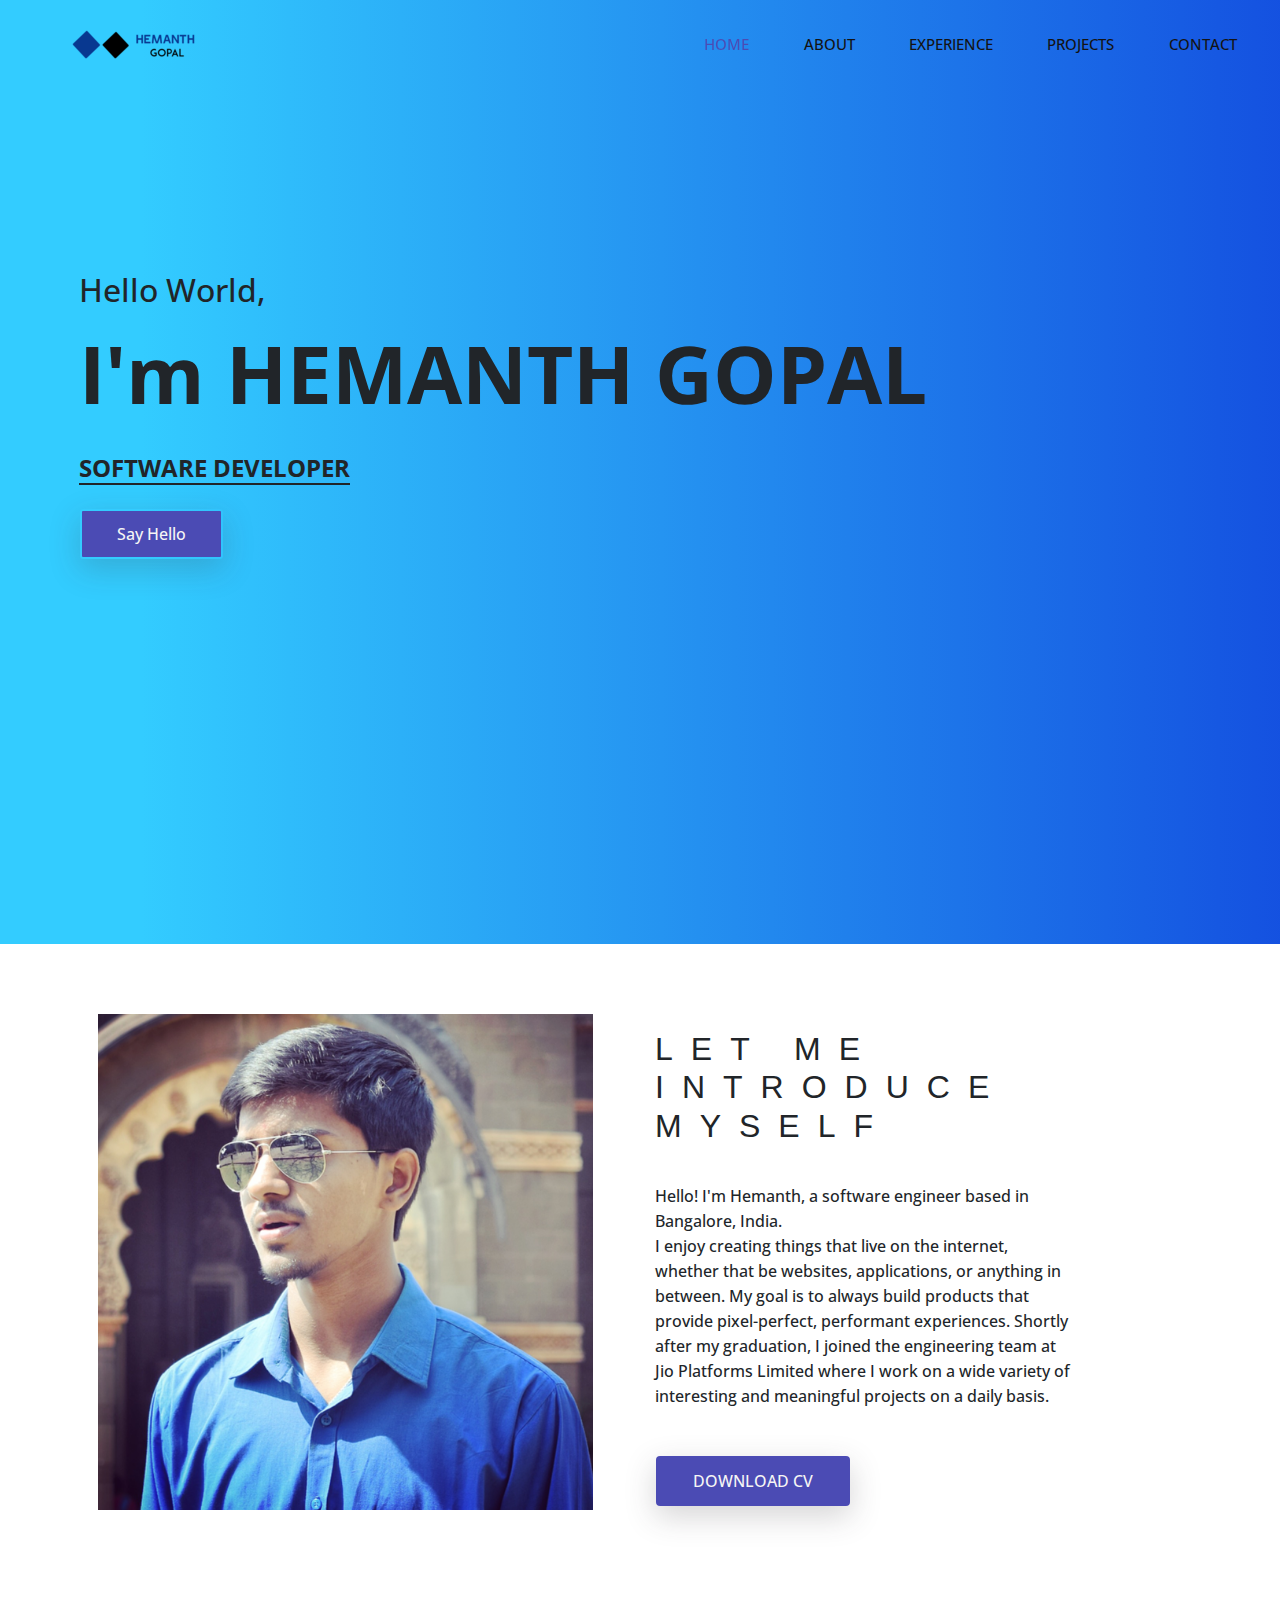
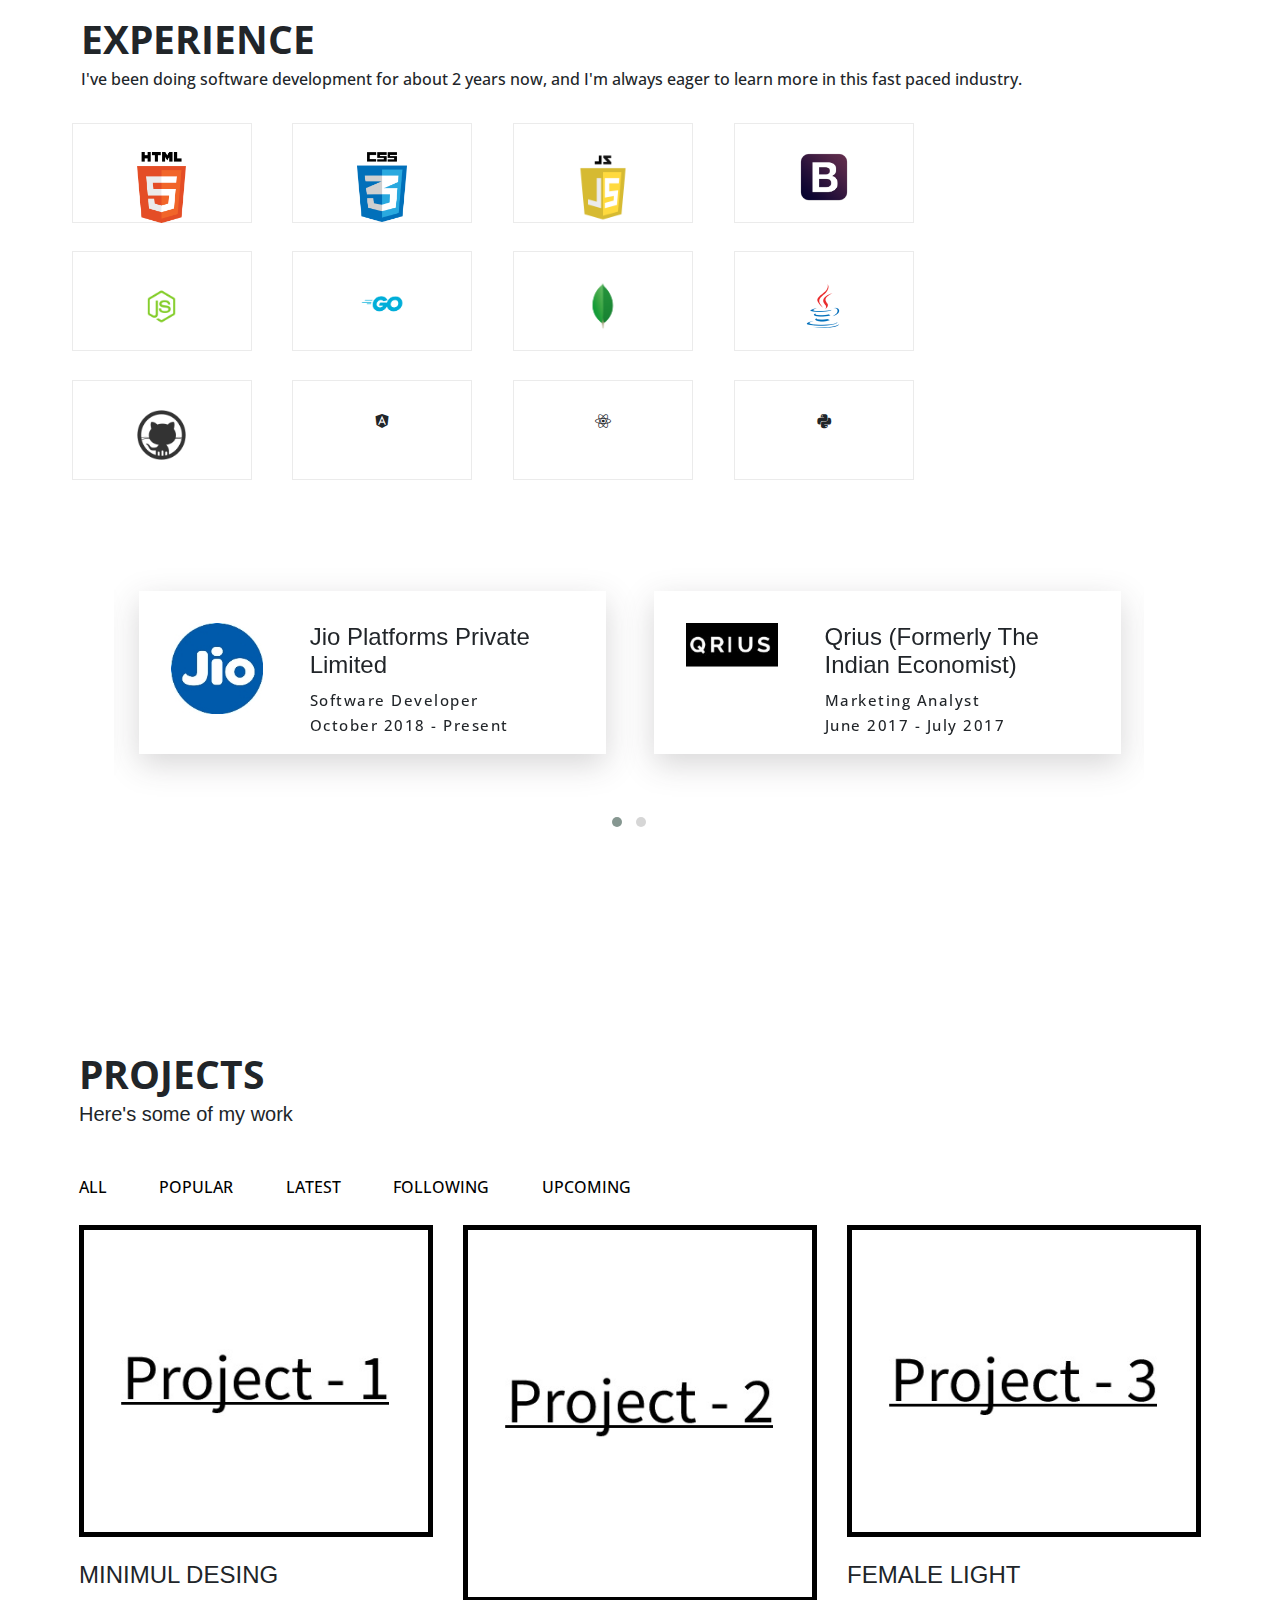
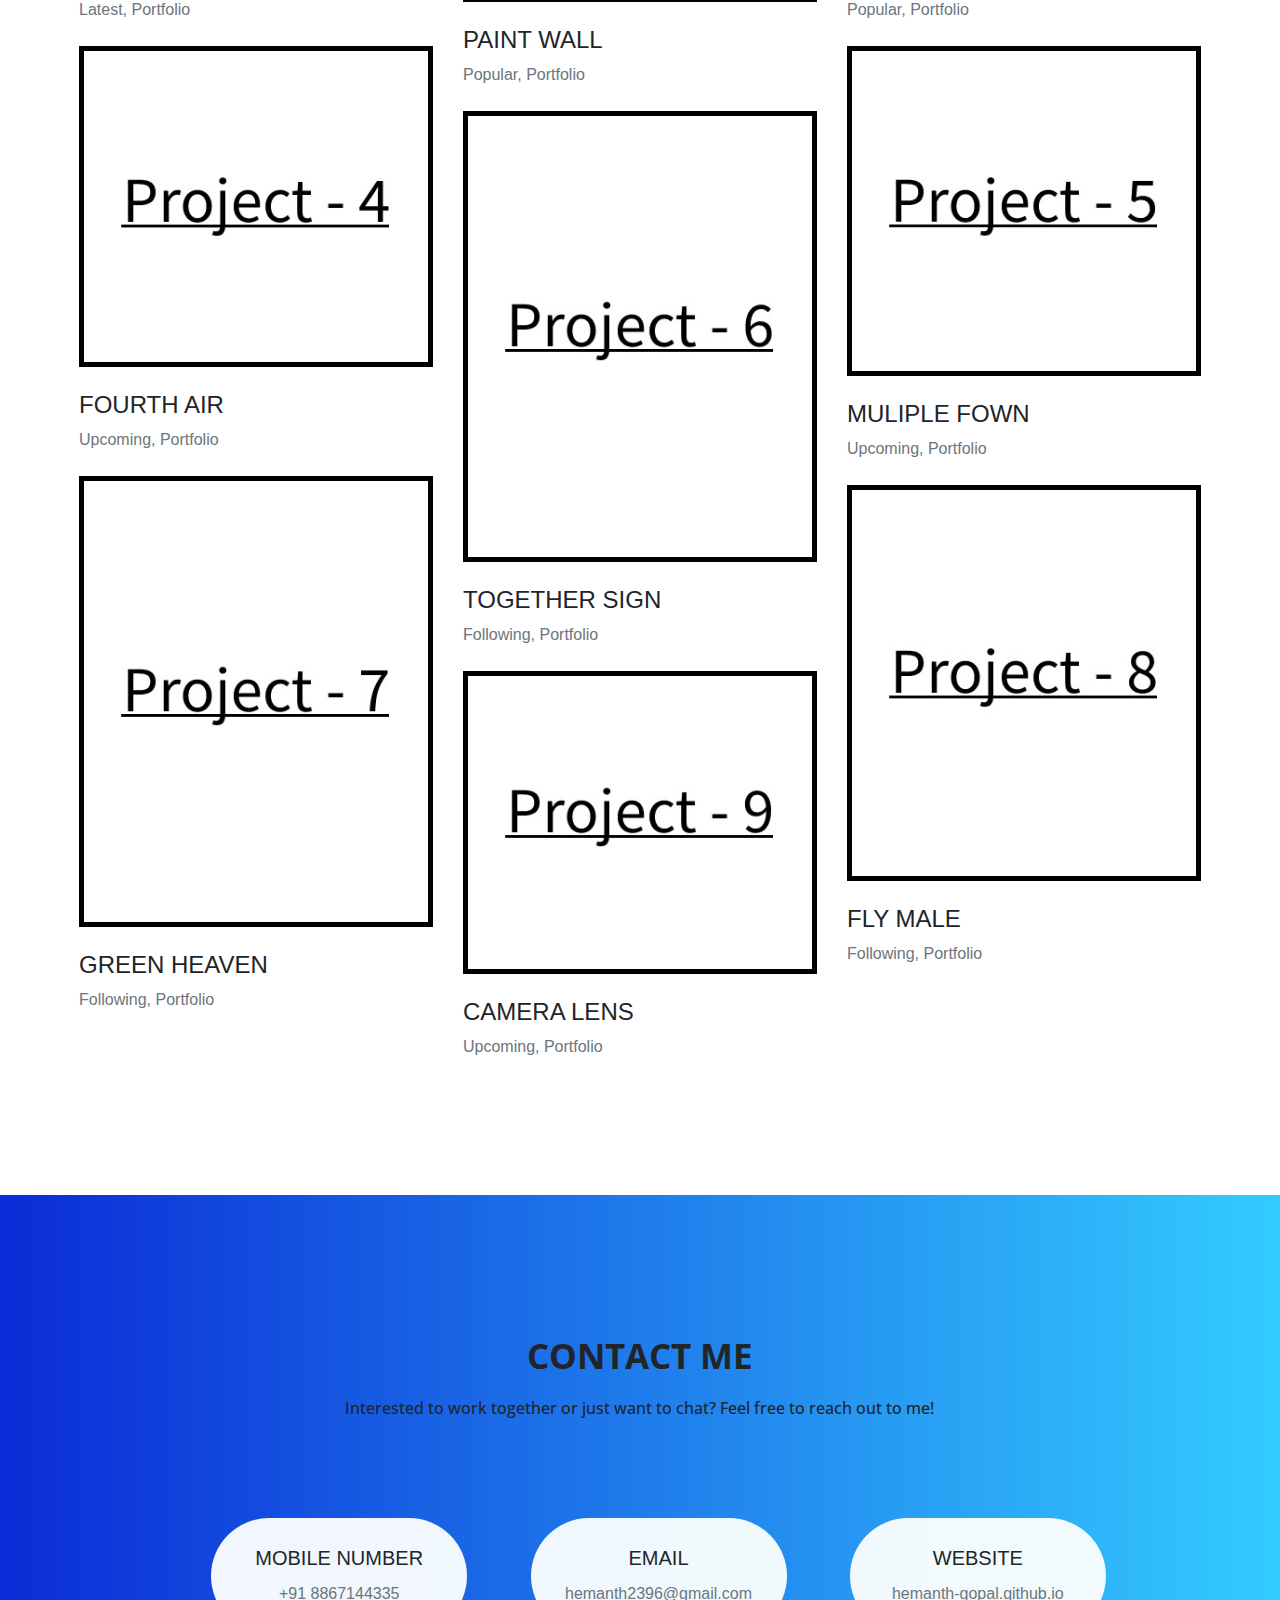
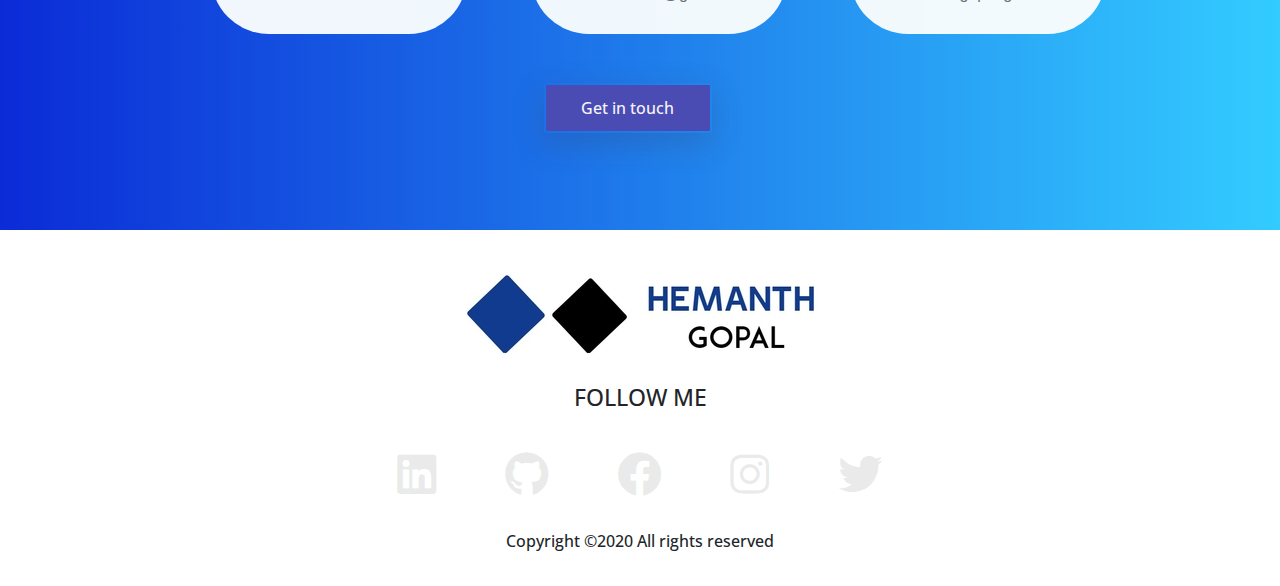
==== index.html @ 1c2cf2c8 "Changes to index.html" ====
<!DOCTYPE html>
<!--[if lt IE 7]>      
<html class="no-js lt-ie9 lt-ie8 lt-ie7">
   <![endif]-->
   <!--[if IE 7]>         
   <html class="no-js lt-ie9 lt-ie8">
      <![endif]-->
      <!--[if IE 8]>         
      <html class="no-js lt-ie9">
         <![endif]-->
         <!--[if gt IE 8]><!--> 
         <html class="no-js">
            <!--<![endif]-->
            <head>
               <meta charset="utf-8">
               <meta http-equiv="X-UA-Compatible" content="IE=edge">
               <title>HEMANTH GOPAL</title>
               <meta name="description" content="">
               <meta name="viewport" content="width=device-width, initial-scale=1">
               <link rel="stylesheet" href="./css/bootstrap.css">
               <!-- font aweson icons -->
               <link rel="stylesheet" href="./css/all.min.css">
               <!-- Owl Carousel CSS file -->
               <link rel="stylesheet" href="./vendor/owl-carousel/css/owl.carousel.min.css">
               <link rel="stylesheet" href="./vendor/owl-carousel/css/owl.theme.default.min.css">
               <!-- custom css file  -->
               <link rel="stylesheet" href="./css/style.css">
               <!-- responsive css file -->
               <link rel="stylesheet" href="./css/responsive.css">
            </head>
            <body>
               <!-- ========================================= Start Header Area ===================== -->
               <header class="header_area">
                  <div class="main-menu ">
                     <nav class="navbar navbar-expand-lg navbar-custom navbar-light">
                        <a class="navbar-brand" href="#"><img src="./img/mylogo.png" alt="logo"></a>
                        <button class="navbar-toggler" type="button" data-toggle="collapse" data-target="#navbarNav" aria-controls="navbarNav" aria-expanded="false" aria-label="Toggle navigation">
                        <span class="navbar-toggler-icon"></span>
                        </button>
                        <div class="collapse navbar-collapse" id="navbarNav">
                           <div class="mr-auto"></div>
                           <!-- Moves the NAV bar to left-->
                           <ul class="navbar-nav">
                              <li class="nav-item active">
                                 <a class="nav-link" href="#" >HOME<span class="sr-only ">(current)</span></a>
                              </li>
                              <li class="nav-item">
                                 <a class="nav-link" href="#about-area" >ABOUT</a>
                              </li>
                              <li class="nav-item">
                                 <a class="nav-link" href="#exp-area" >EXPERIENCE</a>
                              </li>
                              <li class="nav-item">
                                 <a class="nav-link" href="#project-area" >PROJECTS</a>
                              </li>
                              <li class="nav-item">
                                 <a class="nav-link" href="#contact-area" >CONTACT</a>
                              </li>
                           </ul>
                        </div>
                     </nav>
                  </div>
               </header>
               <!-- ========================================= End Header Area ===================== -->
               <!-- ==========================================Start Main Area ======================= -->
               <main class="site-main">
                  <!-- Start Banner area -->
                  <section class="site-banner">
                     <div class="container">
                        <div class="row">
                           <div class="col-lg-12 col-md-12 site-title">
                              <h3 class="title-text">
                                 Hello World,
                              </h3>
                              <h1 class="title-text ">
                                 I'm HEMANTH GOPAL
                              </h1>
                              <h4 class="title-text text-uppercase">
                                 Software Developer
                              </h4>
                              <div class="site-buttons">
                                 <div class="d-flex flex-row flex-wrap">
                                    <a href="#contact-area"><button type="button" class="btn button primary-button mr-4">Say Hello</button></a>
                                 </div>
                              </div>
                           </div>
                        </div>
                     </div>
                  </section>
                  <!-- End of Banner Area -->
                  <!-- ============================About Area ============================== -->
                  <section id="about-area" class="about-area">
                     <div  class="container-fluid">
                        <div  class="row">
                           <div class="col-lg-6 col-md-12">
                              <div class="about-image">
                                 <img src="./About.png" alt="About us" class="img-fluid">
                              </div>
                           </div>
                           <div  class="col-lg-6 col-md-12 about-title">
                              <h2 class="text-uppercase pt-5">
                                 <span>Let me</span>
                                 <span>introduce</span>
                                 <span>myself</span>
                              </h2>
                              <div class="paragraph py-4 w-75">
                                 <p class="para">
                                    Hello! I'm Hemanth, a software engineer based in Bangalore, India.<br/> I enjoy creating things that live on the internet, whether that be websites, applications, or anything in between. My goal is to always build products that provide pixel-perfect, performant experiences. Shortly after my graduation,  I joined the engineering team at Jio Platforms Limited where I work on a wide variety of interesting and meaningful projects on a daily basis.
                                 </p>
                              </div>
                              <a href="./pdf/Hemanth's Resume - 2020.pdf" target="_blank"><button type="button" class="btn button primary-button text-uppercase">Download CV</button></a>
                           </div>
                        </div>
                     </div>
                     </div>
                     </div>
                  </section>
                  <!-- ============================End About Area ============================== -->
                  <!-- ============================Brand Area ============================== -->
                  <section id="exp-area" class="brand-area">
                     <div class="container-fluid">
                        <div class="col-12">
                           <div class="about-title">
                              <h1 class="text-uppercase title-h1">EXPERIENCE</h1>
                              <p class="para">
                                 I've been doing software development for about 2 years now, and I'm always eager to learn more in this fast paced industry.
                              </p>
                           </div>
                        </div>
                        <div class="row">
                           <div class="col-xl-9 col-lg-12 col-md-12">
                              <div class="first-row row">
                                 <div class="col-lg-3 col-md-6 col-sm-4 col-xs-4">
                                    <div class="single-brand">
                                       <img src="./img/skill/html.png" alt="Skill-1 ">
                                    </div>
                                 </div>
                                 <div class="col-lg-3 col-md-6 col-sm-4 col-xs-4">
                                    <div class="single-brand">
                                       <img src="./img/skill/css.png" alt="Skill-2 ">
                                    </div>
                                 </div>
                                 <div class="col-lg-3 col-md-6 col-sm-4">
                                    <div class="single-brand">
                                       <img src="./img/skill/js.png" alt="Skill-3">
                                    </div>
                                 </div>
                                 <div class="col-lg-3 col-md-6 col-sm-4">
                                    <div class="single-brand">
                                       <img src="./img/skill/bootstrap.png" alt="Skill-4">
                                    </div>
                                 </div>
                                 <div class="col-lg-3 col-md-6 col-sm-4">
                                    <div class="single-brand">
                                       <img src="./img/skill/node.png" alt="Skill-5 ">
                                    </div>
                                 </div>
                                 <div class="col-lg-3 col-md-6 col-sm-4">
                                    <div class="single-brand">
                                       <img src="./img/skill/Go-Logo_Blue.png" alt="Skill-6">
                                    </div>
                                 </div>
                                 <div class="col-lg-3 col-md-6 col-sm-4">
                                    <div class="single-brand">
                                       <img src="./img/skill/mongodb.png" alt="Skill-7 ">
                                    </div>
                                 </div>
                                 <div class="col-lg-3 col-md-6 col-sm-4">
                                    <div class="single-brand">
                                       <img src="./img/skill/java.png" alt="Skill-8 ">
                                    </div>
                                 </div>
                                 <div class="col-lg-3 col-md-6 col-sm-4">
                                    <div class="single-brand">
                                       <img src="./img/skill/github.png" alt="Skill-9">
                                    </div>
                                 </div>
                                 <div class="col-lg-3 col-md-6 col-sm-4">
                                    <div class="single-brand">
                                        <i class="fab fa-angular"></i>
                                    </div>
                                 </div>
                                 <div class="col-lg-3 col-md-6 col-sm-4">
                                    <div class="single-brand">
                                       <i class="fab fa-react"></i>
                                    </div>
                                 </div>
                                 <div class="col-lg-3 col-md-6 col-sm-4">
                                    <div class="single-brand">
                                       <i class="fab fa-python"></i>
                                    </div>
                                 </div>

                              </div>
                           </div>
                           <!-- <div class="col-xl-6 col-lg-12 col-md-12">
                              <div class="experience-area">
                                 <div class="d-flex flex-row flex-wrap call-area">
                                    <div class="col-lg-4 col-md-6 col-sm-6">
                                       <div class="single-brand">
                                          <img src="./img/skill/SCE.jpg" alt="Skill-8 ">
                                          <h5>Sapthagiri College of Engineering</h5>
                                          <h6>B.E - Information Science and Engineering</h6>
                                       </div>
                                    </div>
                                 </div>
                                 <div class="d-flex flex-row flex-wrap call-area">
                                    <div class="col-lg-4 col-md-6 col-sm-6">
                                       <div class="extra-brand"></div>
                                    </div>
                                 </div>
                                 <div class="d-flex flex-row flex-wrap call-area">
                                    <div class="col-lg-4 col-md-6 col-sm-6">
                                       <div class="single-brand">
                                          <img src="./img/skill/SCE.jpg" alt="Skill-8 ">
                                          <h5>Sapthagiri College of Engineering</h5>
                                          <h6>B.E - Information Science and Engineering</h6>
                                       </div>
                                    </div>
                                 </div>
                                 <div class="bg-panel"></div>
                              </div>
                           </div> -->
                        </div>
                     </div>
                     <div class="container carousel py-lg-5">
                        <div class="owl-carousel owl-theme">
                           <div class="client row">
                              <div class="col-lg-4 col-md-12 client-img">
                                 <img src="./img/testimonials/Optimized-jio.jpg" alt="img-1" class="img-fluid">
                              </div>
                              <div class="col-lg-8 col-md-12 about-client">
                                 <h4>Jio Platforms Private Limited</h4>
                                 <p class="para">Software Developer <br/>October 2018 - Present </p>
                              </div>
                           </div>
                           <div class="client row">
                              <div class="col-lg-4 col-md-12 client-img">
                                 <img src="./img/testimonials/Optimized-qruis.JPG" alt="img-1" class="img-fluid">
                              </div>
                              <div class="col-lg-8 col-md-12 about-client">
                                 <h4>Qrius (Formerly The Indian Economist)</h4>
                                 <p class="para">Marketing Analyst <br/>June 2017 - July 2017</p>
                              </div>
                           </div>
                           <div class="client row">
                              <div class="col-lg-4 col-md-12 client-img">
                                 <img src="./img/testimonials/Optimized-beml.JPG" alt="img-1" class="img-fluid">
                              </div>
                              <div class="col-lg-8 col-md-12 about-client">
                                 <h4>Bharat Earth Movers Limited (BEML)</h4>
                                 <p class="para">Intern <br/>Jan 2017-Feb 2017</p>
                              </div>
                           </div>
                        </div>
                     </div>
                  </section>
                  <!-- ============================End of Brand Area ============================== -->
                  <!-- =============================Start of Project Area =============================== -->
                  <section id="project-area" class="project-area">
                     <div  class="container">
                        <div class="project-title pb-3">
                           <h1 class="text-uppercase title-h1">Projects</h1>
                           <h5>Here's some of my work</h5>
                        </div>
                        <div class="button-group">
                           <button type="button" class="active" id="btn1" data-filter="*">All</button>
                           <button type="button" data-filter=".popular">Popular</button>
                           <button type="button" data-filter=".latest">Latest</button>
                           <button type="button" data-filter=".following">Following</button>
                           <button type="button" data-filter=".upcoming">Upcoming</button>
                        </div>
                        <div class="row grid">
                           <div class="col-lg-4 col-md-6 col-sm-12 element-item latest">
                              <div class="our-project">
                                 <div class="img" > 
                                    <a href="https://github.com/hemanth-gopal" target="_blank">
                                    <img src="./img/portfolio/p1.jpeg" onmouseover="this.src='./img/portfolio/pd.jpeg'"
                                       onmouseout="this.src='./img/portfolio/p1.jpeg'"
                                       alt="portfolio-1" class="img-fluid">
                                    </a>
                                 </div>
                                 <div class="title py-4">
                                    <h4 class="text-uppercase">Minimul Desing</h4>
                                    <span class="text-secondary">Latest, Portfolio</span>
                                 </div>
                              </div>
                           </div>
                           <div class="col-lg-4 col-md-6 col-sm-12 element-item popular">
                              <div class="our-project">
                                 <div class="img">
                                    <a href="https://github.com/hemanth-gopal" target="_blank">
                                    <img src="./img/portfolio/p2.jpeg" onmouseover="this.src='./img/portfolio/pd.jpeg'"
                                       onmouseout="this.src='./img/portfolio/p2.jpeg'"
                                       alt="portfolio-1" class="img-fluid">
                                    </a>
                                 </div>
                                 <div class="title py-4">
                                    <h4 class="text-uppercase">Paint Wall</h4>
                                    <span class="text-secondary">Popular, Portfolio</span>
                                 </div>
                              </div>
                           </div>
                           <div class="col-lg-4 col-md-6 col-sm-12 element-item popular">
                              <div class="our-project">
                                 <div class="img">
                                    <a href="https://github.com/hemanth-gopal" target="_blank">
                                    <img src="./img/portfolio/p3.jpeg" onmouseover="this.src='./img/portfolio/pd.jpeg'"
                                       onmouseout="this.src='./img/portfolio/p3.jpeg'"
                                       alt="portfolio-1" class="img-fluid">
                                    </a>
                                 </div>
                                 <div class="title py-4">
                                    <h4 class="text-uppercase">Female light</h4>
                                    <span class="text-secondary">Popular, Portfolio</span>
                                 </div>
                              </div>
                           </div>
                           <div class="col-lg-4 col-md-6 col-sm-12 element-item upcoming">
                              <div class="our-project">
                                 <div class="img">
                                    <a href="https://github.com/hemanth-gopal" target="_blank">
                                    <img src="./img/portfolio/p4.jpeg" onmouseover="this.src='./img/portfolio/pd.jpeg'"
                                       onmouseout="this.src='./img/portfolio/p4.jpeg'"
                                       alt="portfolio-1" class="img-fluid">
                                    </a>
                                 </div>
                                 <div class="title py-4">
                                    <h4 class="text-uppercase">Fourth Air</h4>
                                    <span class="text-secondary">Upcoming, Portfolio</span>
                                 </div>
                              </div>
                           </div>
                           <div class="col-lg-4 col-md-6 col-sm-12 element-item upcoming">
                              <div class="our-project">
                                 <div class="img">
                                    <a href="https://github.com/hemanth-gopal" target="_blank">
                                    <img src="./img/portfolio/p5.jpeg" onmouseover="this.src='./img/portfolio/pd.jpeg'"
                                       onmouseout="this.src='./img/portfolio/p5.jpeg'"
                                       alt="portfolio-1" class="img-fluid">
                                    </a>
                                 </div>
                                 <div class="title py-4">
                                    <h4 class="text-uppercase">Muliple fown</h4>
                                    <span class="text-secondary">Upcoming, Portfolio</span>
                                 </div>
                              </div>
                           </div>
                           <div class="col-lg-4 col-md-6 col-sm-12 element-item following">
                              <div class="our-project">
                                 <div class="img">
                                    <a href="https://github.com/hemanth-gopal" target="_blank">
                                    <img src="./img/portfolio/p6.jpeg" onmouseover="this.src='./img/portfolio/pd.jpeg'"
                                       onmouseout="this.src='./img/portfolio/p6.jpeg'"
                                       alt="portfolio-1" class="img-fluid">
                                    </a>
                                 </div>
                                 <div class="title py-4">
                                    <h4 class="text-uppercase">Together sign</h4>
                                    <span class="text-secondary">Following, Portfolio</span>
                                 </div>
                              </div>
                           </div>
                           <div class="col-lg-4 col-md-6 col-sm-12 element-item following">
                              <div class="our-project">
                                 <div class="img">
                                    <a href="https://github.com/hemanth-gopal" target="_blank">
                                    <img src="./img/portfolio/p7.jpeg" onmouseover="this.src='./img/portfolio/pd.jpeg'"
                                       onmouseout="this.src='./img/portfolio/p7.jpeg'"
                                       alt="portfolio-1" class="img-fluid">
                                    </a>
                                 </div>
                                 <div class="title py-4">
                                    <h4 class="text-uppercase">Green Heaven</h4>
                                    <span class="text-secondary">Following, Portfolio</span>
                                 </div>
                              </div>
                           </div>
                           <div class="col-lg-4 col-md-6 col-sm-12 element-item following">
                              <div class="our-project">
                                 <div class="img">
                                    <a href="https://github.com/hemanth-gopal" target="_blank">
                                    <img src="./img/portfolio/p8.jpeg" onmouseover="this.src='./img/portfolio/pd.jpeg'"
                                       onmouseout="this.src='./img/portfolio/p8.jpeg'"
                                       alt="portfolio-1" class="img-fluid">
                                    </a>
                                 </div>
                                 <div class="title py-4">
                                    <h4 class="text-uppercase">Fly Male</h4>
                                    <span class="text-secondary">Following, Portfolio</span>
                                 </div>
                              </div>
                           </div>
                           <div class="col-lg-4 col-md-6 col-sm-12 element-item upcoming">
                              <div class="our-project">
                                 <div class="img">
                                    <a href="https://github.com/hemanth-gopal" target="_blank">
                                    <img src="./img/portfolio/p9.jpeg" onmouseover="this.src='./img/portfolio/pd.jpeg'"
                                       onmouseout="this.src='./img/portfolio/p9.jpeg'"
                                       alt="portfolio-1" class="img-fluid">
                                    </a>
                                 </div>
                                 <div class="title py-4">
                                    <h4 class="text-uppercase">Camera Lens</h4>
                                    <span class="text-secondary">Upcoming, Portfolio</span>
                                 </div>
                              </div>
                           </div>
                        </div>
                     </div>
                  </section>
                  <!-- =============================End of Project Area =============================== -->
                  <!-- ============================Start Contact Area ================================= -->
                  <section id="contact-area" class="services-area">
                     <div class="container">
                        <div class="row">
                           <div class="col-lg-12 text-center services-title">
                              <h1 class="text-uppercase title-text">Contact Me</h1>
                              <p class="para">
                                 Interested to work together or just want to chat? Feel free to reach out to me!
                              </p>
                           </div>
                        </div>
                        <div class="container services-list">
                           <div class="row">
                              <div class="col-xl-4 col-lg-4 col-md-12 col-sm-12">
                                 <div class="services">
                                    <div class="card-body text-center">
                                       <h5 class="card-title text-uppercase font-roboto">Mobile number</h5>
                                       <p class="card-text text-secondary">
                                          +91 8867144335
                                       </p>
                                    </div>
                                 </div>
                              </div>
                              <div class="col-xl-4 col-lg-4 col-md-12 col-sm-12">
                                 <div class="services">
                                    <div class="card-body text-center">
                                       <h5 class="card-title text-uppercase font-roboto">Email</h5>
                                       <p class="card-text text-secondary">
                                          hemanth2396@gmail.com
                                       </p>
                                    </div>
                                 </div>
                              </div>
                              <div class="col-xl-4 col-lg-4 col-md-12 col-sm-12">
                                 <div class="services">
                                    <div class="card-body text-center">
                                       <h5 class="card-title text-uppercase font-roboto">Website</h5>
                                       <p class="card-text text-secondary">
                                          hemanth-gopal.github.io
                                       </p>
                                    </div>
                                 </div>
                              </div>
                           </div>
                        </div>
                        <div class="site-buttons">
                           <div class="d-flex flex-row flex-wrap justify-content-center">
                              <button type="button" class="btn button primary-button mr-4" onclick="location.href='mailto:hemanth2396@gmail.com';">Get in touch</button>
                           </div>
                        </div>
                     </div>
                  </section>
                  <!-- ============================Start Contact Area ================================= -->
               </main>
               <!-- ==========================================End Main Area ======================= -->
               <footer class="footer-area">
                  <div class="container">
                     <div class="">
                        <div class="site-logo text-center py-4">
                           <a href="#"><img src="./img/logo.jpg" alt="logo"></a>
                        </div>
                        <div class="social text-center">
                           <h5 class="text-uppercase">Follow me</h5>
                           <a href="https://www.linkedin.com/in/hemanth-gopal-rao/" target="_blank"><i class="fab fa-linkedin"></i></a>
                           <a href="https://github.com/hemanth-gopal" target="_blank"><i class="fab fa-github"></i></a>
                           <a href="https://www.facebook.com/hemanth.g.rao/" target="_blank"><i class="fab fa-facebook"></i></a>
                           <a href="https://www.instagram.com/hemanth2396/" target="_blank"><i class="fab fa-instagram"></i></a>
                           <a href="https://twitter.com/hemanth__g" target="_blank"><i class="fab fa-twitter"></i></a>
                        </div>
                        <div class="copyrights text-center">
                           <p class="para">
                              Copyright ©2020 All rights reserved
                           </p>
                        </div>
                     </div>
                  </div>
               </footer>


               <script src="./js/jquery.3.5.1.js"></script>

               <script src="./js/bootstrap.js"></script>
                              
               <!-- Isotope JS Library -->
               <script src="./vendor/isotope/isotope.min.js"></script>
               <!-- Owl Carousel JS file -->
               <script src="./vendor/owl-carousel/js/owl.carousel.min.js"></script>
               <!-- custom js file -->
               <script src="./js/main.js"></script>
            </body>
         </html>
---- css/style.css ----
/* Importing fonts from font family */
@import url('https://fonts.googleapis.com/css2?family=Open+Sans&display=swap');
/* CSS variables */
 @import url(./partials/variables.css);
/* Global Styling */
 @import url(./partials/global.css);
/* Start navigation */
 html {
     scroll-behavior: smooth;
}

.header_area .navbar-custom{
     background: linear-gradient(to right, #33ccff 11%, #0000cc 159%);
}

.header_area .main-menu .navbar .navbar-brand{
     padding: 0 2rem 0 3rem;
 }
 
 .header_area .main-menu .navbar{
     padding: 1rem 20rem ;
 }
 .header_area .main-menu .nav-item .nav-link {
     font: normal 500 15px/2px var(--opensans);
     text-transform: uppercase;
     padding: 1.7rem;
     color: var(--title-color);
}
.header_area .main-menu .navbar-nav .active a{
     background: var(--gradient-color);
     -webkit-background-clip: text;
     -webkit-text-fill-color: transparent;
     background-clip: text;
 }
.header_area .main-menu .navbar-nav a:hover{
     background: var(--gradient-color);
     -webkit-background-clip: text;
     -webkit-text-fill-color: transparent;
     background-clip: text;
 }
/* End Navigation */
/* Banner Area */
.site-main .site-banner{
     background: linear-gradient(to right, #33ccff 11%, #0000cc 159%);
}
 .site-main .site-banner .site-title h3 {
     padding-top: 15%;
     padding-bottom: 10px;
     font-weight: 500;
     font-size: 2rem;
}
 .site-main .site-banner .site-title h4 {
     font-size: 1.5rem;
     text-decoration: underline;
     text-underline-position: under;
}
 .site-main .site-banner .site-title h1 {
     font-size: 5rem;
     padding-bottom: 2%;
}
/* .site-main .site-banner .banner-image>img {
     padding: 7rem 0;
     width: 90rem;
     border-radius: 30px;
}
 */
 .site-main .site-banner .site-buttons {
     padding-bottom: 24rem;
}
/* End of the Banner area */
/* Start About Area */
 .site-main .about-area {
     padding: 8rem 5rem;
}
 .site-main .about-area .about-title h2>span {
     display: block;
     font: normal bold 49px/ 60px var(--roboto);
     letter-spacing: 18px;
}
 .site-main .about-area .about-title .paragraph>p {
     padding: .4rem 0;
}
 .site-main .about-area .about-image {
     padding: 2rem;
}
/* End About Area */
/* Start Brand Area */
 .site-main .brand-area {
     padding: 7rem 2rem 15rem 20rem;
     margin-bottom: 1rem;
}
 .site-main .brand-area .first-row .col-lg-3 {
     display: flex;
     justify-content: center;
}
 .site-main .brand-area .first-row .col-lg-3>.single-brand {
     border: 1px solid var(--border-color);
     text-align: center;
     padding: 1.8rem 0rem;
     margin: .9rem 0;
     width: 180px;
     height: 100px;
     cursor: pointer;
     transition: transform .4s ease;
}
 .site-main .brand-area .first-row .col-lg-3>.single-brand>img {
     width: 28%;
}
 .site-main .brand-area .first-row .col-lg-3>.single-brand:hover {
     box-shadow: var(--box-shadow);
     transform: scale(1.1);
}
 .site-main .brand-area .first-row .col-lg-3>.single-brand:hover>img {
     filter: brightness(0.15);
}
 .site-main .brand-area .experience-area {
     padding-left: 1rem;
}
 .site-main .brand-area .experience-area span {
     display: block;
}
 .site-main .brand-area .experience-area .bg-panel {
     position: absolute;
     left: -190px;
     top: 0%;
     background: #e029290a;
     width: 270px;
     height: 400px;
     margin-left: 340px;
     z-index: -1;
}
 .site-main .brand-area .experience-area .call-area {
     padding-left: 10rem;
}
 .site-main .experience-area .col-lg-4>.single-brand {
     border: 1px solid var(--border-color);
     text-align: center;
     padding: 1.8rem 0rem;
     margin: .9rem 0;
     width: 180px;
     height: 100px;
     cursor: pointer;
     transition: transform .4s ease;
}
 .site-main .experience-area .col-lg-4>.extra-brand {
     border: 1px var(--border-color);
     text-align: center;
     padding: 1.8rem 0rem;
     margin: .9rem 0;
     width: 180px;
     height: 30px;
     cursor: pointer;
     transition: transform .4s ease;
}
 .site-main .experience-area .col-lg-4>.single-brand>img {
     width: 40%;
}
 .site-main .experience-area .col-lg-4>.single-brand:hover {
     box-shadow: var(--box-shadow);
     transform: scale(1.1);
}
 .site-main .experience-area .col-lg-4>.single-brand:hover>img {
     filter: brightness(0.15);
}
 .site-main .brand-area .client{
     background: #ffffff10;
     box-shadow: var(--box-shadow);
     margin: 3rem 0rem;
}
 .site-main .brand-area .carousel{
     margin-left: 3rem;
     margin-right: 0rem;
     padding-top: 2.5rem;
}
 .site-main .brand-area .client .client-img{
     padding: 2rem;
}
 .site-main .brand-area .client .about-client{
     padding-top: 2rem;
}
/* .site-main .experience-area .client .about-client h4{
     font : normal 500 21px/20px var(--opensans);
}
 */
 .site-main .brand-area .client .about-client p{
     letter-spacing: 0.1em;
     font-size: 15px;
}
 .site-main .brand-area .owl-carousel .owl-item{
     display: flex;
     justify-content: center;
     padding: 0 1.5rem;
}
 .site-main .brand-area .owl-carousel .owl-dots .owl-dots .active span{
     background: var(--primary-color);
     width:12px;
     height: 12px;
}
/* End Brand Area */
/* Start Project Area */
 .site-main .project-area {
     padding: 7rem 0;
}
.site-main .project-area .button-group {
     line-height: 5px;
}
 .site-main .project-area .button-group button {
      
     background: transparent;
     border: none;
     font: normal 500 16px/75px var(--opensans);
     text-transform: uppercase;
     padding: 0px;

}
 .site-main .project-area .button-group button+button {
     padding-left: 3rem;
}
 .site-main .project-area .grid.our-project>title.h4 {
     font: normal 700 25px/12px var(--opensans);
}
 .site-main .project-area .grid .our-project .img:hover {
     filter: brightness(1.1) drop-shadow(1px 8px 30px #b1afaf);
}
 .site-main .project-area .grid .our-project .img {
     border: 5px solid black;
}
/* End Project Area */
/* Services Area */
 .site-main .services-area{
     padding: 6rem 2rem;
    /* margin: 15rem;
     border-radius: 65px;
     background-color: rgb(204, 207, 253);
     */
     background: linear-gradient(to left, #33ccff 0%, #0000cc 127%);
}
 .site-main .services-area .services-title{
     padding: 0 14rem;
}
 .site-main .services-area .services-title h1{
     font-size: 35px;
}
 .site-main > .services-area .services{
     border-radius: 65px;
     background: rgba(248, 252, 253, 0.973);
     padding: 0.5rem 0;
     width: 16rem;
     margin: 3rem 2.2rem;
     transition: box-shadow .7s ease;
}
 .site-main > .services-area .services:hover{
     box-shadow: var(--box-shadow);
}
/* End Services Area */
/* Footer Area */
 footer.footer-area{
     padding: 1rem 0;
    /* background: url(../img/footer-bg.png) no-repeat;
     */
}
 footer.footer-area .social h5{
     font: normal 500 23px/ 30px var(--opensans);
}
 footer.footer-area .social a > i{
     font-size:45px;
     padding: 2rem;
     color: var(--border-color);
}
 footer.footer-area .social a:hover > i{
     color: var(--primary-color);
}
/* End Footer */
---- css/responsive.css ----
/* if The viewport is equal to 340px or less */
@media only screen and (max-width: 375px) {
    .header_area .main-menu{
        border: 2px solid red;
    }
    .header_area .main-menu .navbar,
    .header_area .main-menu .navbar .navbar-brand, .site-main .services-area{
        padding: 2%;
        margin: 0%;
       
        
   }
   .site-main > .services-area .services{
       margin: 0rem;
       padding-right :0rem;
       padding-left: 0rem;
   }

    .site-main .site-banner .site-title h1{
        font-size: 41px;
   }
    .site-main > .services-area .services{
        width: 13rem;
   }
}
/* if The viewport is equal to 792px or less */
@media only screen and (max-width: 792px){
    .site-main .about-area .about-title h2 > span{
        font-size: 31px;
        letter-spacing: 10px;
   }
    .site-main .brand-area {
        padding-left: 2rem
   }
    .site-main .project-area .button-group button{
        font: normal 500 18px/40px var(--opensans);
   }
    .site-main .about-area .about-title p{
        padding: 0%;
   }
   .site-main .services-area .services-list .row. .services{
       padding-left: 0;
   }
}
/* if the viewport is equal to 1910px or less than that */
@media only screen and (max-width: 1910px){
    .header_area .main-menu .navbar{
        padding: 1rem;
    }

    .container{
        max-width: 90%;
   }
    .site-main .brand-area, .site-main .services-area .services-title, .site-main .about-area{
        padding: 3% 4%;
   }
}
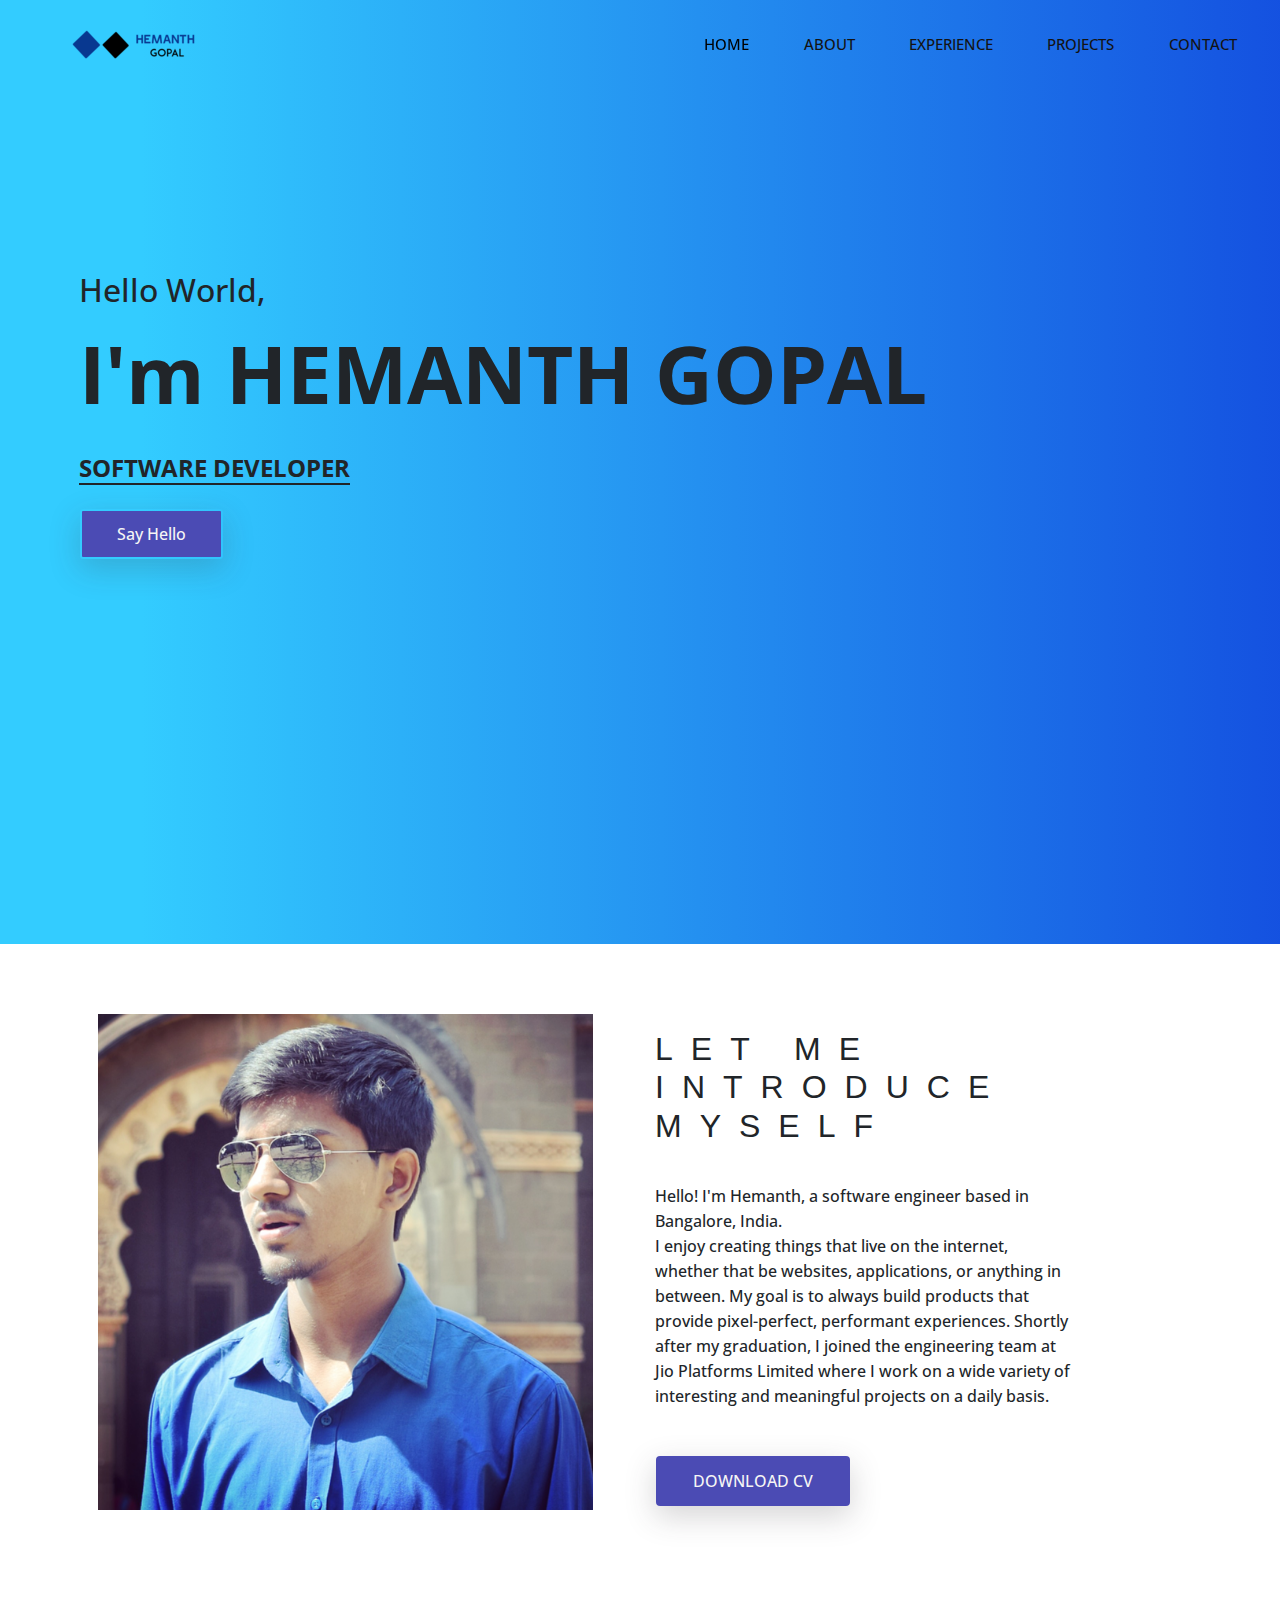
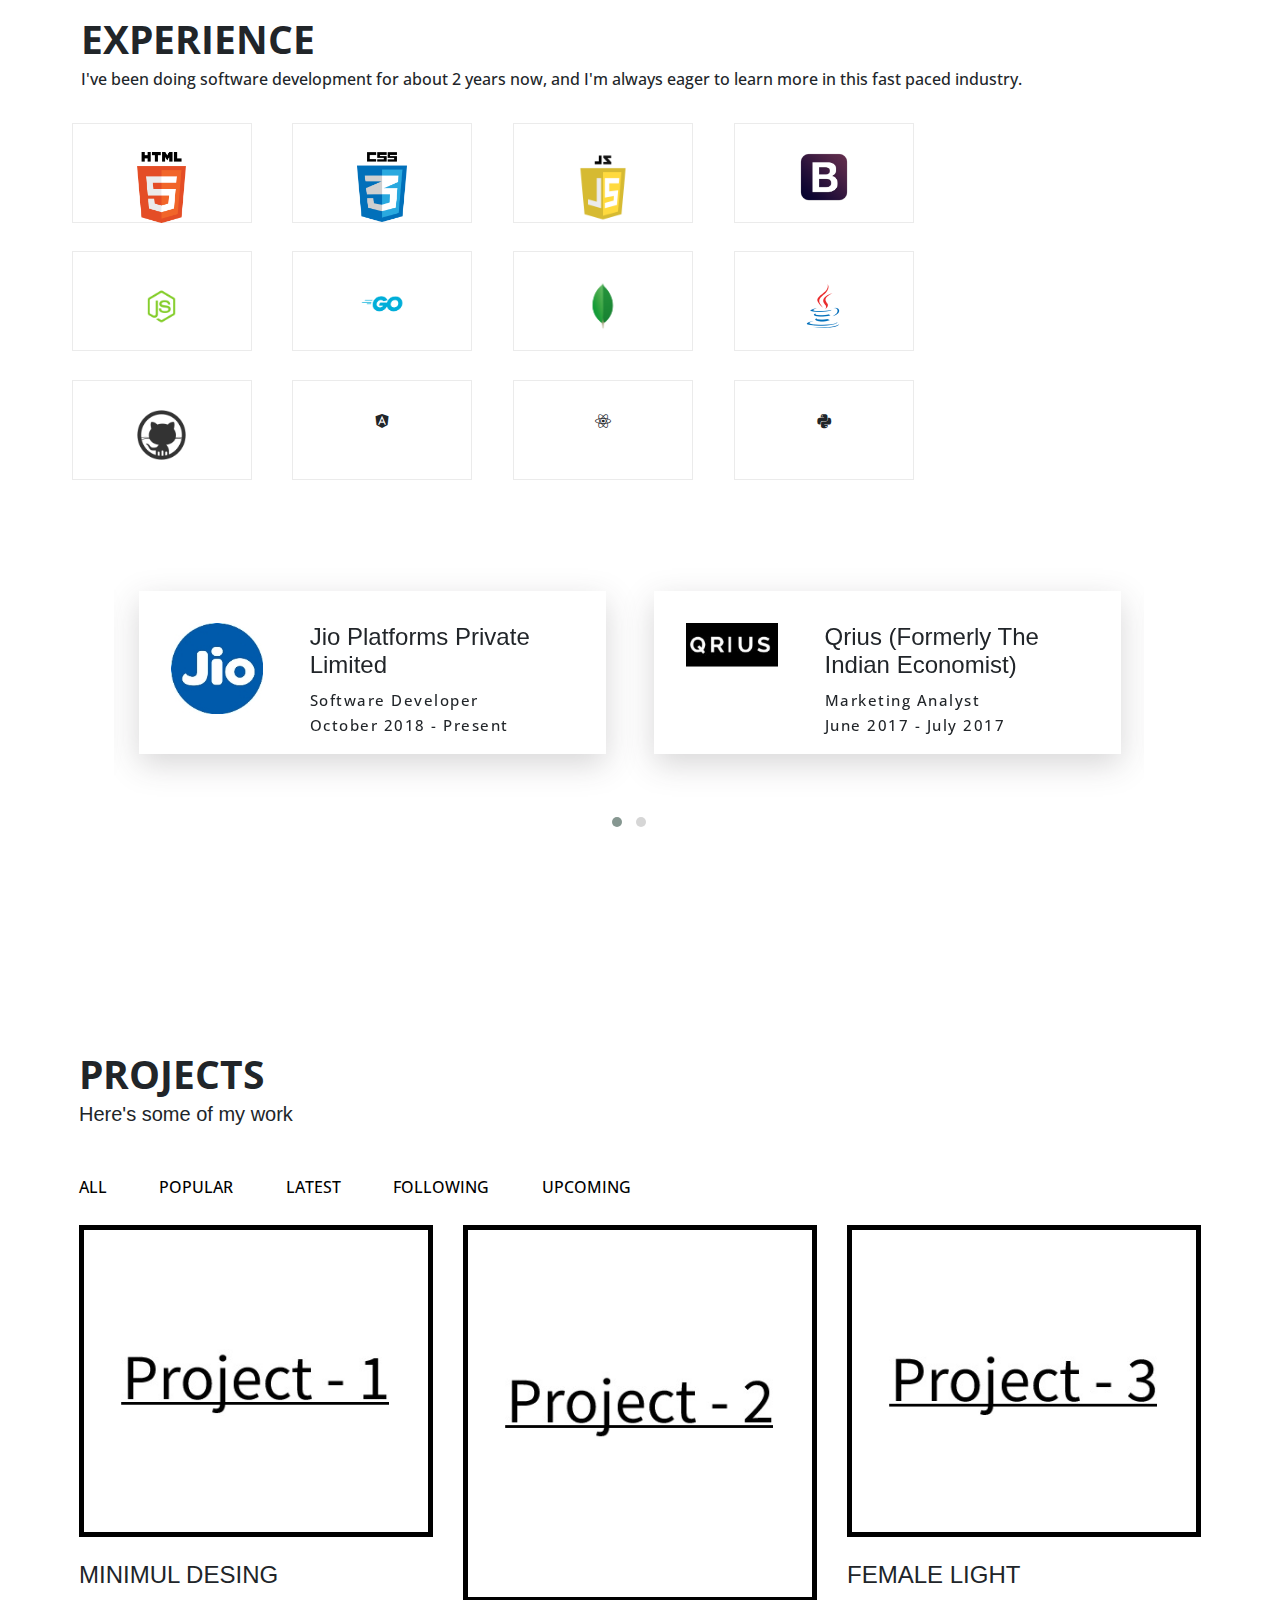
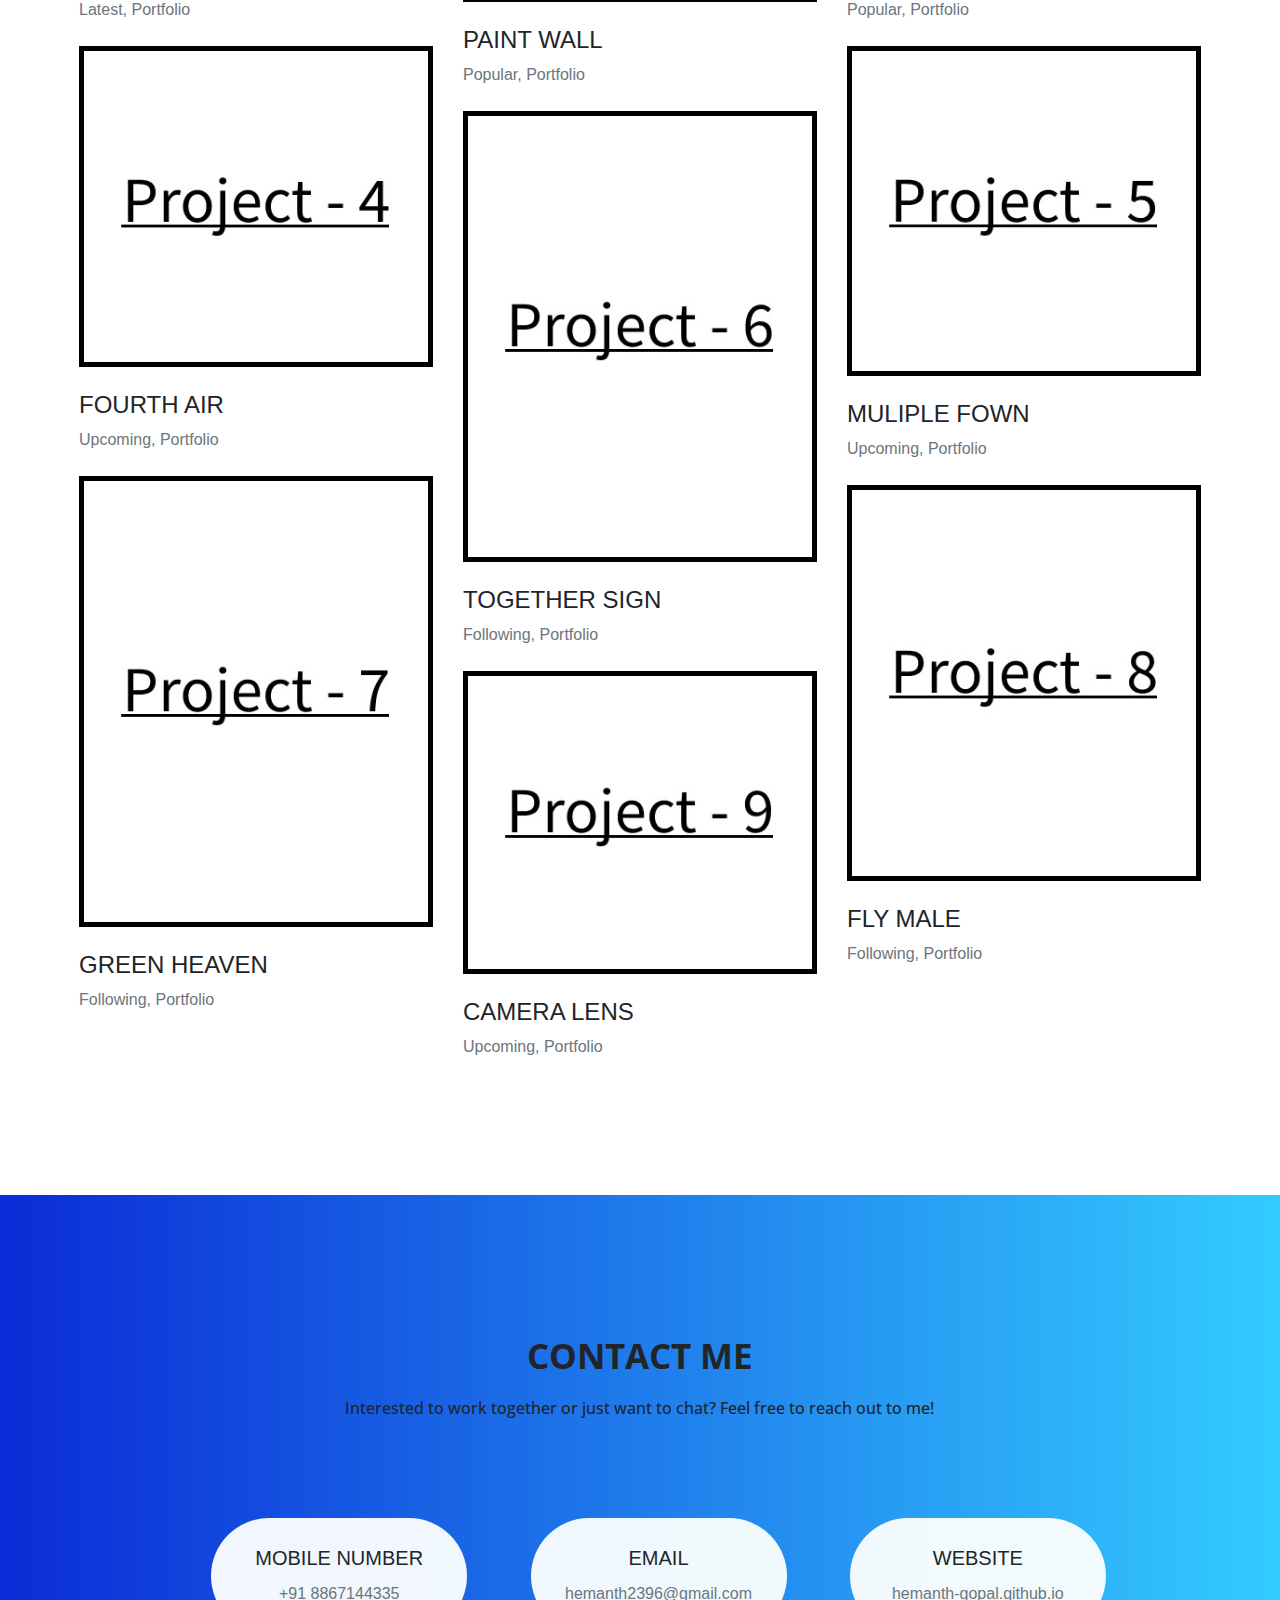
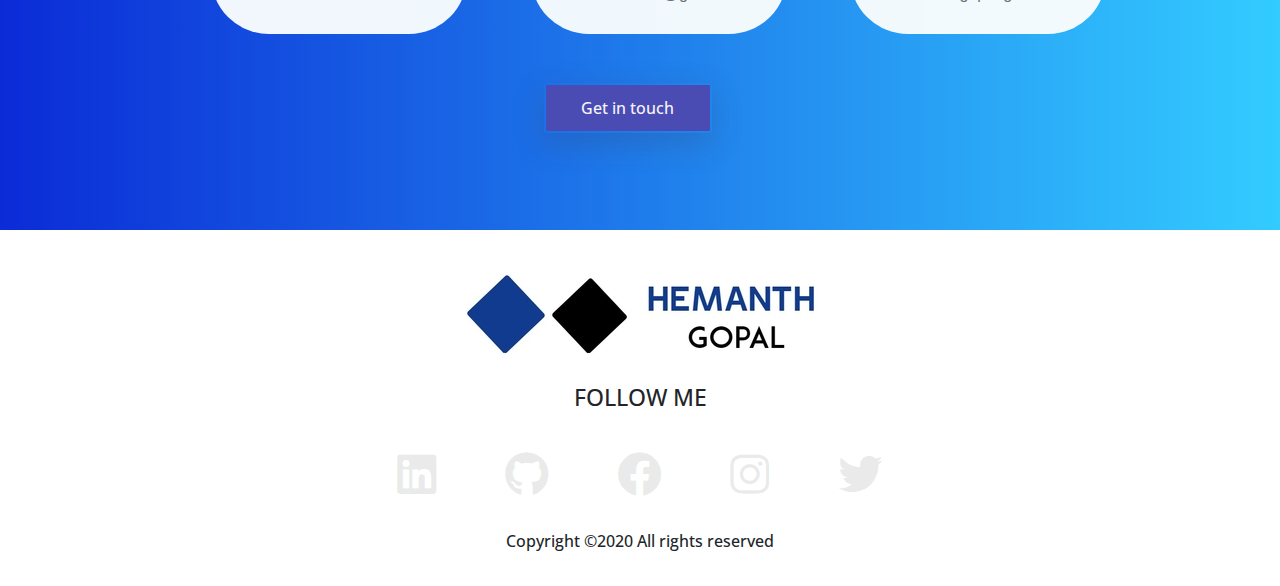
==== commit 80d3995a: "change to index file" ====
--- a/index.html
+++ b/index.html
@@ -130,62 +130,62 @@
                         <div class="row">
                            <div class="col-xl-9 col-lg-12 col-md-12">
                               <div class="first-row row">
-                                 <div class="col-lg-3 col-md-6 col-sm-4 col-xs-4">
+                                 <div class="col-lg-3 col-4">
                                     <div class="single-brand">
                                        <img src="./img/skill/html.png" alt="Skill-1 ">
                                     </div>
                                  </div>
-                                 <div class="col-lg-3 col-md-6 col-sm-4 col-xs-4">
+                                 <div class="col-lg-3 col-4">
                                     <div class="single-brand">
                                        <img src="./img/skill/css.png" alt="Skill-2 ">
                                     </div>
                                  </div>
-                                 <div class="col-lg-3 col-md-6 col-sm-4">
+                                 <div class="col-lg-3 col-4">
                                     <div class="single-brand">
                                        <img src="./img/skill/js.png" alt="Skill-3">
                                     </div>
                                  </div>
-                                 <div class="col-lg-3 col-md-6 col-sm-4">
+                                 <div class="col-lg-3 col-4">
                                     <div class="single-brand">
                                        <img src="./img/skill/bootstrap.png" alt="Skill-4">
                                     </div>
                                  </div>
-                                 <div class="col-lg-3 col-md-6 col-sm-4">
+                                 <div class="col-lg-3 col-4">
                                     <div class="single-brand">
                                        <img src="./img/skill/node.png" alt="Skill-5 ">
                                     </div>
                                  </div>
-                                 <div class="col-lg-3 col-md-6 col-sm-4">
+                                 <div class="col-lg-3 col-4">
                                     <div class="single-brand">
                                        <img src="./img/skill/Go-Logo_Blue.png" alt="Skill-6">
                                     </div>
                                  </div>
-                                 <div class="col-lg-3 col-md-6 col-sm-4">
+                                 <div class="col-lg-3 col-4">
                                     <div class="single-brand">
                                        <img src="./img/skill/mongodb.png" alt="Skill-7 ">
                                     </div>
                                  </div>
-                                 <div class="col-lg-3 col-md-6 col-sm-4">
+                                 <div class="col-lg-3 col-4">
                                     <div class="single-brand">
                                        <img src="./img/skill/java.png" alt="Skill-8 ">
                                     </div>
                                  </div>
-                                 <div class="col-lg-3 col-md-6 col-sm-4">
+                                 <div class="col-lg-3 col-4">
                                     <div class="single-brand">
                                        <img src="./img/skill/github.png" alt="Skill-9">
                                     </div>
                                  </div>
-                                 <div class="col-lg-3 col-md-6 col-sm-4">
+                                 <div class="col-lg-3 col-4">
                                     <div class="single-brand">
                                         <i class="fab fa-angular"></i>
                                     </div>
                                  </div>
-                                 <div class="col-lg-3 col-md-6 col-sm-4">
+                                 <div class="col-lg-3 col-4">
                                     <div class="single-brand">
                                        <i class="fab fa-react"></i>
                                     </div>
                                  </div>
-                                 <div class="col-lg-3 col-md-6 col-sm-4">
+                                 <div class="col-lg-3 col-4">
                                     <div class="single-brand">
                                        <i class="fab fa-python"></i>
                                     </div>
--- a/css/style.css
+++ b/css/style.css
@@ -27,13 +27,13 @@
      color: var(--title-color);
 }
 .header_area .main-menu .navbar-nav .active a{
-     background: var(--gradient-color);
+     background: black;
      -webkit-background-clip: text;
      -webkit-text-fill-color: transparent;
      background-clip: text;
  }
 .header_area .main-menu .navbar-nav a:hover{
-     background: var(--gradient-color);
+     background: black;
      -webkit-background-clip: text;
      -webkit-text-fill-color: transparent;
      background-clip: text;
@@ -259,6 +259,10 @@
     /* background: url(../img/footer-bg.png) no-repeat;
      */
 }
+footer.footer-area .site-logo a img{
+     max-width: 100%;
+     height: auto;
+}
  footer.footer-area .social h5{
      font: normal 500 23px/ 30px var(--opensans);
 }
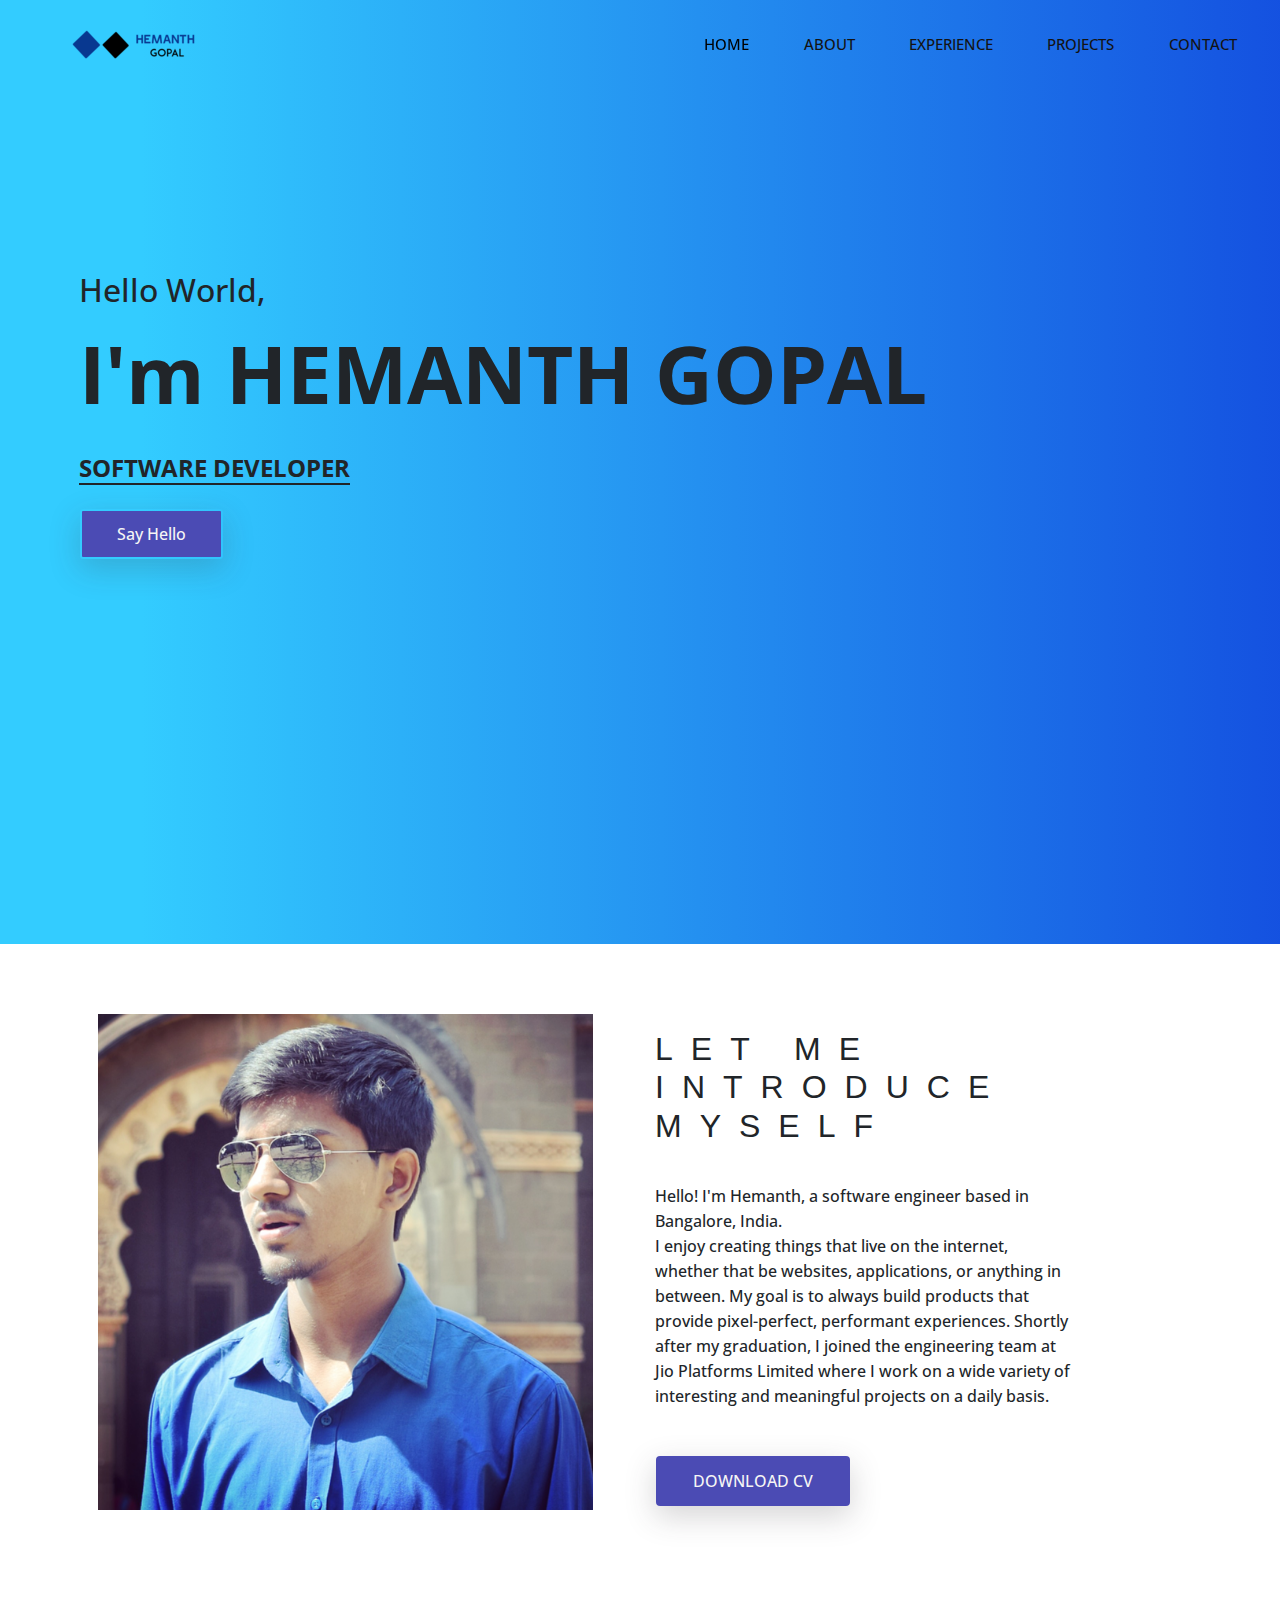
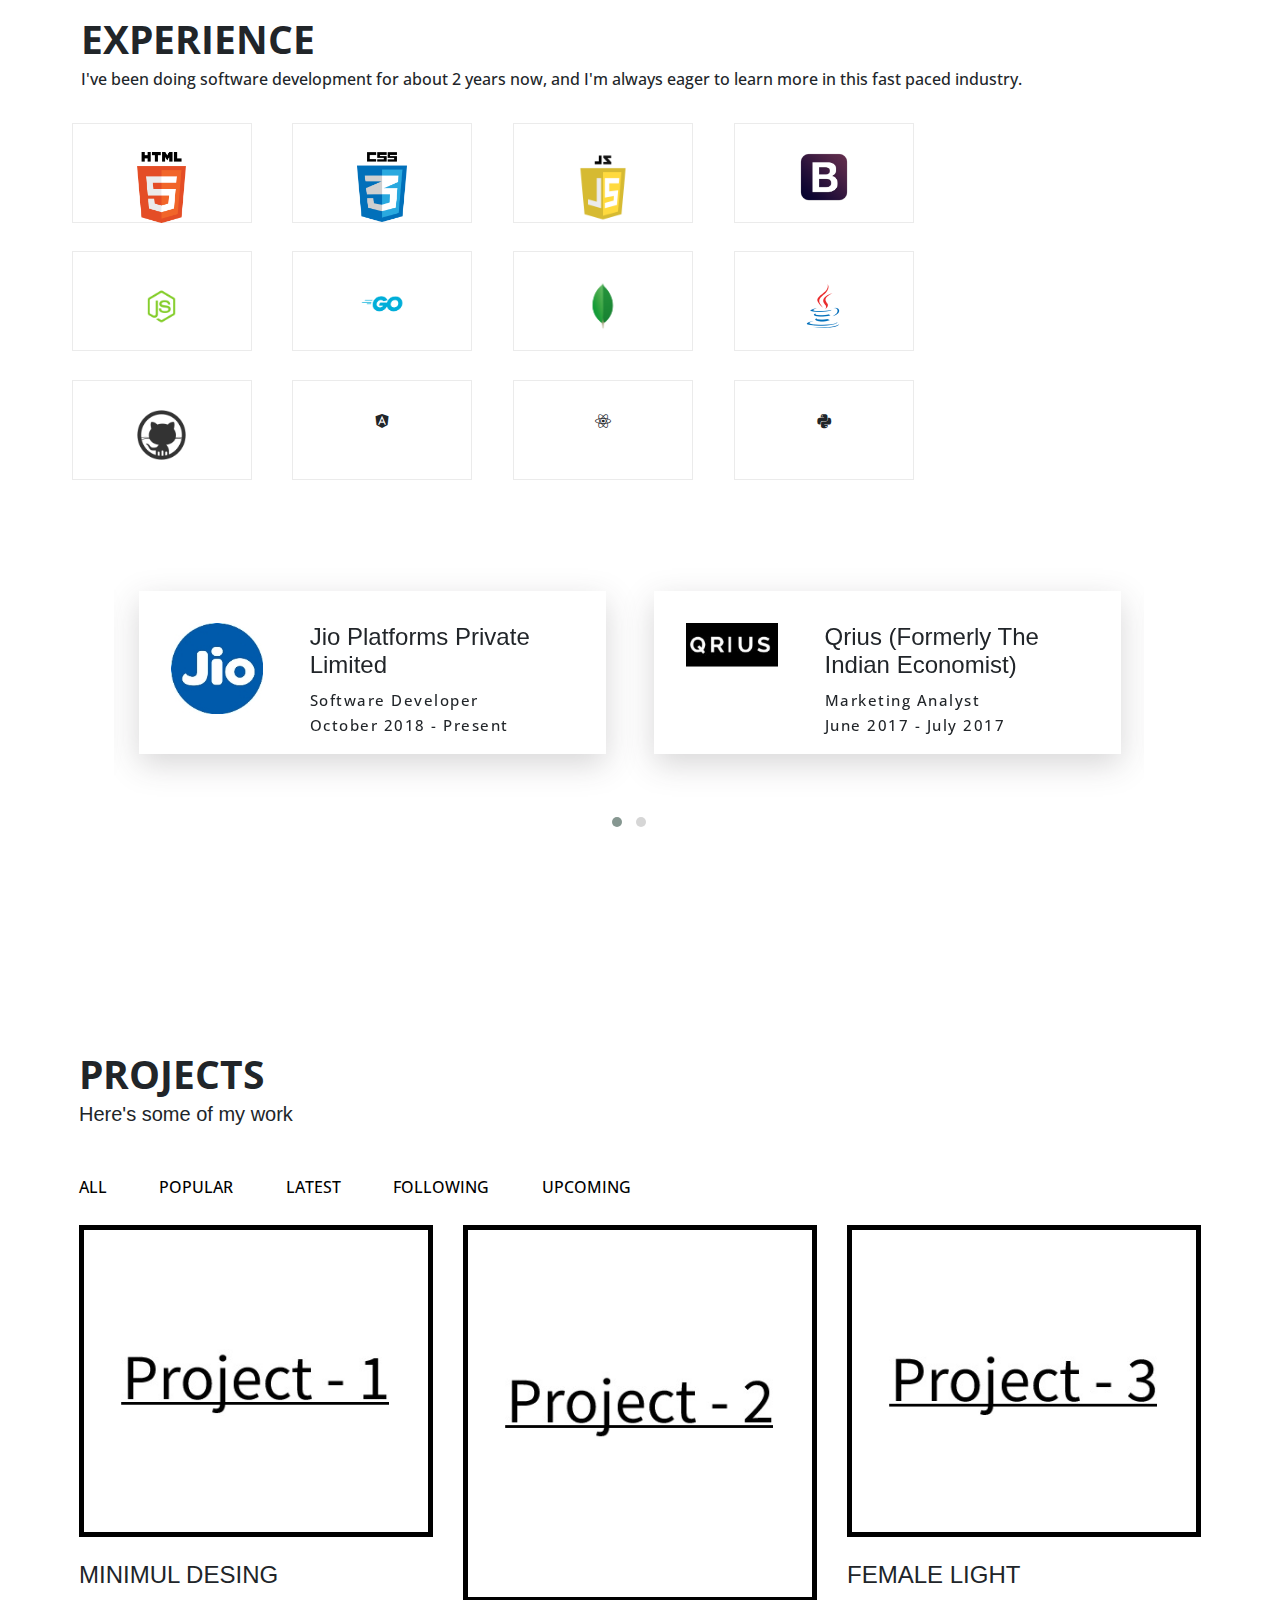
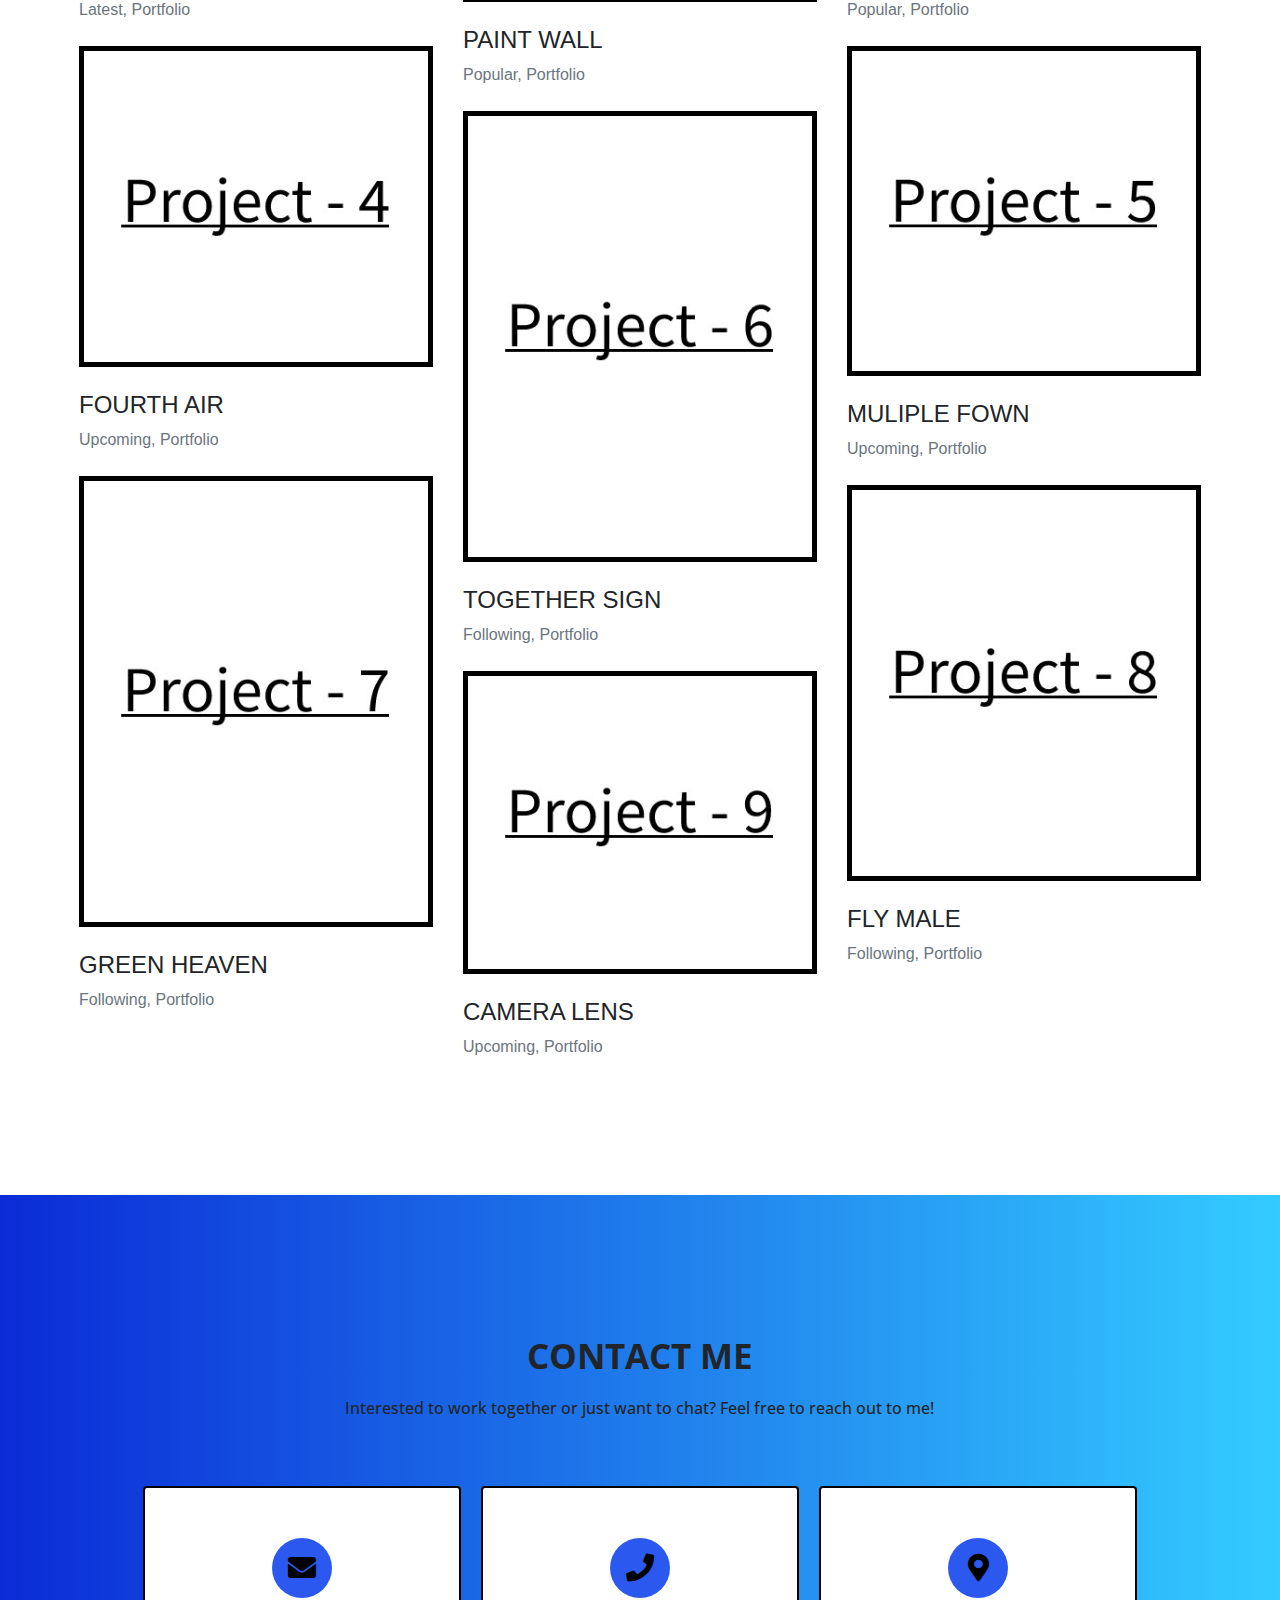
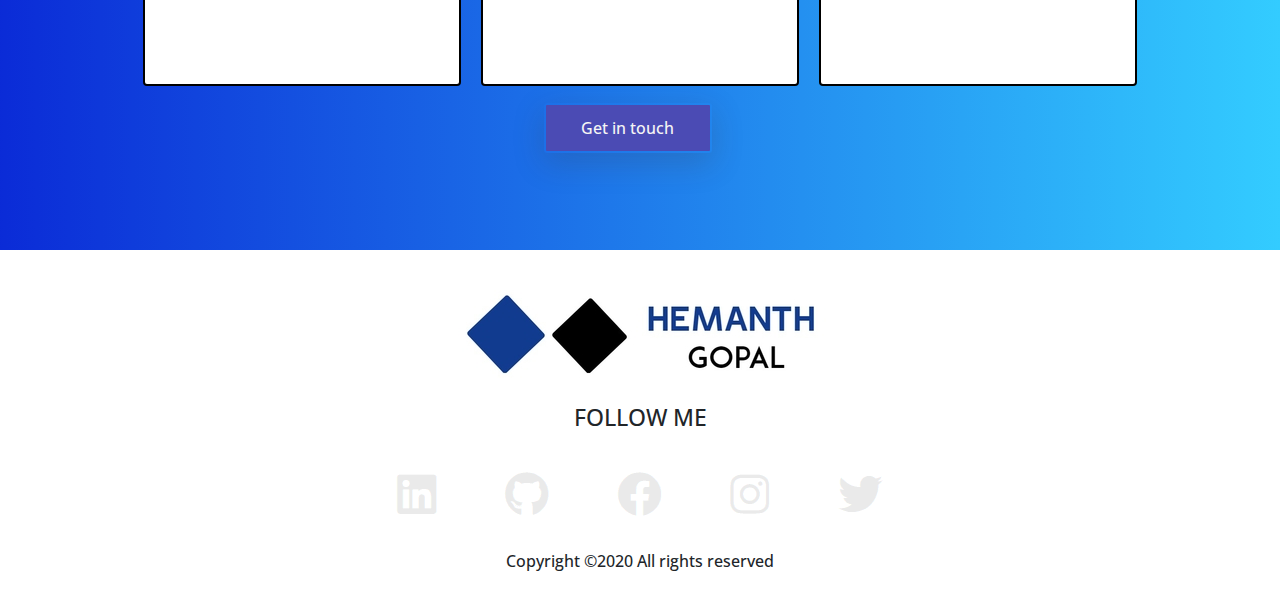
==== commit 7706e716: "new contact area" ====
--- a/index.html
+++ b/index.html
@@ -411,50 +411,32 @@
                   </section>
                   <!-- =============================End of Project Area =============================== -->
                   <!-- ============================Start Contact Area ================================= -->
-                  <section id="contact-area" class="services-area">
+                  <section id="contact-area" class="contact-area">
                      <div class="container">
                         <div class="row">
-                           <div class="col-lg-12 text-center services-title">
+                           <div class="col-lg-12 text-center contact-title">
                               <h1 class="text-uppercase title-text">Contact Me</h1>
                               <p class="para">
                                  Interested to work together or just want to chat? Feel free to reach out to me!
                               </p>
                            </div>
                         </div>
-                        <div class="container services-list">
-                           <div class="row">
-                              <div class="col-xl-4 col-lg-4 col-md-12 col-sm-12">
-                                 <div class="services">
-                                    <div class="card-body text-center">
-                                       <h5 class="card-title text-uppercase font-roboto">Mobile number</h5>
-                                       <p class="card-text text-secondary">
-                                          +91 8867144335
-                                       </p>
-                                    </div>
-                                 </div>
-                              </div>
-                              <div class="col-xl-4 col-lg-4 col-md-12 col-sm-12">
-                                 <div class="services">
-                                    <div class="card-body text-center">
-                                       <h5 class="card-title text-uppercase font-roboto">Email</h5>
-                                       <p class="card-text text-secondary">
-                                          hemanth2396@gmail.com
-                                       </p>
-                                    </div>
-                                 </div>
-                              </div>
-                              <div class="col-xl-4 col-lg-4 col-md-12 col-sm-12">
-                                 <div class="services">
-                                    <div class="card-body text-center">
-                                       <h5 class="card-title text-uppercase font-roboto">Website</h5>
-                                       <p class="card-text text-secondary">
-                                          hemanth-gopal.github.io
-                                       </p>
-                                    </div>
-                                 </div>
-                              </div>
-                           </div>
-                        </div>
+                        <div class="contact-info">
+                           <div class="card">
+                             <i class="card-icon fas fa-envelope"></i>
+                             <p>hemanth2396@gmail.com</p>
+                           </div>
+                     
+                           <div class="card">
+                             <i class="card-icon fas fa-phone"></i>
+                             <p>+918867144335</p>
+                           </div>
+                     
+                           <div class="card">
+                             <i class="card-icon fas fa-map-marker-alt"></i>
+                             <p>Bangalore, INDIA</p>
+                           </div>
+                         </div>
                         <div class="site-buttons">
                            <div class="d-flex flex-row flex-wrap justify-content-center">
                               <button type="button" class="btn button primary-button mr-4" onclick="location.href='mailto:hemanth2396@gmail.com';">Get in touch</button>
--- a/css/style.css
+++ b/css/style.css
@@ -226,33 +226,84 @@
      border: 5px solid black;
 }
 /* End Project Area */
-/* Services Area */
- .site-main .services-area{
+/* contact Area */
+.site-main .contact-area{
      padding: 6rem 2rem;
-    /* margin: 15rem;
-     border-radius: 65px;
-     background-color: rgb(204, 207, 253);
-     */
      background: linear-gradient(to left, #33ccff 0%, #0000cc 127%);
 }
- .site-main .services-area .services-title{
+ .site-main .contact-area .contact-title{
      padding: 0 14rem;
 }
- .site-main .services-area .services-title h1{
+ .site-main .contact-area .contact-title h1{
      font-size: 35px;
 }
- .site-main > .services-area .services{
-     border-radius: 65px;
-     background: rgba(248, 252, 253, 0.973);
-     padding: 0.5rem 0;
-     width: 16rem;
-     margin: 3rem 2.2rem;
-     transition: box-shadow .7s ease;
-}
- .site-main > .services-area .services:hover{
-     box-shadow: var(--box-shadow);
-}
-/* End Services Area */
+.site-main .contact-area .contact-info{
+     display: flex;
+     width: 100%;
+     max-width: 1200px;
+     align-items: center;
+     justify-content: center;
+     padding: 1rem 20px;
+   }
+   .site-main .contact-area .card{
+     border: 2px solid black;
+     background: white;
+     padding: 0 20px;
+     margin: 0 10px;
+     width: calc(33% - 20px);
+     height: 200px;
+     display: flex;
+     flex-direction: column;
+     justify-content: center;
+     align-items: center;
+     color: black;
+     cursor: pointer;
+   }
+
+   .site-main .contact-area .contact-info .card-icon{
+     font-size: 28px;
+     background: #0138ecd5;
+     width: 60px;
+     height: 60px;
+     text-align: center;
+     line-height: 60px !important;
+     border-radius: 50%;
+     transition: 0.3s linear;
+   }
+   
+   .site-main .contact-area .contact-info .card:hover .card-icon{
+     background: none;
+     color: #0138ecd5;
+     transform: scale(1.6);
+   }
+   
+   .site-main .contact-area .contact-info .card p{
+     margin-top: 20px;
+     font-weight: 300;
+     letter-spacing: 1px;
+     max-height: 0;
+     opacity: 0;
+     transition: 0.3s linear;
+   }
+   
+   .site-main .contact-area .contact-info .card:hover p{
+     max-height: 40px;
+     opacity: 1;
+   }
+
+   @media screen and (max-width:800px) {
+     .site-main .contact-area .contact-info{
+       flex-direction: column;
+     }
+     .site-main .contact-area .card{
+       width: 100%;
+       max-width: 300px;
+       margin: 10px 0;
+     }
+   
+
+   }
+/* End contact Area */
 /* Footer Area */
  footer.footer-area{
      padding: 1rem 0;
--- a/css/responsive.css
+++ b/css/responsive.css
@@ -5,13 +5,13 @@
         border: 2px solid red;
     }
     .header_area .main-menu .navbar,
-    .header_area .main-menu .navbar .navbar-brand, .site-main .services-area{
+    .header_area .main-menu .navbar .navbar-brand, .site-main .contact-area{
         padding: 2%;
         margin: 0%;
        
         
    }
-   .site-main > .services-area .services{
+   .site-main > .contact-area .contact{
        margin: 0rem;
        padding-right :0rem;
        padding-left: 0rem;
@@ -20,7 +20,7 @@
     .site-main .site-banner .site-title h1{
         font-size: 41px;
    }
-    .site-main > .services-area .services{
+    .site-main > .contact-area .contact{
         width: 13rem;
    }
 }
@@ -39,9 +39,6 @@
     .site-main .about-area .about-title p{
         padding: 0%;
    }
-   .site-main .services-area .services-list .row. .services{
-       padding-left: 0;
-   }
 }
 /* if the viewport is equal to 1910px or less than that */
 @media only screen and (max-width: 1910px){
@@ -52,7 +49,7 @@
     .container{
         max-width: 90%;
    }
-    .site-main .brand-area, .site-main .services-area .services-title, .site-main .about-area{
+    .site-main .brand-area, .site-main .contact-area .contact-title, .site-main .about-area{
         padding: 3% 4%;
    }
 }
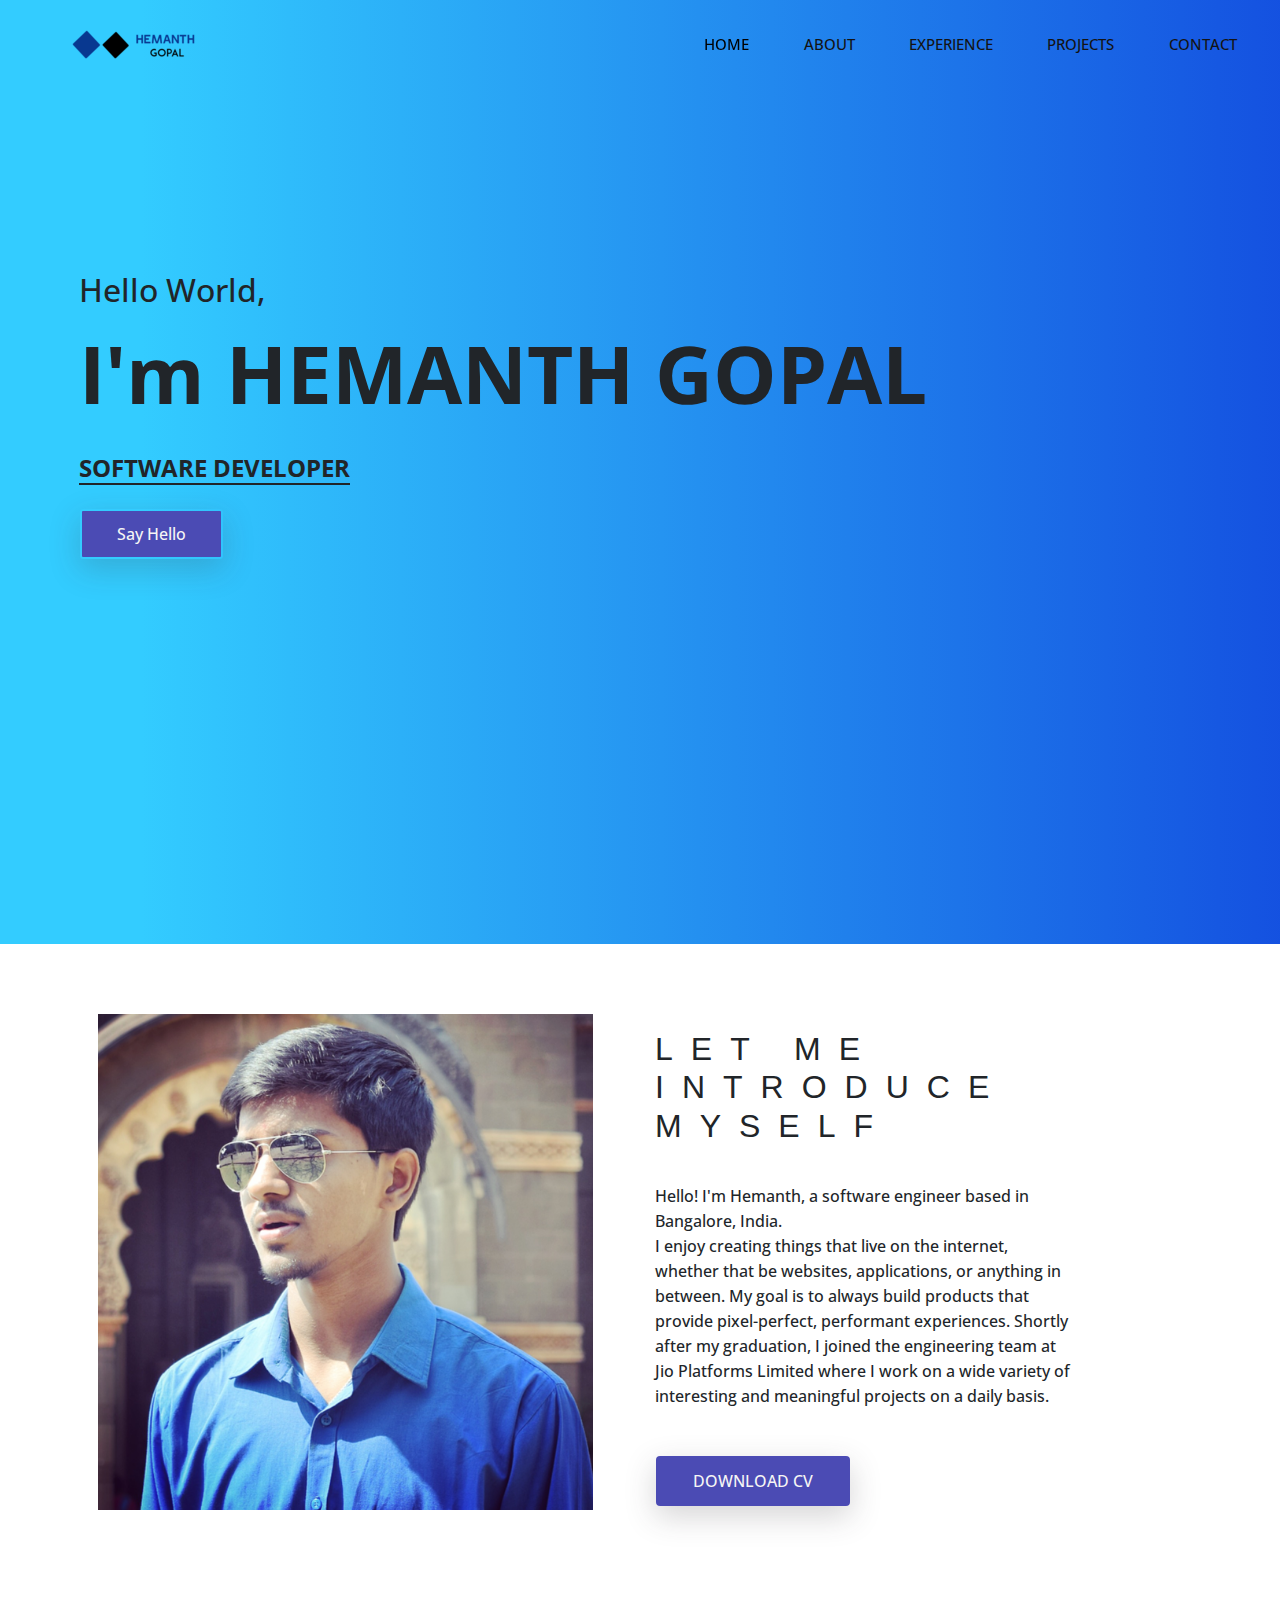
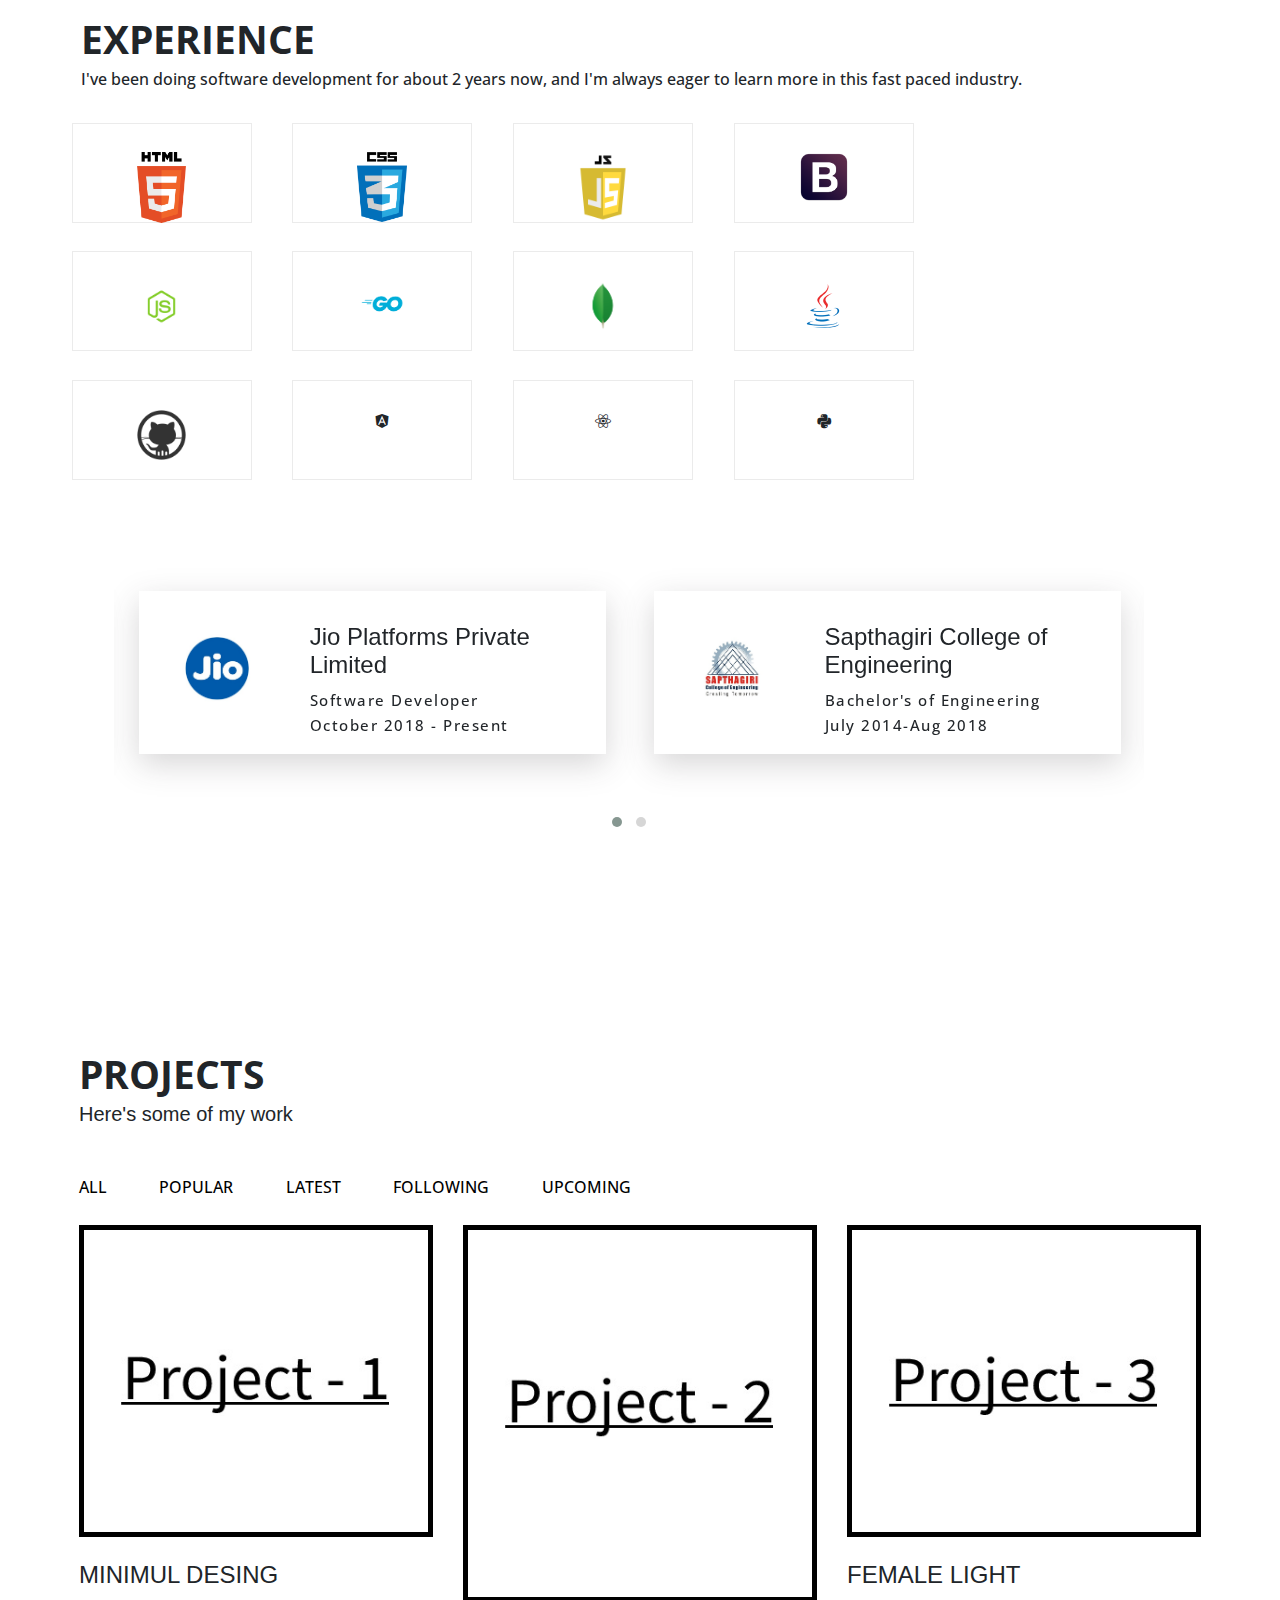
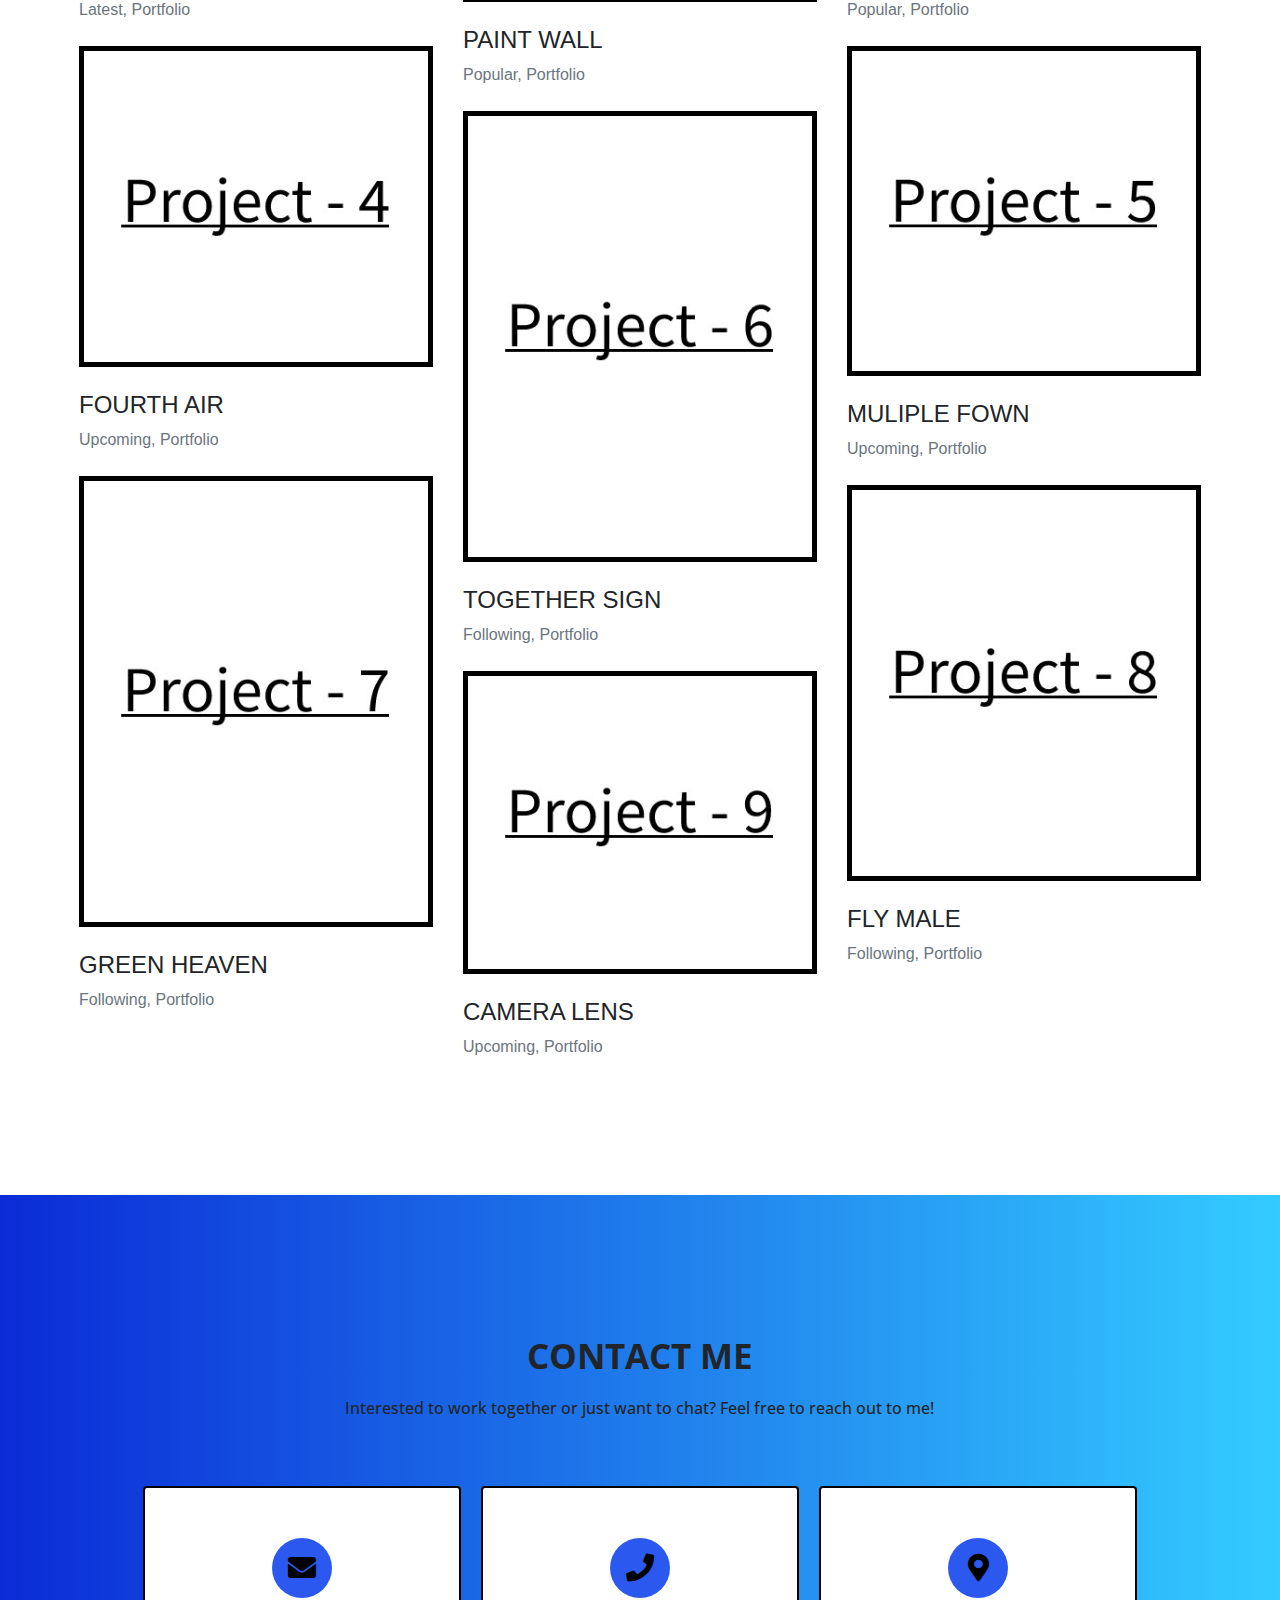
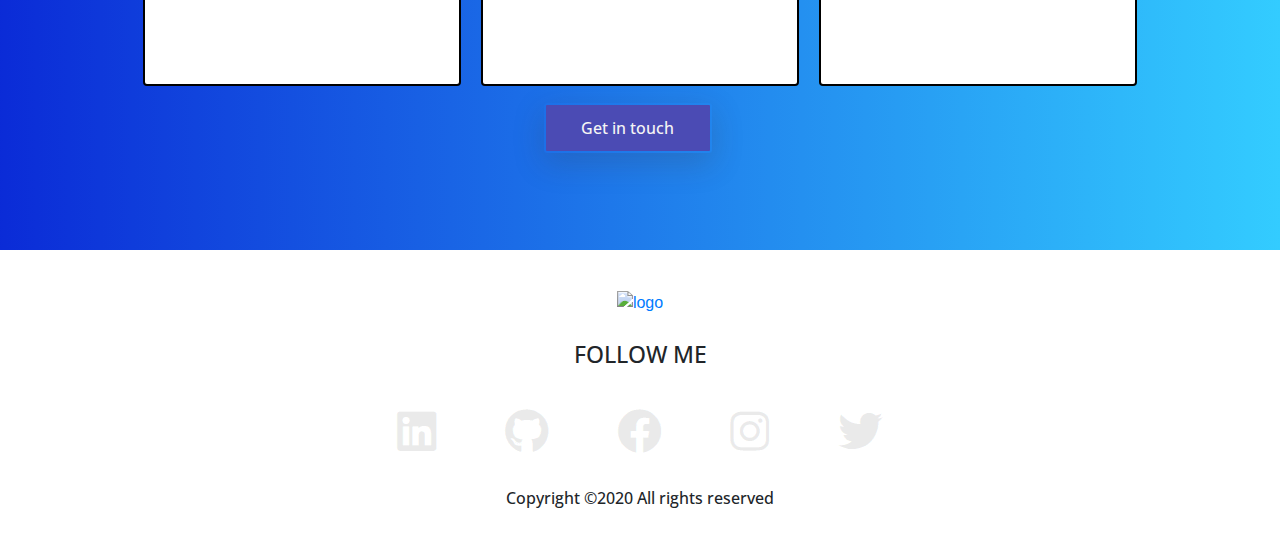
==== commit ed9ec8c5: "cleanup" ====
--- a/index.html
+++ b/index.html
@@ -33,7 +33,7 @@
                <header class="header_area">
                   <div class="main-menu ">
                      <nav class="navbar navbar-expand-lg navbar-custom navbar-light">
-                        <a class="navbar-brand" href="#"><img src="./img/mylogo.png" alt="logo"></a>
+                        <a class="navbar-brand" href="#"><img src="./img/banner/mylogo.png" alt="logo"></a>
                         <button class="navbar-toggler" type="button" data-toggle="collapse" data-target="#navbarNav" aria-controls="navbarNav" aria-expanded="false" aria-label="Toggle navigation">
                         <span class="navbar-toggler-icon"></span>
                         </button>
@@ -94,7 +94,7 @@
                         <div  class="row">
                            <div class="col-lg-6 col-md-12">
                               <div class="about-image">
-                                 <img src="./About.png" alt="About us" class="img-fluid">
+                                 <img src="./img/banner/About.png" alt="About us" class="img-fluid">
                               </div>
                            </div>
                            <div  class="col-lg-6 col-md-12 about-title">
@@ -190,44 +190,15 @@
                                        <i class="fab fa-python"></i>
                                     </div>
                                  </div>
-
-                              </div>
-                           </div>
-                           <!-- <div class="col-xl-6 col-lg-12 col-md-12">
-                              <div class="experience-area">
-                                 <div class="d-flex flex-row flex-wrap call-area">
-                                    <div class="col-lg-4 col-md-6 col-sm-6">
-                                       <div class="single-brand">
-                                          <img src="./img/skill/SCE.jpg" alt="Skill-8 ">
-                                          <h5>Sapthagiri College of Engineering</h5>
-                                          <h6>B.E - Information Science and Engineering</h6>
-                                       </div>
-                                    </div>
-                                 </div>
-                                 <div class="d-flex flex-row flex-wrap call-area">
-                                    <div class="col-lg-4 col-md-6 col-sm-6">
-                                       <div class="extra-brand"></div>
-                                    </div>
-                                 </div>
-                                 <div class="d-flex flex-row flex-wrap call-area">
-                                    <div class="col-lg-4 col-md-6 col-sm-6">
-                                       <div class="single-brand">
-                                          <img src="./img/skill/SCE.jpg" alt="Skill-8 ">
-                                          <h5>Sapthagiri College of Engineering</h5>
-                                          <h6>B.E - Information Science and Engineering</h6>
-                                       </div>
-                                    </div>
-                                 </div>
-                                 <div class="bg-panel"></div>
-                              </div>
-                           </div> -->
+                              </div>
+                           </div>
                         </div>
                      </div>
                      <div class="container carousel py-lg-5">
                         <div class="owl-carousel owl-theme">
                            <div class="client row">
                               <div class="col-lg-4 col-md-12 client-img">
-                                 <img src="./img/testimonials/Optimized-jio.jpg" alt="img-1" class="img-fluid">
+                                 <img src="./img/testimonials/Work (4).jpeg" alt="img-1" class="img-fluid">
                               </div>
                               <div class="col-lg-8 col-md-12 about-client">
                                  <h4>Jio Platforms Private Limited</h4>
@@ -236,7 +207,16 @@
                            </div>
                            <div class="client row">
                               <div class="col-lg-4 col-md-12 client-img">
-                                 <img src="./img/testimonials/Optimized-qruis.JPG" alt="img-1" class="img-fluid">
+                                 <img src="./img/testimonials/Work (1).jpeg" alt="img-1" class="img-fluid">
+                              </div>
+                              <div class="col-lg-8 col-md-12 about-client">
+                                 <h4>Sapthagiri College of Engineering</h4>
+                                 <p class="para">Bachelor's of Engineering<br/>July 2014-Aug 2018</p>
+                              </div>
+                           </div>
+                           <div class="client row">
+                              <div class="col-lg-4 col-md-12 client-img">
+                                 <img src="./img/testimonials/Work (3).jpeg" alt="img-1" class="img-fluid">
                               </div>
                               <div class="col-lg-8 col-md-12 about-client">
                                  <h4>Qrius (Formerly The Indian Economist)</h4>
@@ -245,7 +225,7 @@
                            </div>
                            <div class="client row">
                               <div class="col-lg-4 col-md-12 client-img">
-                                 <img src="./img/testimonials/Optimized-beml.JPG" alt="img-1" class="img-fluid">
+                                 <img src="./img/testimonials/Work (2).jpeg" alt="img-1" class="img-fluid">
                               </div>
                               <div class="col-lg-8 col-md-12 about-client">
                                  <h4>Bharat Earth Movers Limited (BEML)</h4>
--- a/css/responsive.css
+++ b/css/responsive.css
@@ -1,9 +1,6 @@
 
 /* if The viewport is equal to 340px or less */
 @media only screen and (max-width: 375px) {
-    .header_area .main-menu{
-        border: 2px solid red;
-    }
     .header_area .main-menu .navbar,
     .header_area .main-menu .navbar .navbar-brand, .site-main .contact-area{
         padding: 2%;
@@ -30,6 +27,9 @@
         font-size: 31px;
         letter-spacing: 10px;
    }
+   .site-main .site-banner .site-title h1{
+    font-size: 51px;
+}
     .site-main .brand-area {
         padding-left: 2rem
    }
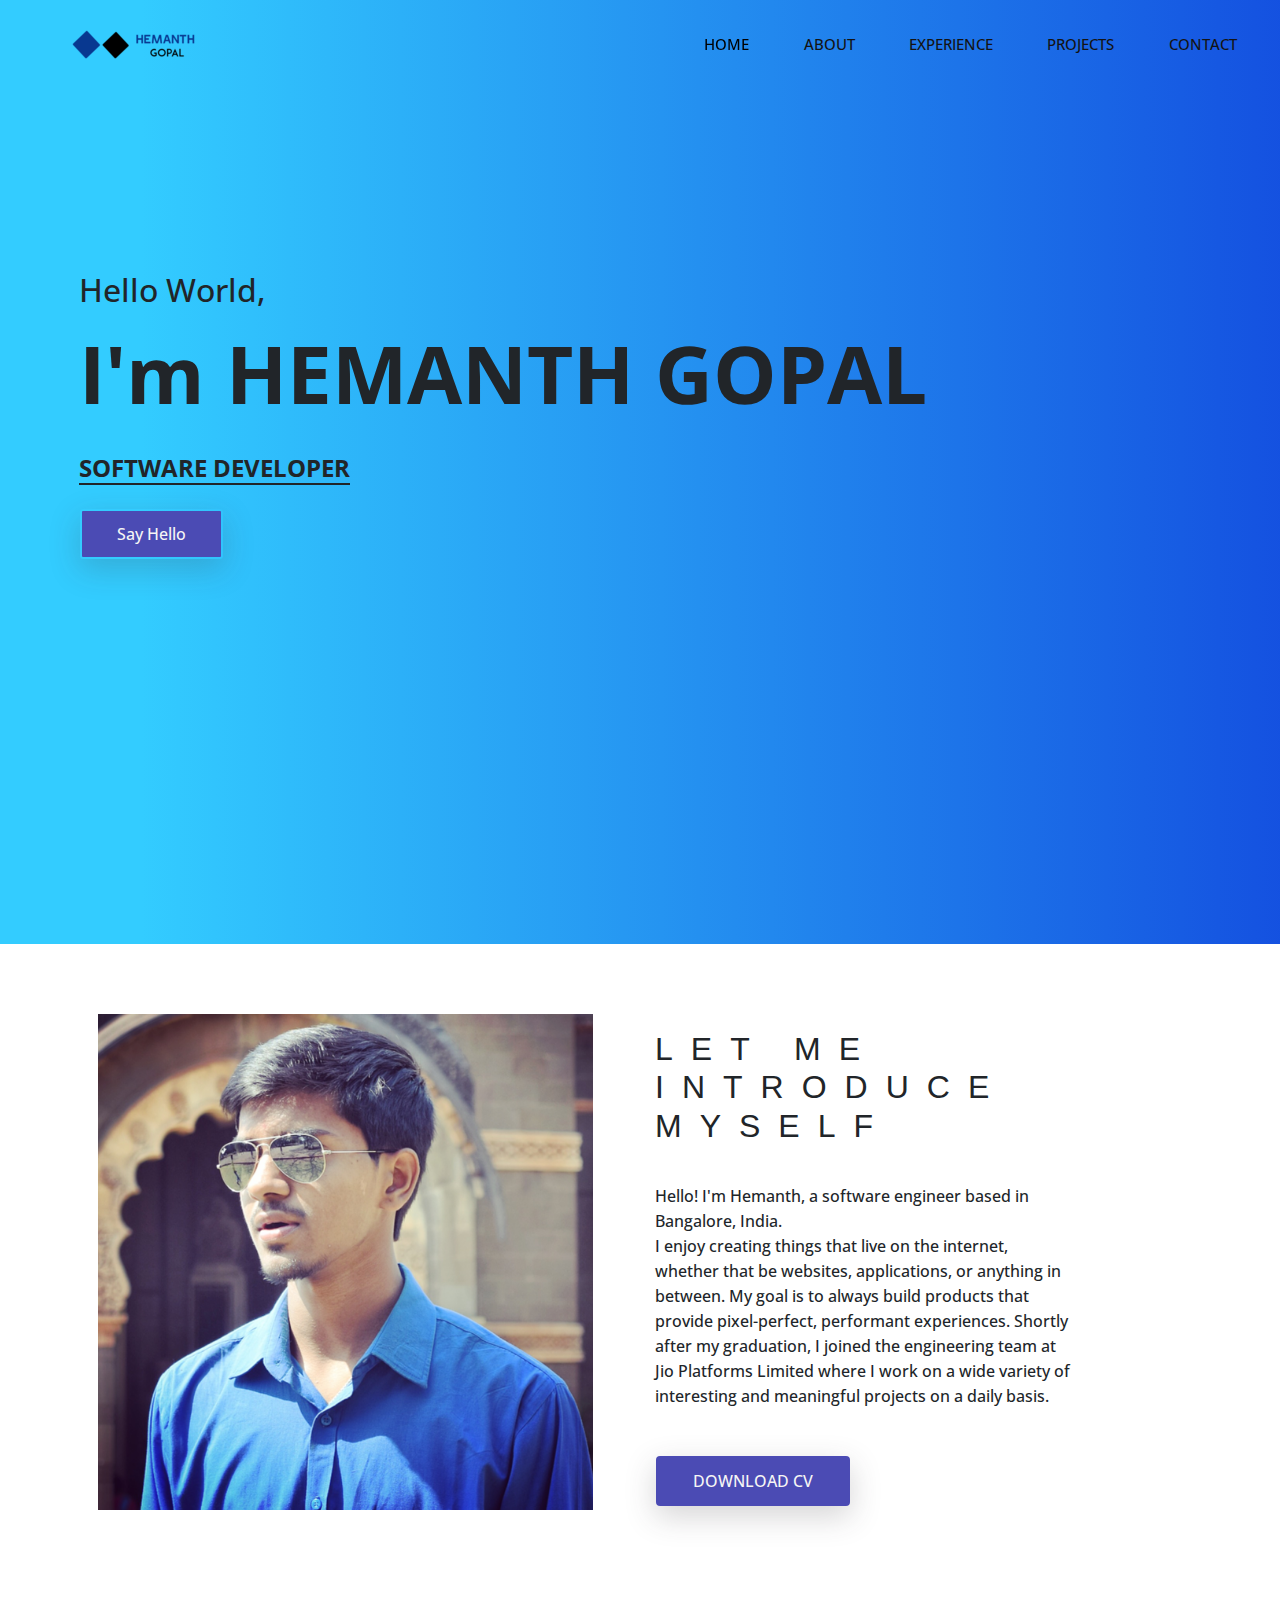
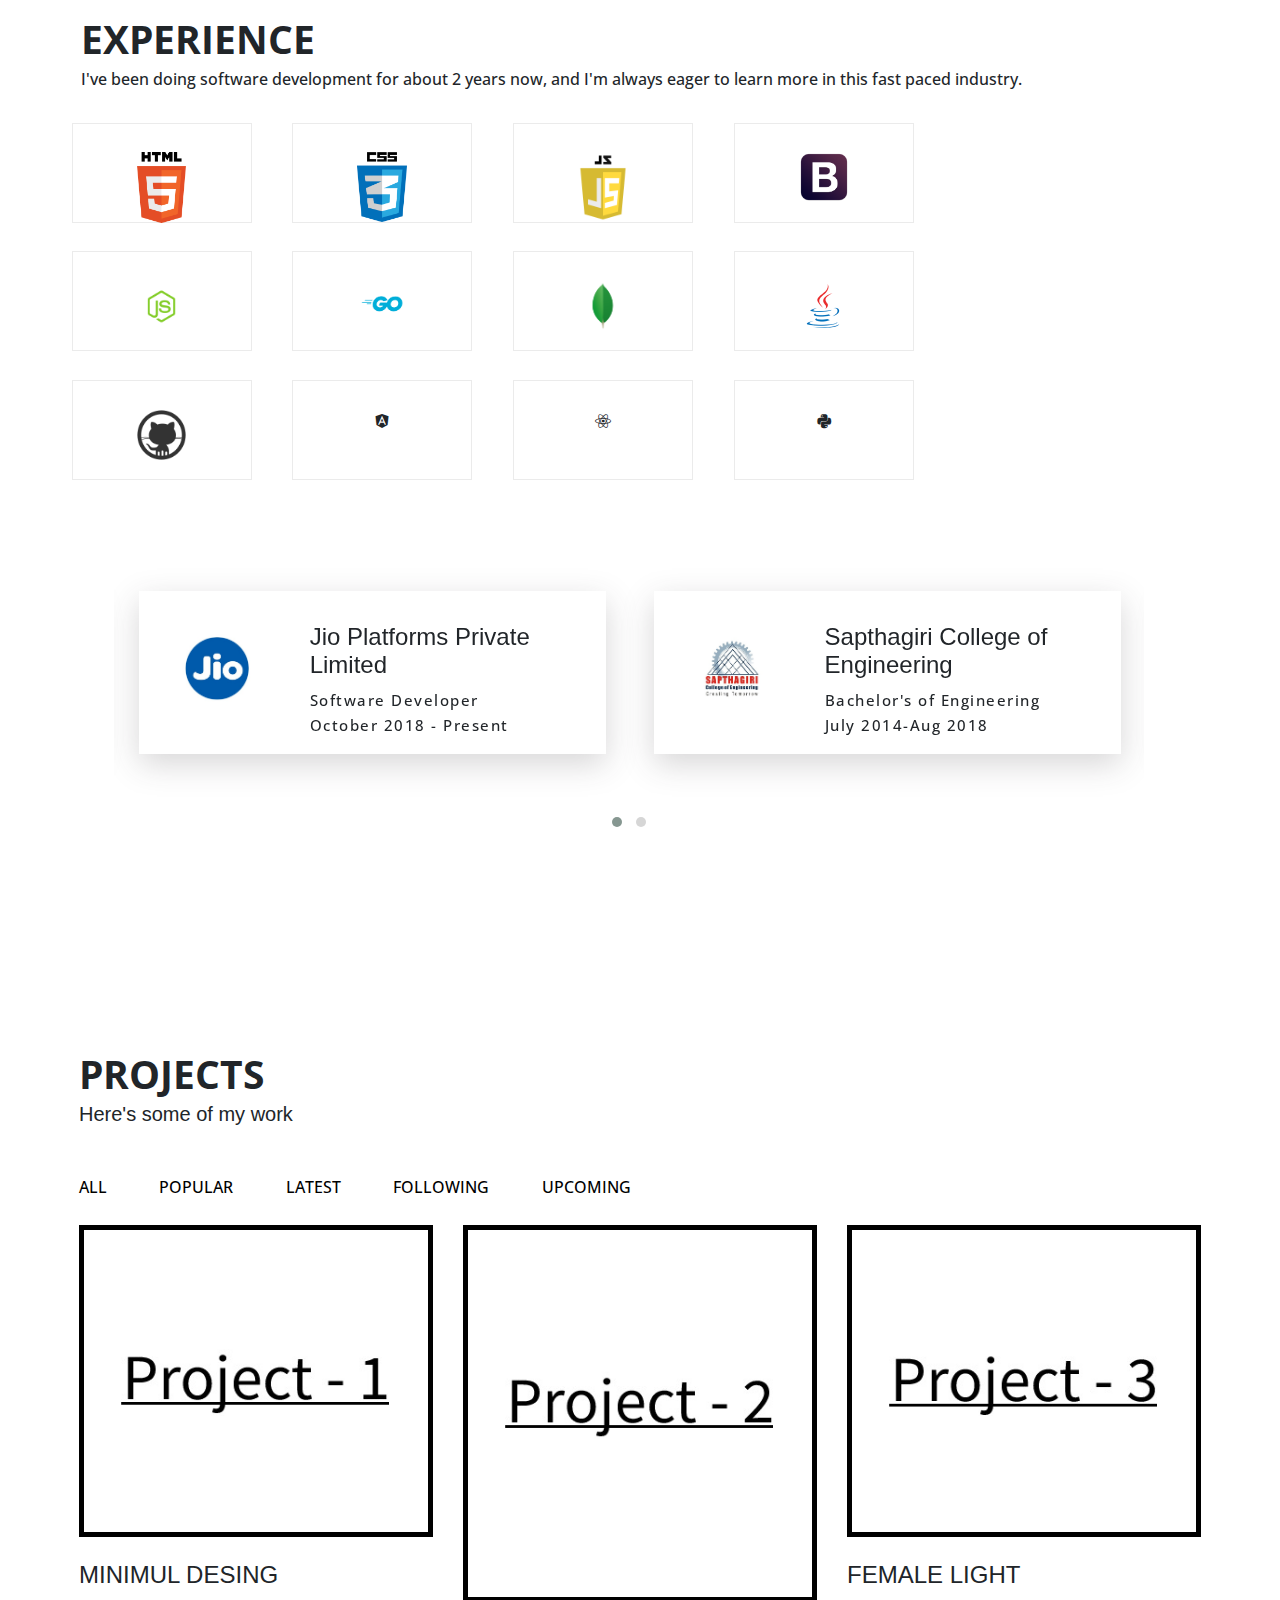
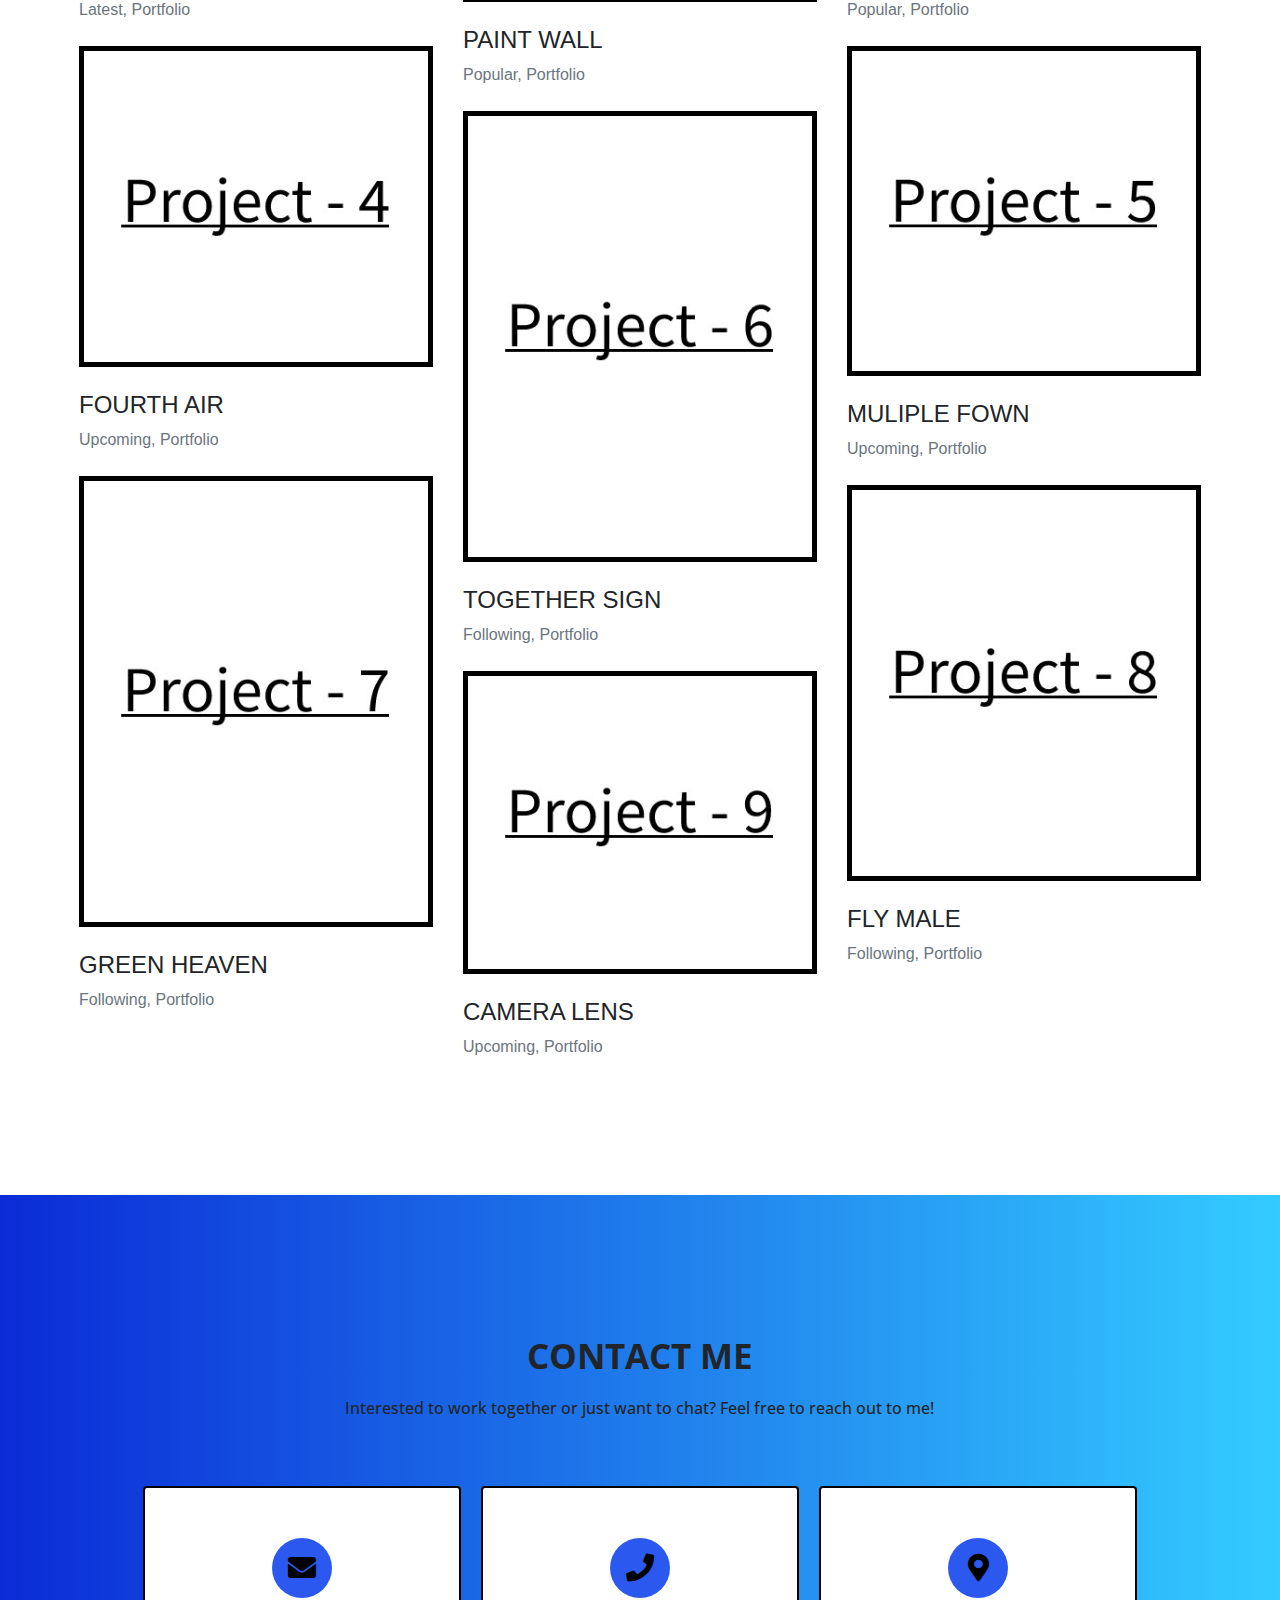
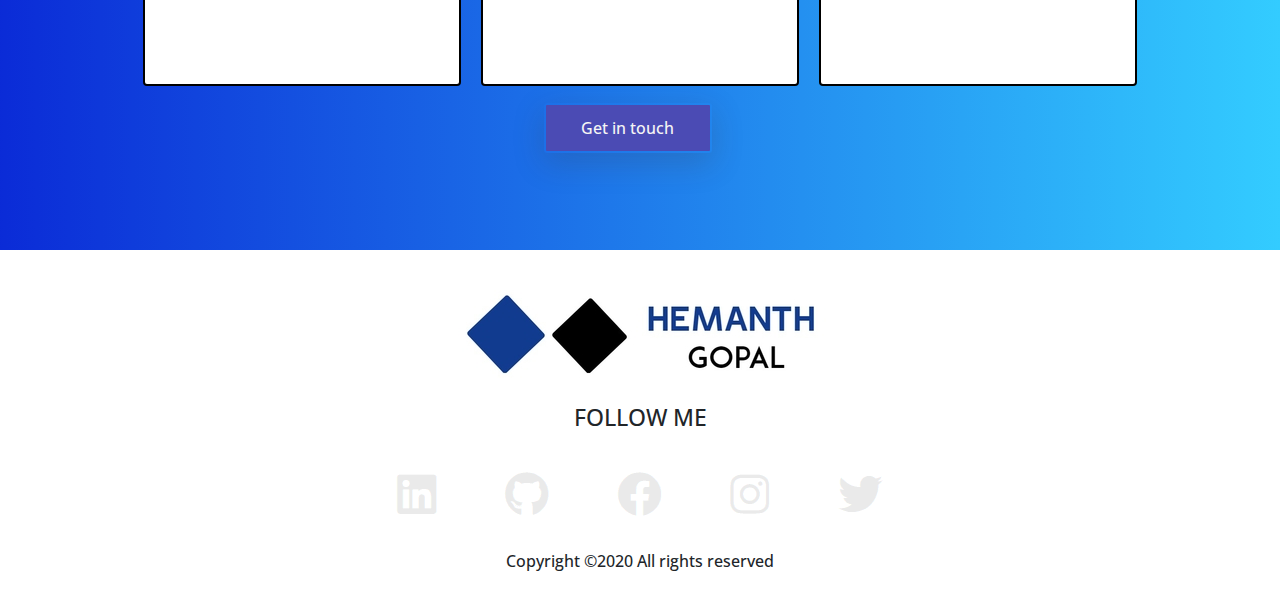
==== commit 097c67e3: "new logo added" ====
--- a/index.html
+++ b/index.html
@@ -431,7 +431,7 @@
                   <div class="container">
                      <div class="">
                         <div class="site-logo text-center py-4">
-                           <a href="#"><img src="./img/logo.jpg" alt="logo"></a>
+                           <a href="#"><img src="./img/banner/logo.jpg" alt="logo"></a>
                         </div>
                         <div class="social text-center">
                            <h5 class="text-uppercase">Follow me</h5>
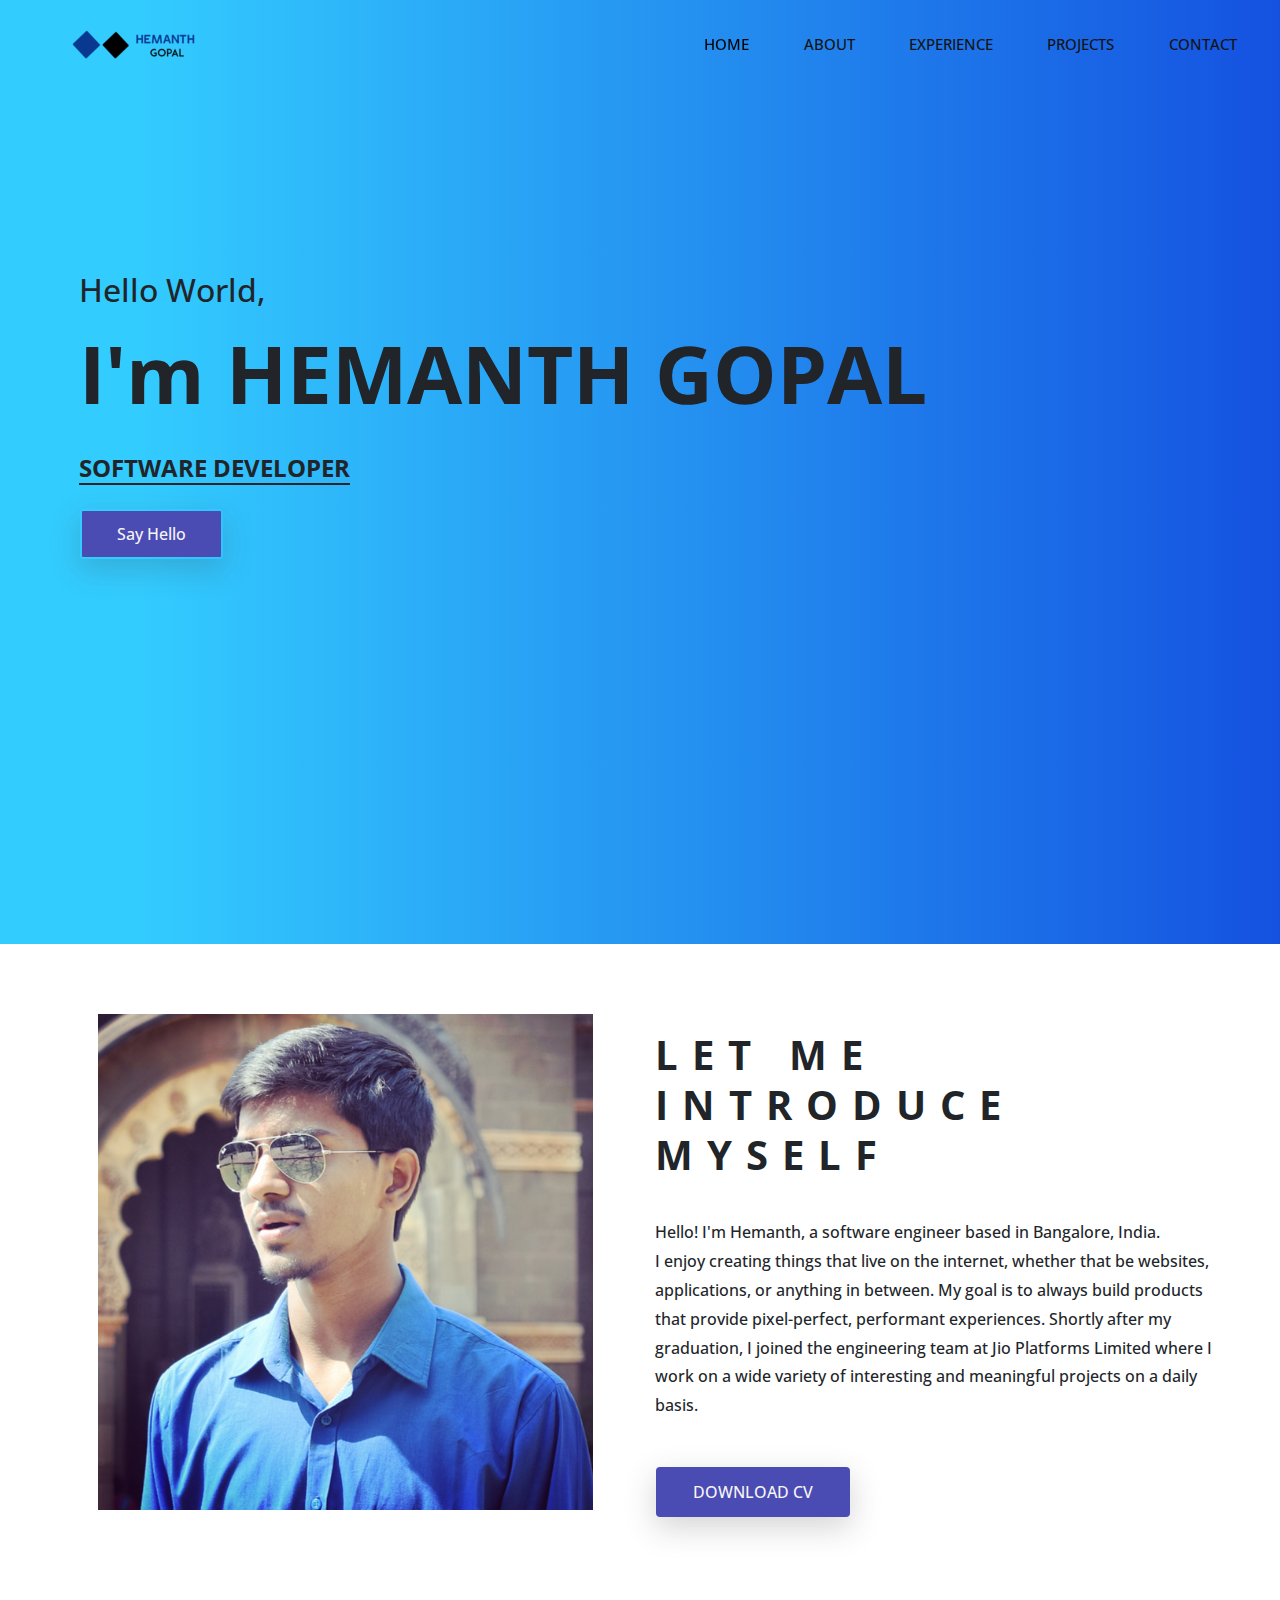
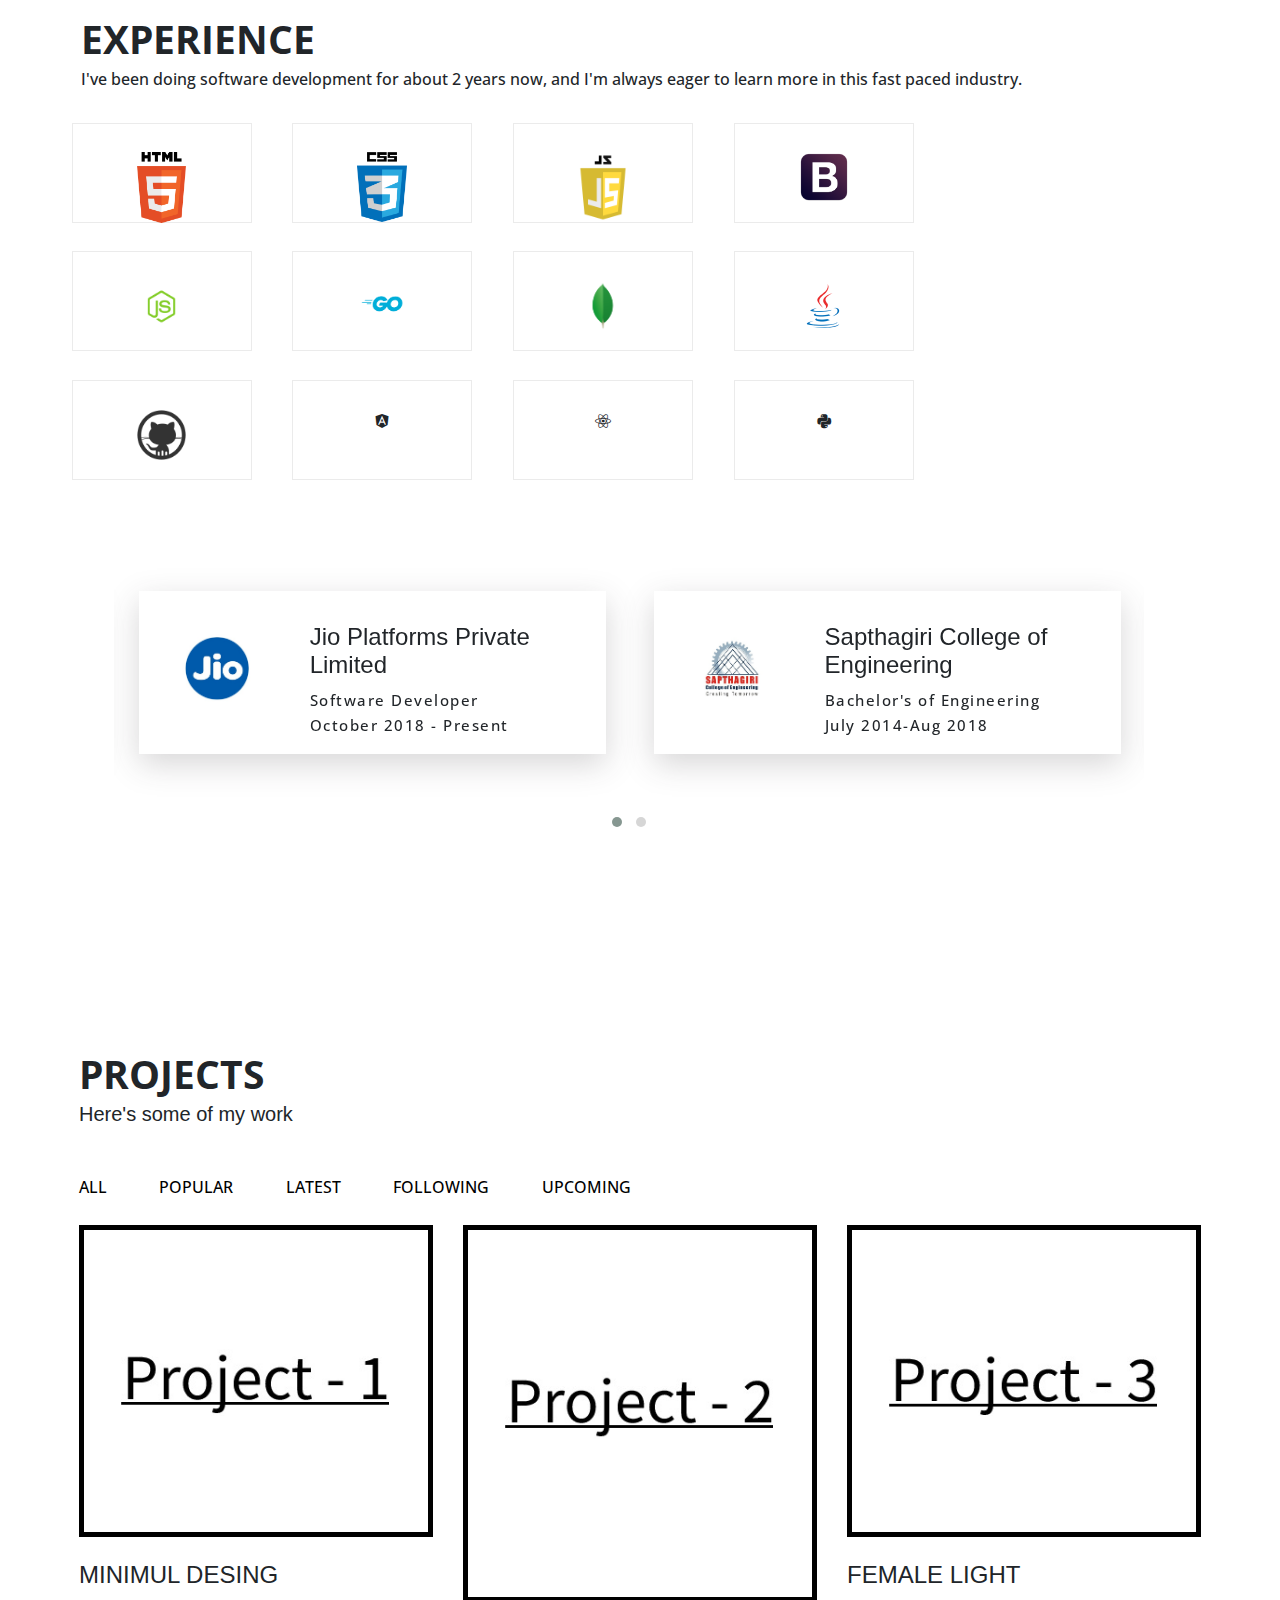
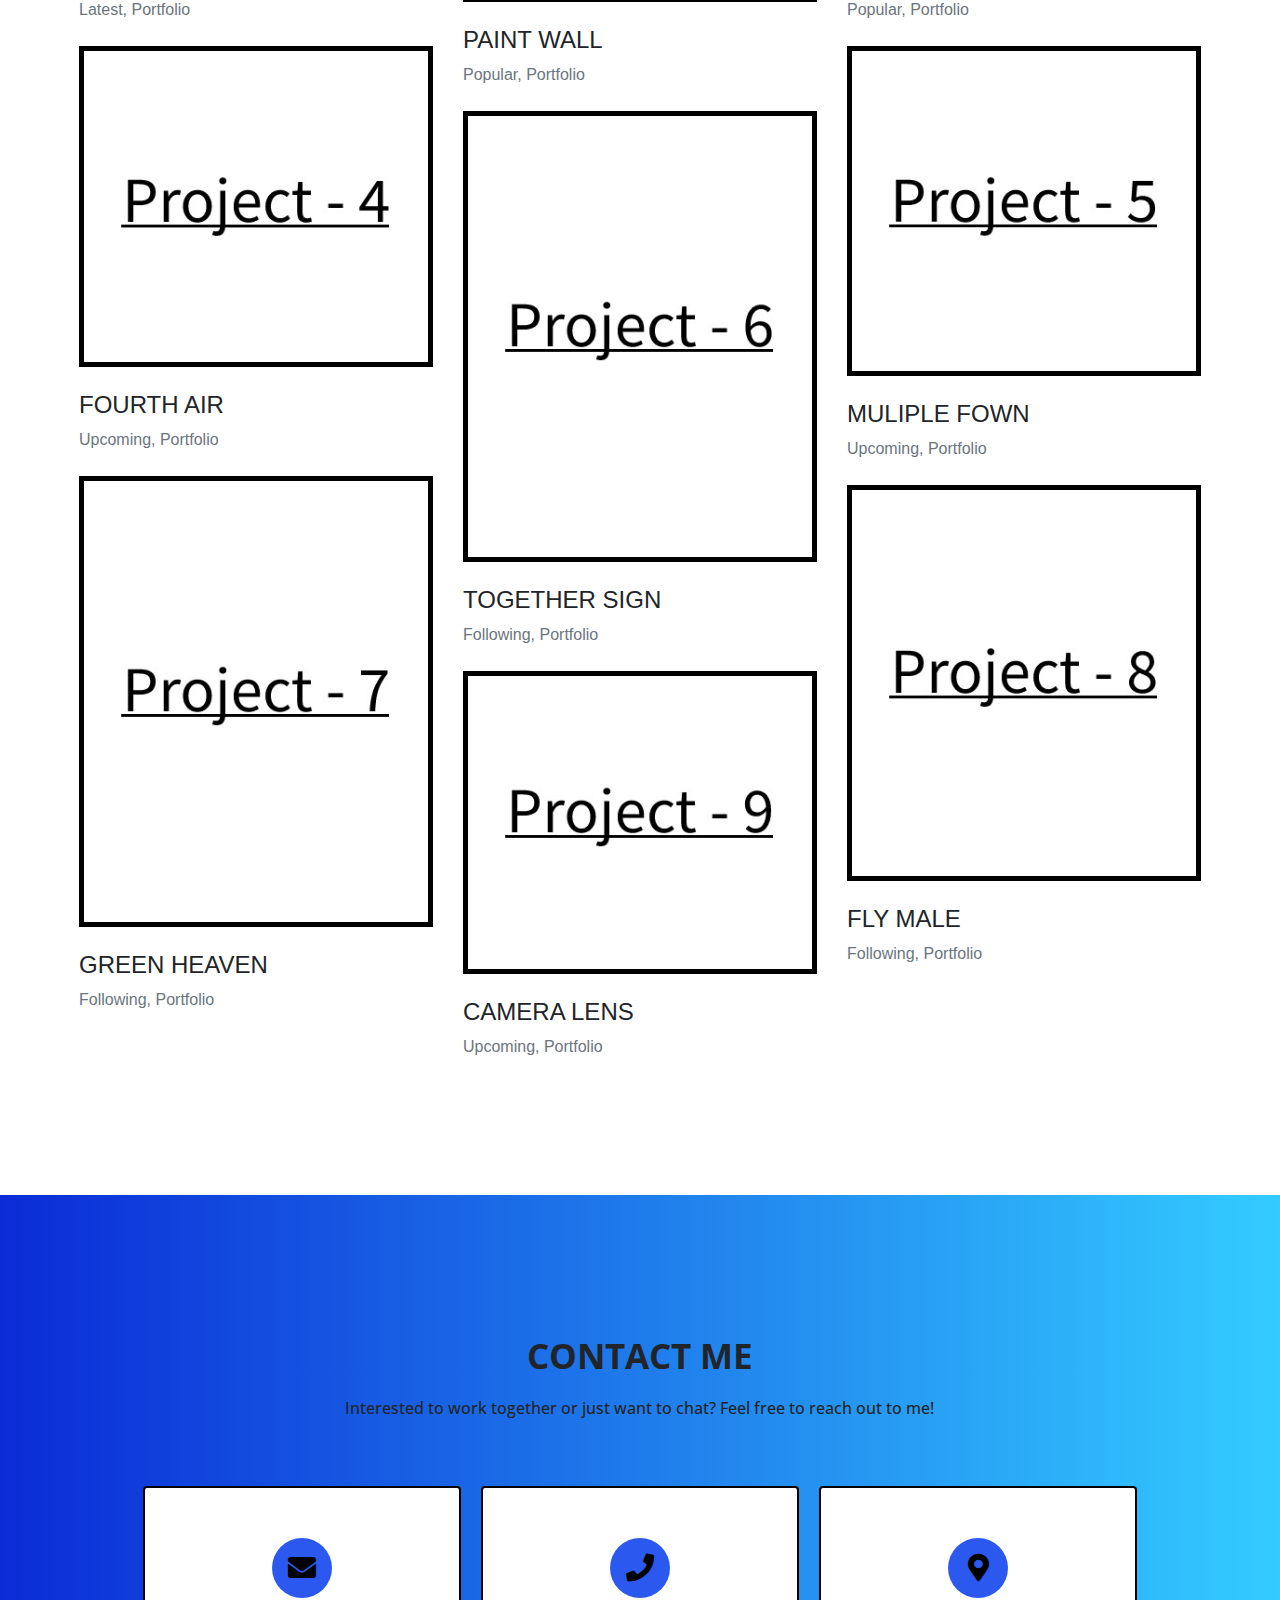
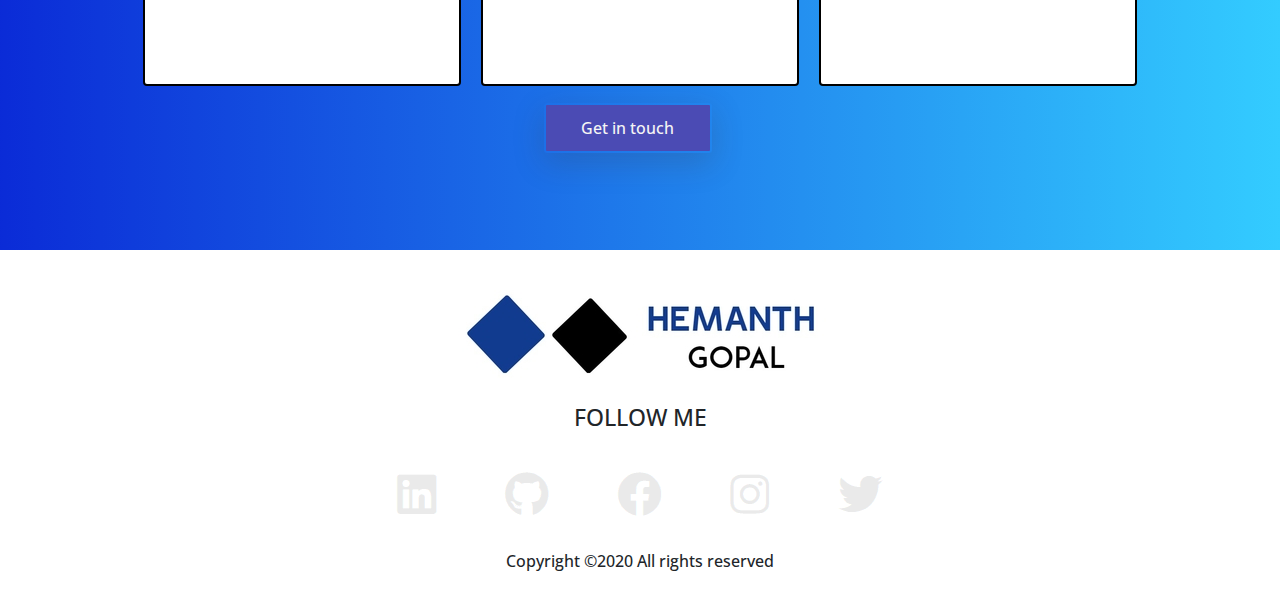
==== commit 114cf24b: "changes to file" ====
--- a/index.html
+++ b/index.html
@@ -103,7 +103,7 @@
                                  <span>introduce</span>
                                  <span>myself</span>
                               </h2>
-                              <div class="paragraph py-4 w-75">
+                              <div class="paragraph py-4 w-85">
                                  <p class="para">
                                     Hello! I'm Hemanth, a software engineer based in Bangalore, India.<br/> I enjoy creating things that live on the internet, whether that be websites, applications, or anything in between. My goal is to always build products that provide pixel-perfect, performant experiences. Shortly after my graduation,  I joined the engineering team at Jio Platforms Limited where I work on a wide variety of interesting and meaningful projects on a daily basis.
                                  </p>
--- a/css/style.css
+++ b/css/style.css
@@ -74,11 +74,12 @@
 }
  .site-main .about-area .about-title h2>span {
      display: block;
-     font: normal bold 49px/ 60px var(--roboto);
-     letter-spacing: 18px;
+     font: normal bold 40px/ 50px var(--opensans);
+     letter-spacing: 14px;
 }
  .site-main .about-area .about-title .paragraph>p {
      padding: .4rem 0;
+     line-height: 1.8;
 }
  .site-main .about-area .about-image {
      padding: 2rem;
--- a/css/responsive.css
+++ b/css/responsive.css
@@ -27,18 +27,16 @@
         font-size: 31px;
         letter-spacing: 10px;
    }
-   .site-main .site-banner .site-title h1{
+   /* .site-main .site-banner .site-title h1{
     font-size: 51px;
-}
+} */
     .site-main .brand-area {
         padding-left: 2rem
    }
     .site-main .project-area .button-group button{
         font: normal 500 18px/40px var(--opensans);
    }
-    .site-main .about-area .about-title p{
-        padding: 0%;
-   }
+
 }
 /* if the viewport is equal to 1910px or less than that */
 @media only screen and (max-width: 1910px){
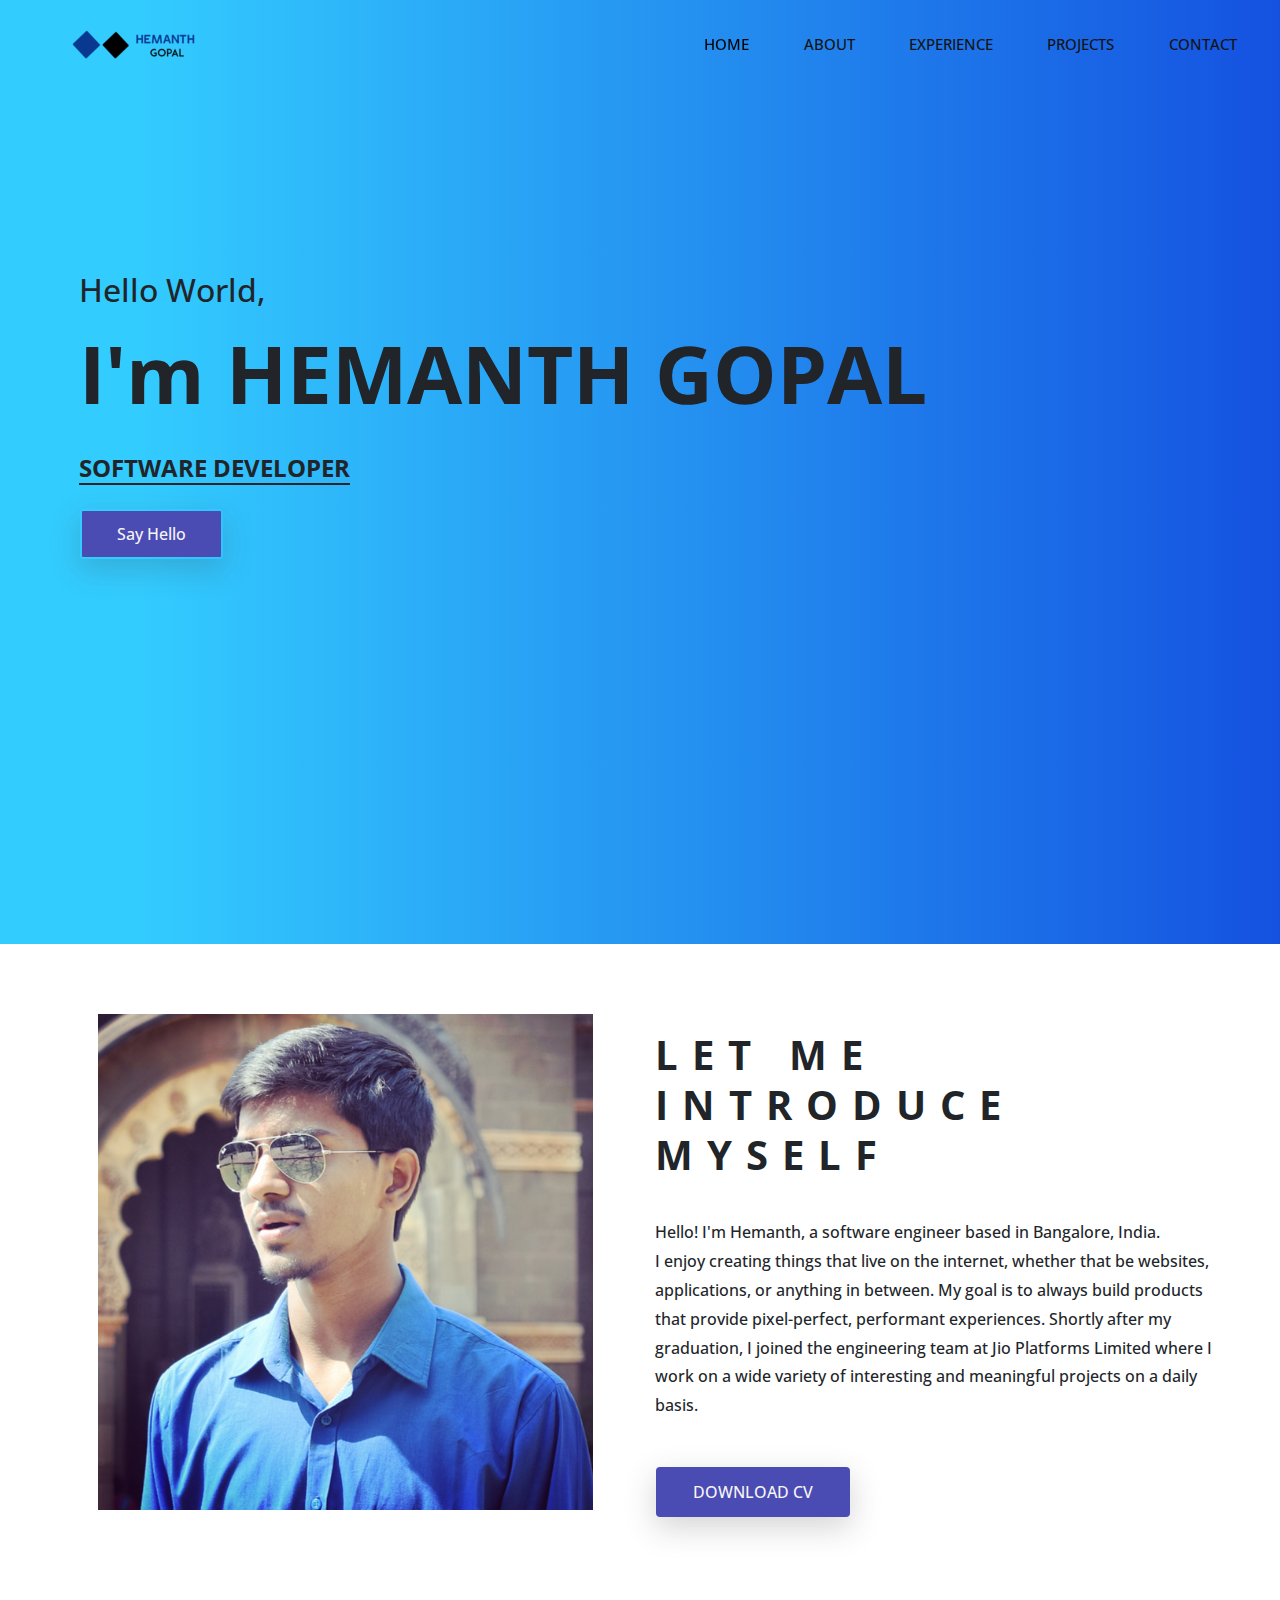
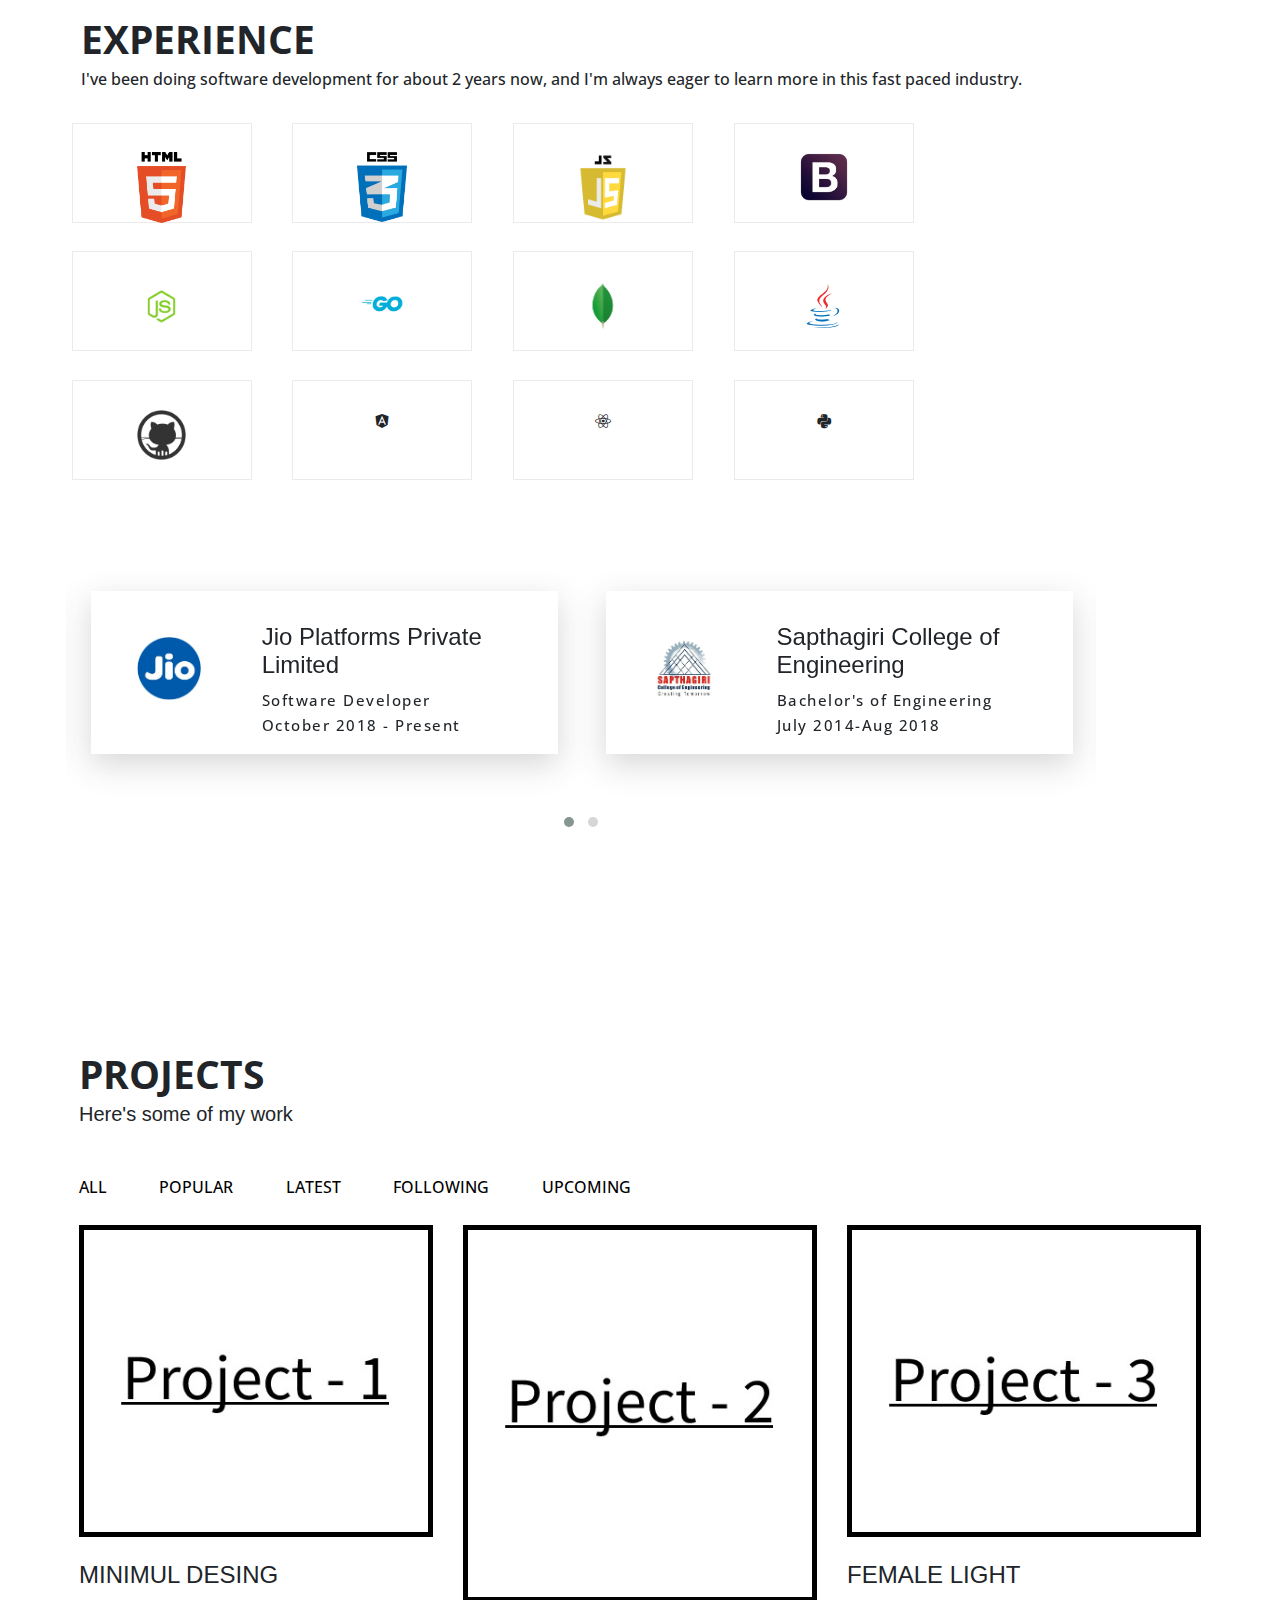
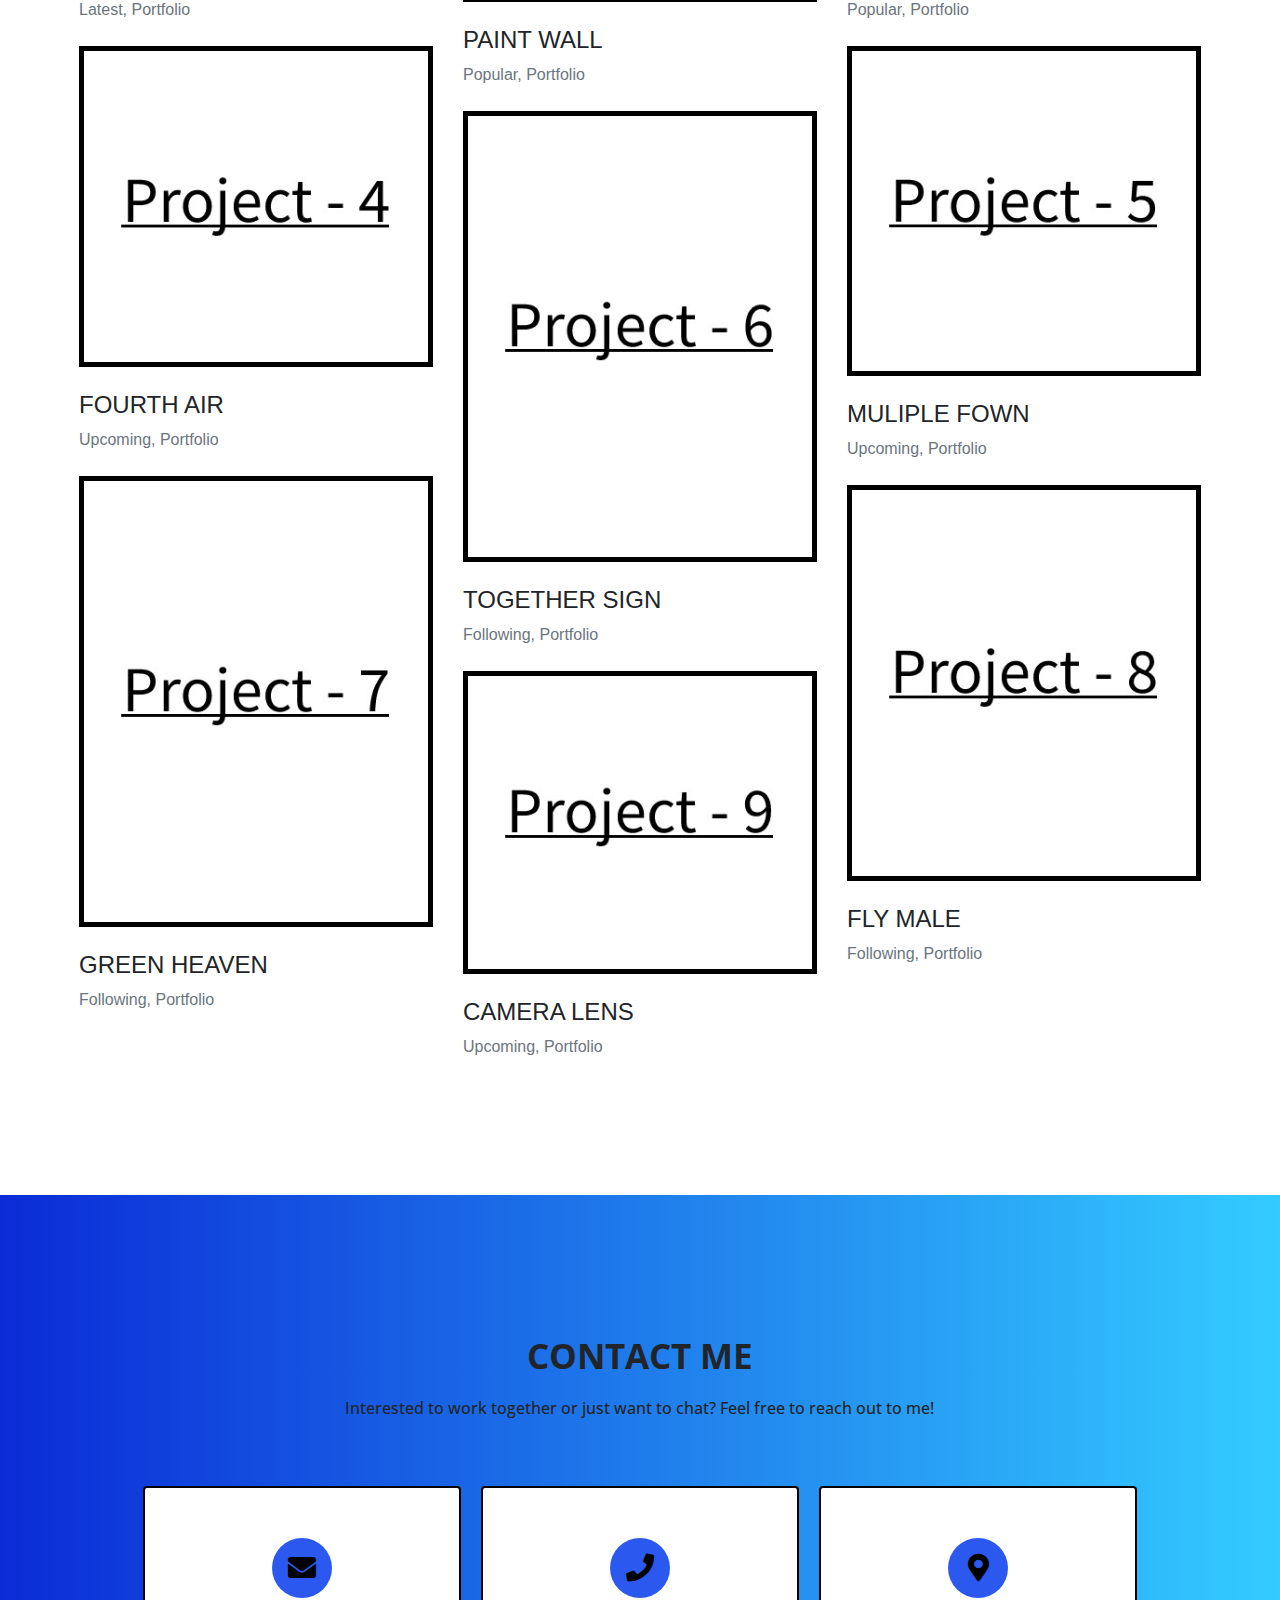
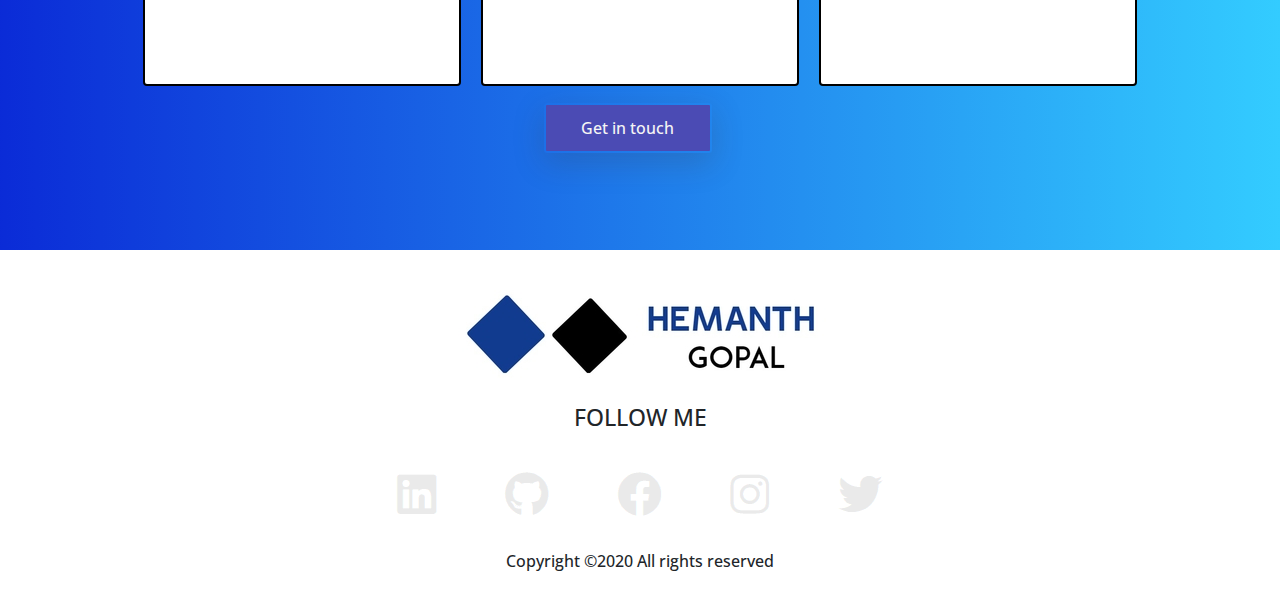
==== commit 54833e8e: "mobile responsive" ====
--- a/index.html
+++ b/index.html
@@ -26,7 +26,7 @@
                <!-- custom css file  -->
                <link rel="stylesheet" href="./css/style.css">
                <!-- responsive css file -->
-               <link rel="stylesheet" href="./css/responsive.css">
+               <link rel="stylesheet" href="./css/responsive1.css">
             </head>
             <body>
                <!-- ========================================= Start Header Area ===================== -->
--- a/css/responsive1.css
+++ b/css/responsive1.css
@@ -0,0 +1,182 @@
+/* Smartphones (portrait and landscape) ----------- */
+@media only screen 
+and (min-device-width : 320px) 
+and (max-device-width : 480px) {
+  .header_area .main-menu .navbar,
+    .header_area .main-menu .navbar .navbar-brand, .site-main .contact-area{
+        padding: 2%;
+        margin: 0%;
+       
+        
+   }
+  .site-main .site-banner .site-title h1{
+    font-size: 3.3rem;
+  }
+
+  .site-main .site-banner .site-title h1{
+    font-size: 3.3rem;
+  }
+
+  .site-main .about-area .about-title h2 > span{
+    font-size: 38px;
+    letter-spacing: 10px;
+  }
+  .site-main .brand-area .carousel{
+    margin-left: 1rem;
+  }
+  .site-main .project-area .button-group button {
+    font: normal 500 12px/40px var(--opensans);
+  }
+  .site-main .project-area .button-group button+button {
+    padding-left: 10px;
+  }
+
+}
+
+
+/* Smartphones (portrait) ----------- */
+@media only screen 
+and (max-width : 320px) {
+ 
+.header_area .main-menu .navbar, .header_area .main-menu .navbar .navbar-brand, .site-main .contact-area{
+  padding: 1rem;
+  margin: 0%;
+  
+}
+.site-main .site-banner .site-title h1{
+  font-size: 2.3rem;
+}
+
+.site-main .site-banner .site-title h4{
+  font-size: 1.3rem;
+}
+
+.site-main .about-area .about-title h2 > span{
+  font-size: 31px;
+  letter-spacing: 10px;
+}
+
+.site-main .brand-area .carousel{
+  margin-left: 1rem;
+}
+
+.site-main .project-area .button-group button {
+  font: normal 500 10px/29px var(--opensans);
+}
+.site-main .project-area .button-group button+button {
+  padding-left: 8px;
+}
+}
+
+
+
+/* iPads (portrait and landscape) ----------- */
+@media only screen 
+and (min-device-width : 768px) 
+and (max-device-width : 1024px) {
+  .site-main .about-area .about-title h2 > span{
+    font-size: 31px;
+    letter-spacing: 10px;
+}
+.site-main .brand-area {
+    padding-left: 2rem
+}
+.site-main .project-area .button-group button{
+    font: normal 500 18px/40px var(--opensans);
+}
+}
+
+/* iPads Pros ----------- */
+@media only screen 
+and (min-device-width : 1024px) 
+and (max-device-width : 1366px) 
+and (orientation : landscape) {
+  .site-main .brand-area .carousel{
+    margin-left: 0;
+  }
+}
+
+/* Large screens ----------- */
+@media only screen 
+and (min-width : 1921px) {
+  .header_area .main-menu .navbar, .header_area .main-menu .navbar .navbar-brand, .site-main .contact-area{
+    padding: 1rem;
+    margin: 0%;
+    
+  }
+  .site-main .site-banner .site-title h1{
+    font-size: 10rem;
+  }
+  
+  .site-main .site-banner .site-title h4{
+    font-size: 3rem;
+  }
+  
+  .site-main .about-area .about-title h2 > span{
+    font-size: 51px;
+    letter-spacing: 19px;
+  }
+  
+  .site-main .brand-area .carousel{
+    margin-left: 0rem;
+  }
+  
+  .container{
+    max-width: 90%;
+}
+.site-main .brand-area, .site-main .contact-area .contact-title, .site-main .about-area{
+    padding: 3% 4%;
+}
+
+}
+
+/* Macbook Pro 16" */
+@media only screen and (min-width: 1536px) and (max-width: 767px) { 
+  .site-main .brand-area{
+    padding: 6% 10%;
+  }
+}
+
+
+/* Larger Screens */
+@media only screen and (max-width: 1910px){
+    .header_area .main-menu .navbar{
+        padding: 1rem;
+   }
+    .container{
+        max-width: 90%;
+   }
+   .site-main .brand-area, .site-main .contact-area .contact-title, .site-main .about-area{
+        padding: 3% 4%;
+   }
+}
+
+
+
+/* iPhone 4 - 5s ----------- */
+@media
+only screen and (-webkit-min-device-pixel-ratio : 1.5),
+only screen and (min-device-pixel-ratio : 1.5) {
+  /* Styles */
+}
+
+/* iPhone 6 ----------- */
+@media
+only screen and (max-device-width: 667px),
+only screen and (-webkit-device-pixel-ratio: 2) {
+  /* Styles */
+}
+
+/* iPhone 6+ ----------- */
+@media
+only screen and (min-device-width : 414px) ,
+only screen and (-webkit-device-pixel-ratio: 3) {
+  /*** You've spent way too much on a phone ***/
+}
+
+/* Samsung Galaxy S7 Edge ----------- */
+@media only screen
+and (-webkit-min-device-pixel-ratio: 3),
+and (min-resolution: 192dpi)and (max-width:640px) {
+ /* Styles */
+}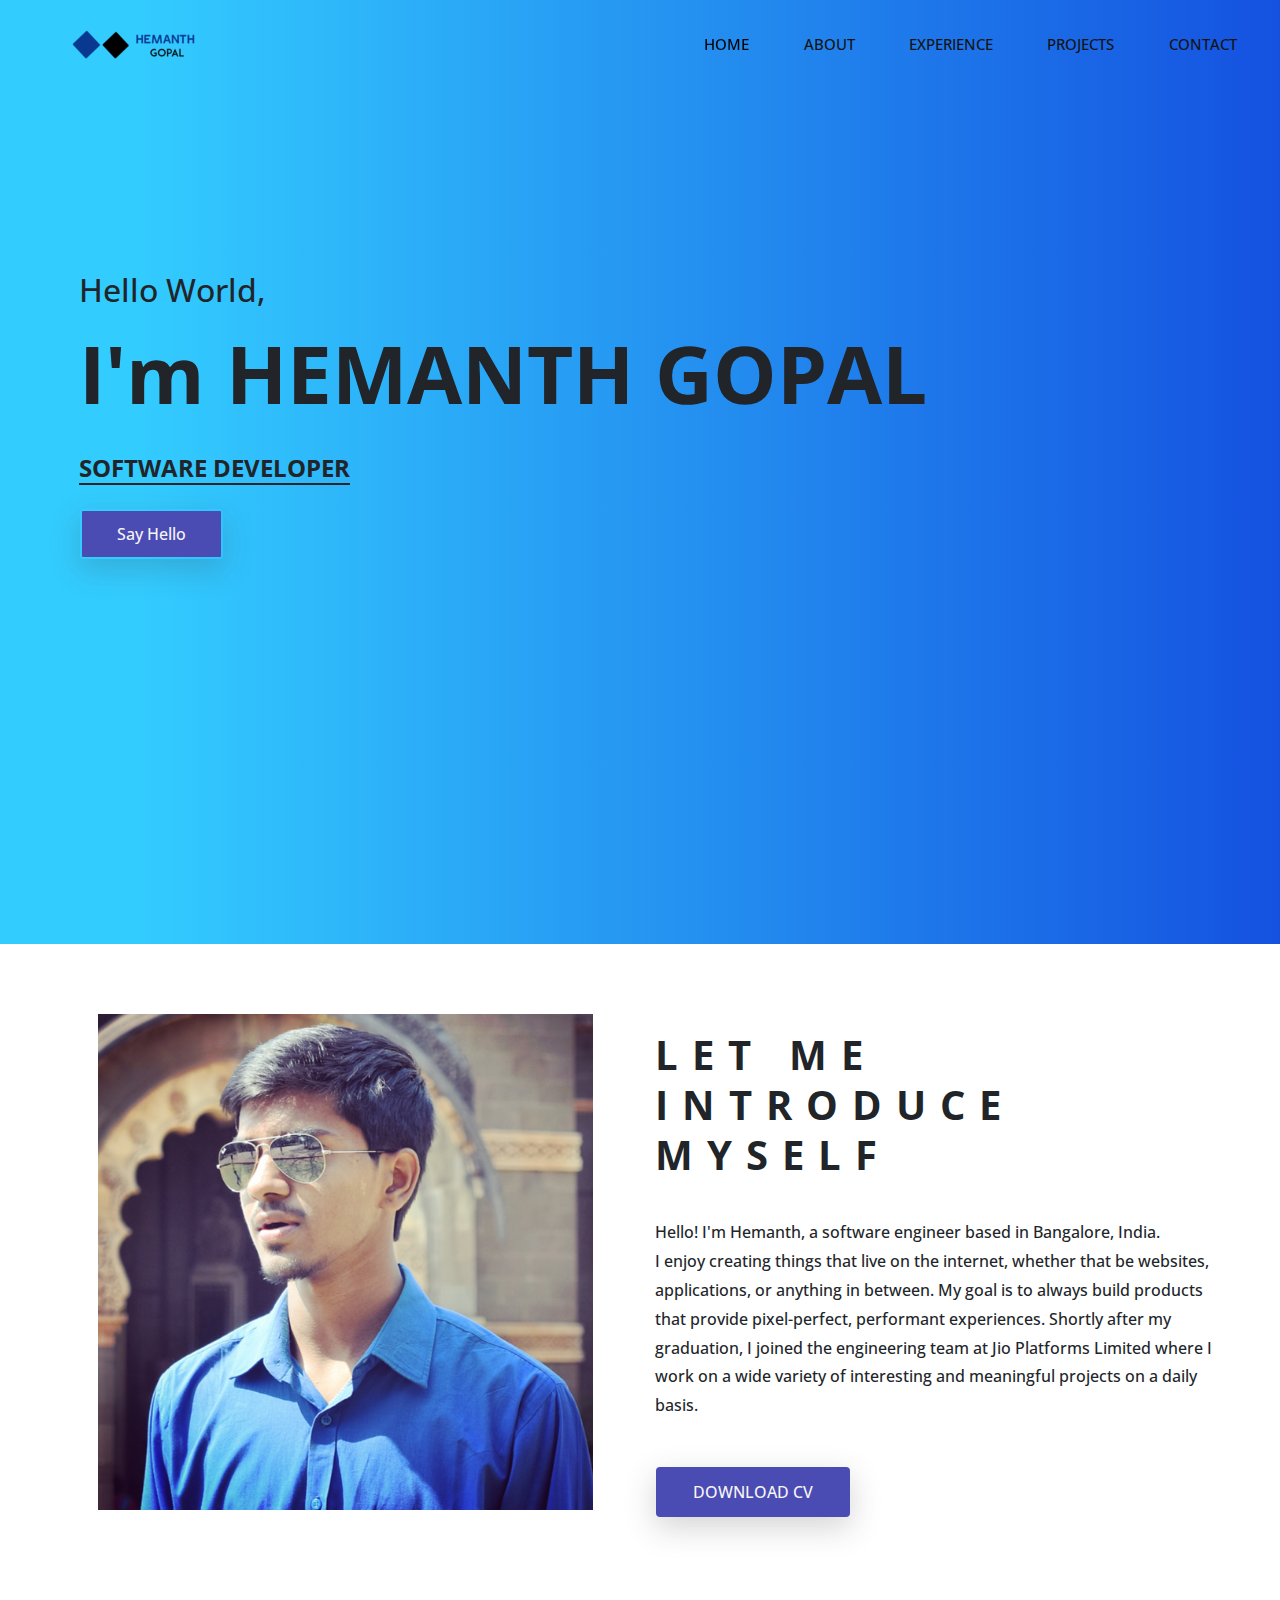
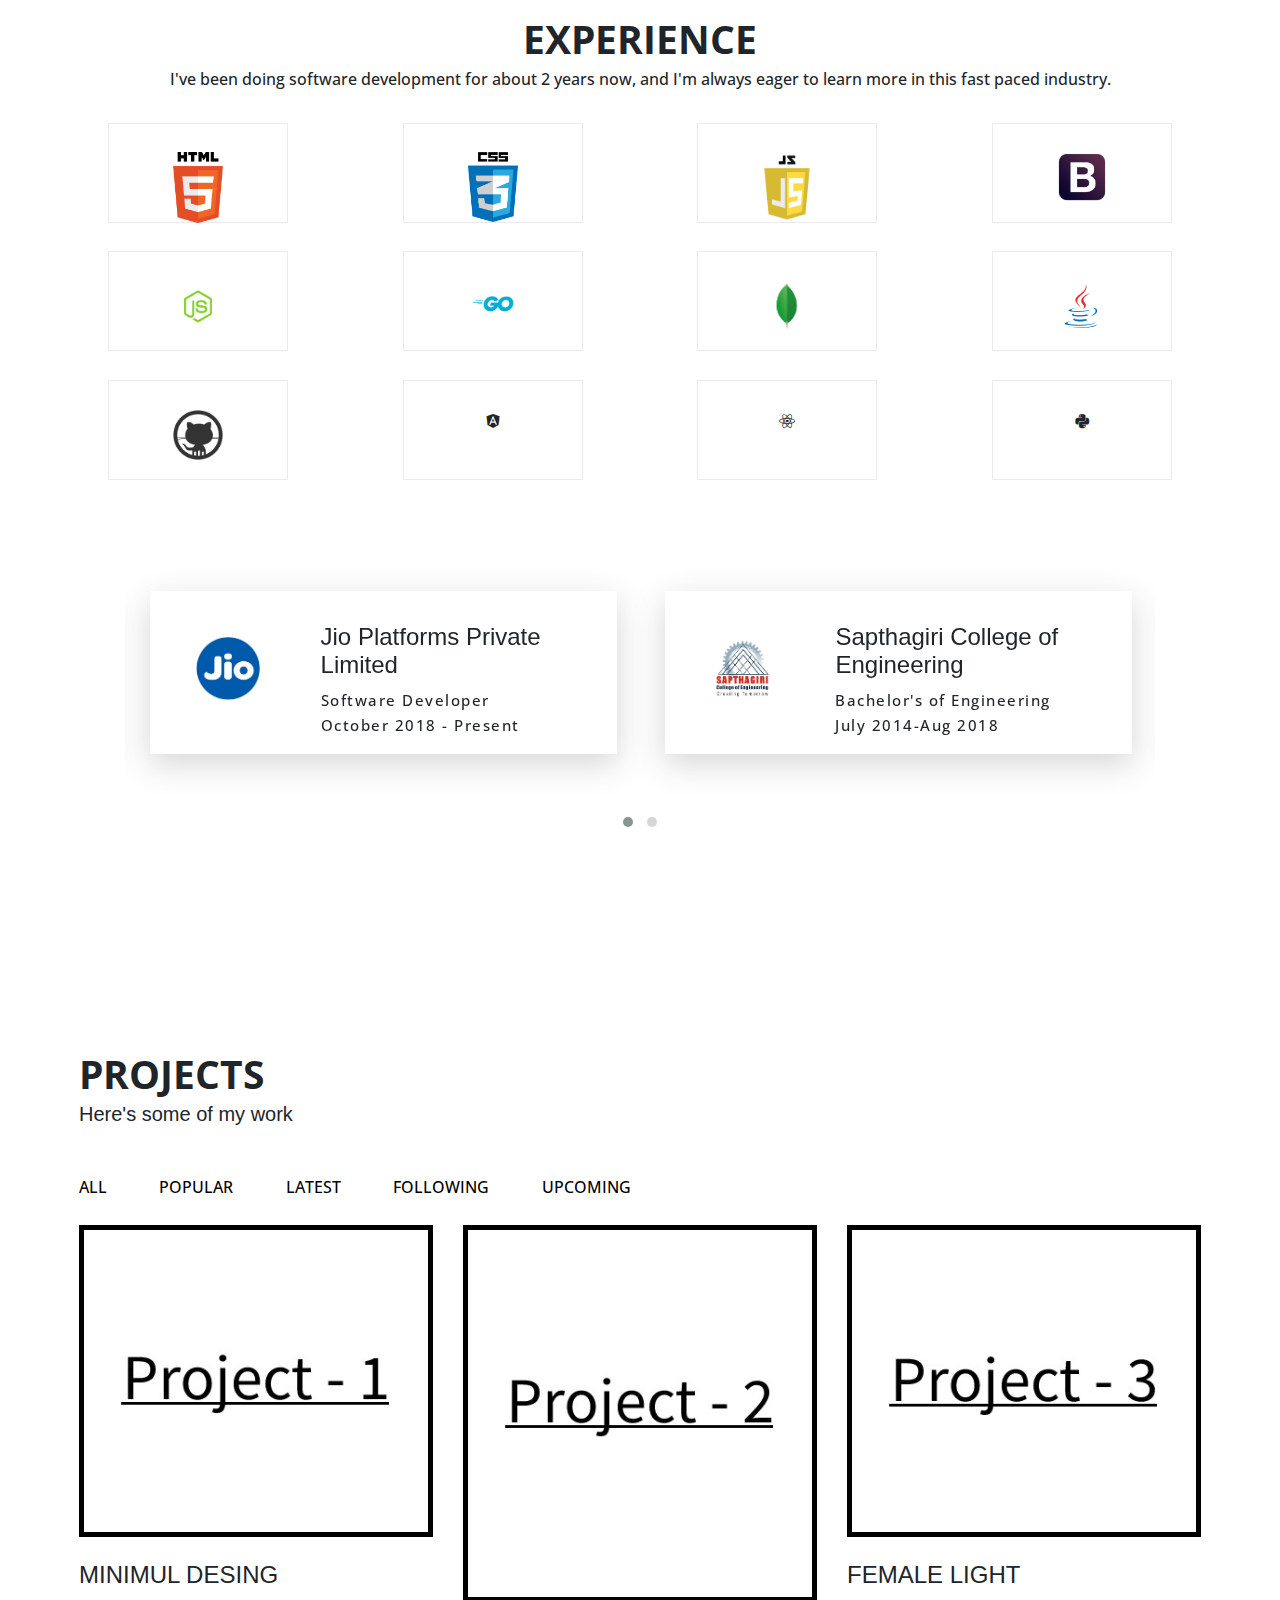
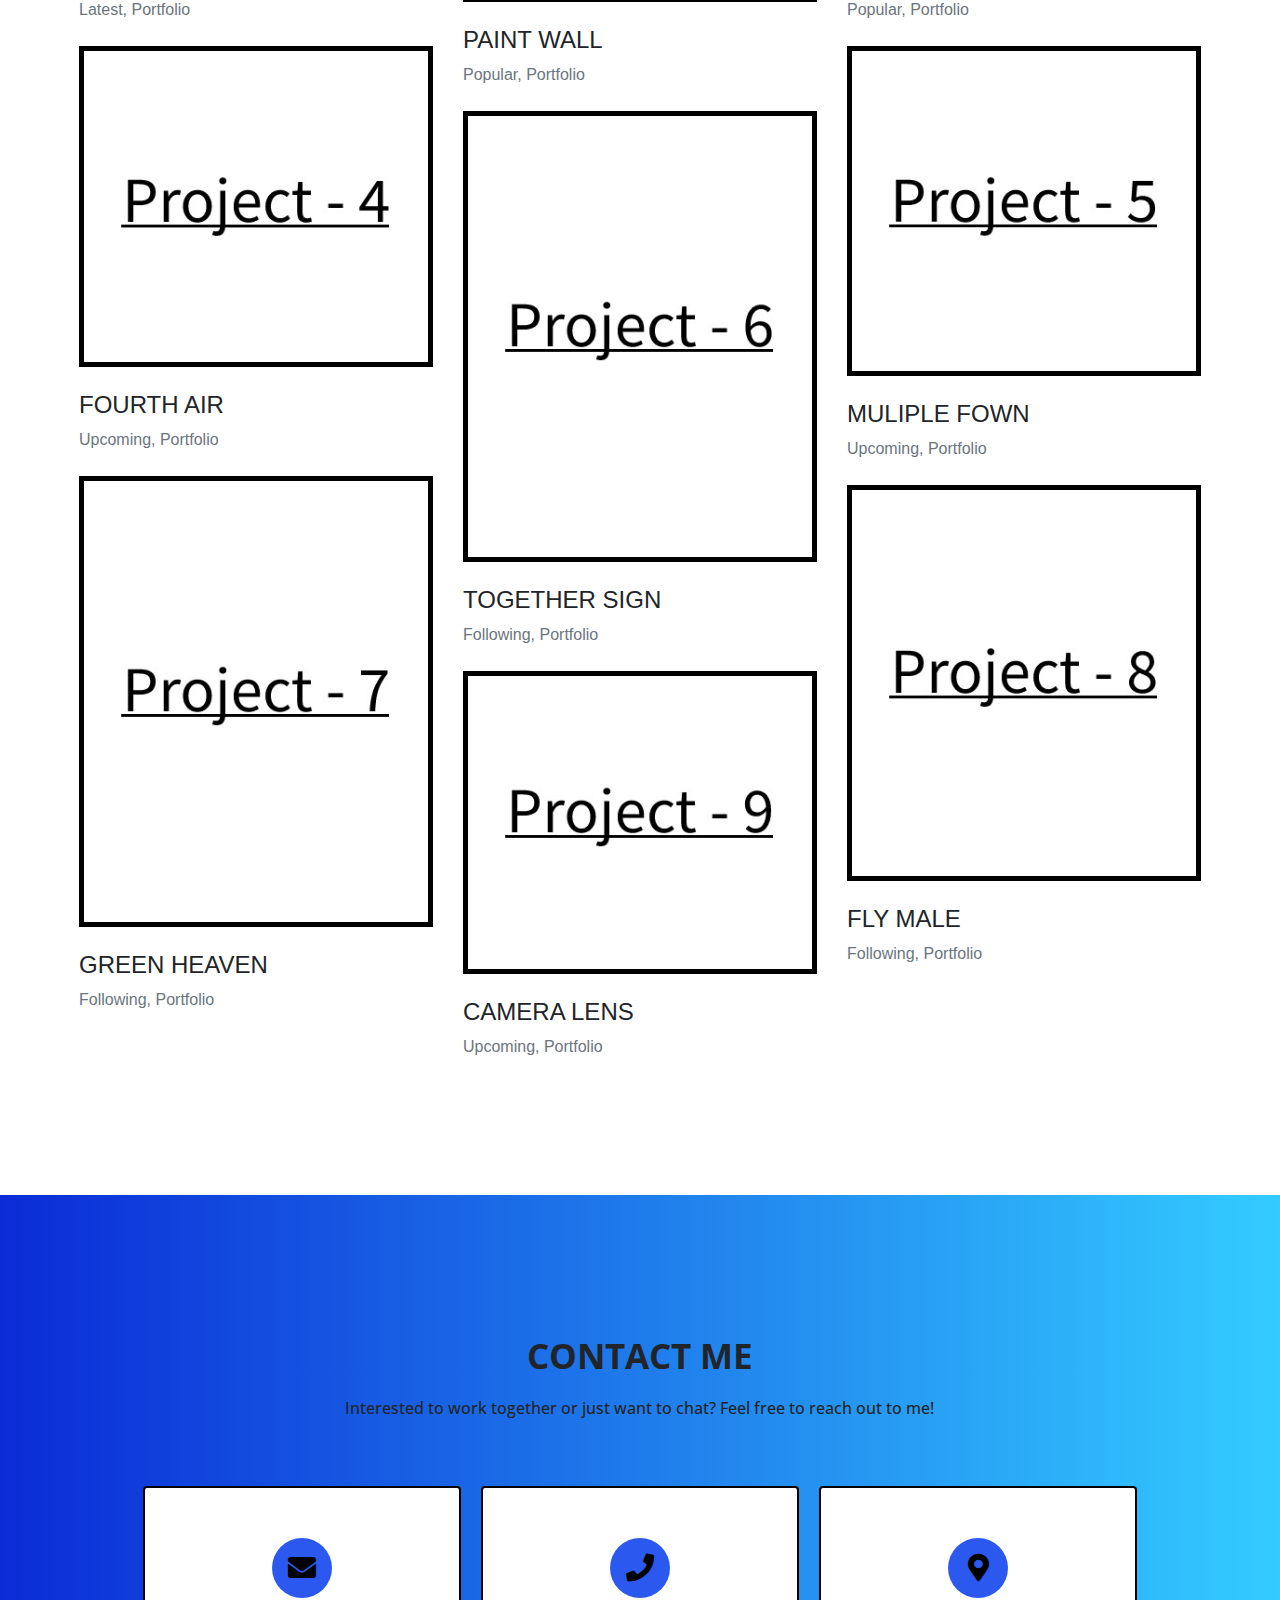
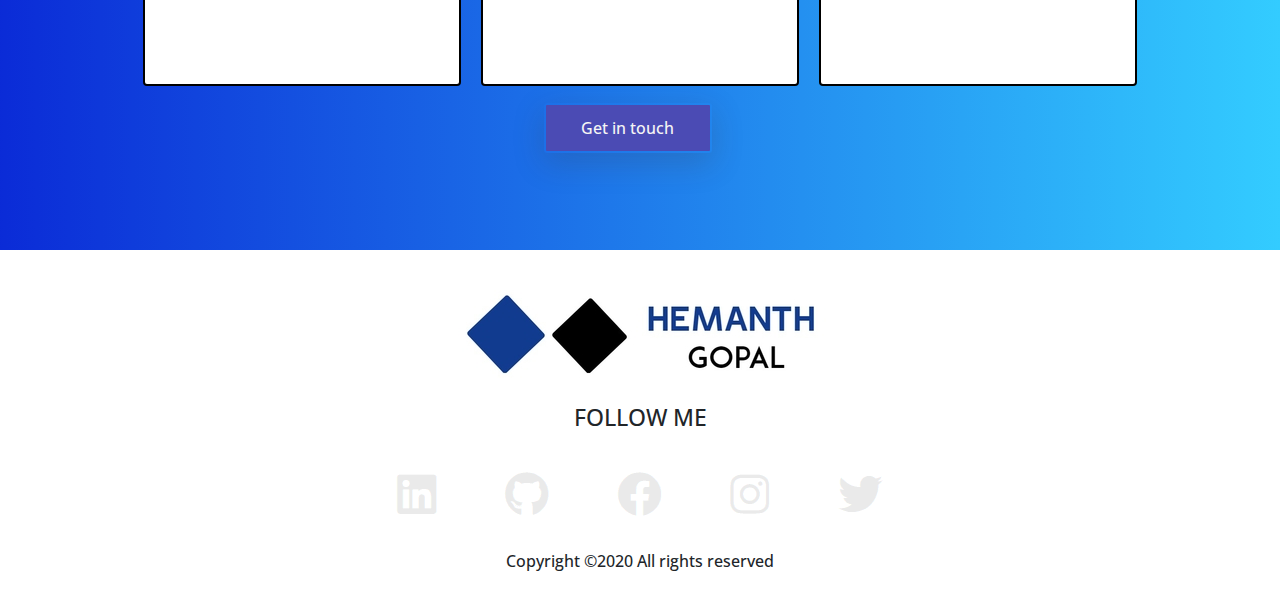
==== commit 3b33b4c6: "responsive for desktop/laptops" ====
--- a/index.html
+++ b/index.html
@@ -119,7 +119,7 @@
                   <!-- ============================Brand Area ============================== -->
                   <section id="exp-area" class="brand-area">
                      <div class="container-fluid">
-                        <div class="col-12">
+                        <div class="col-lg-12 text-center">
                            <div class="about-title">
                               <h1 class="text-uppercase title-h1">EXPERIENCE</h1>
                               <p class="para">
@@ -128,7 +128,7 @@
                            </div>
                         </div>
                         <div class="row">
-                           <div class="col-xl-9 col-lg-12 col-md-12">
+                           <div class="col-xl-12 col-lg-12 col-md-12">
                               <div class="first-row row">
                                  <div class="col-lg-3 col-4">
                                     <div class="single-brand">
--- a/css/style.css
+++ b/css/style.css
@@ -58,12 +58,7 @@
      font-size: 5rem;
      padding-bottom: 2%;
 }
-/* .site-main .site-banner .banner-image>img {
-     padding: 7rem 0;
-     width: 90rem;
-     border-radius: 30px;
-}
- */
+
  .site-main .site-banner .site-buttons {
      padding-bottom: 24rem;
 }
@@ -87,7 +82,7 @@
 /* End About Area */
 /* Start Brand Area */
  .site-main .brand-area {
-     padding: 7rem 2rem 15rem 20rem;
+     padding: 7rem 2rem 15rem 8rem;
      margin-bottom: 1rem;
 }
  .site-main .brand-area .first-row .col-lg-3 {
@@ -168,11 +163,11 @@
      box-shadow: var(--box-shadow);
      margin: 3rem 0rem;
 }
- .site-main .brand-area .carousel{
+ /* .site-main .brand-area .carousel{
      margin-left: 3rem;
      margin-right: 0rem;
      padding-top: 2.5rem;
-}
+} */
  .site-main .brand-area .client .client-img{
      padding: 2rem;
 }
--- a/css/responsive1.css
+++ b/css/responsive1.css
@@ -86,16 +86,6 @@
 }
 }
 
-/* iPads Pros ----------- */
-@media only screen 
-and (min-device-width : 1024px) 
-and (max-device-width : 1366px) 
-and (orientation : landscape) {
-  .site-main .brand-area .carousel{
-    margin-left: 0;
-  }
-}
-
 /* Large screens ----------- */
 @media only screen 
 and (min-width : 1921px) {
@@ -128,13 +118,6 @@
     padding: 3% 4%;
 }
 
-}
-
-/* Macbook Pro 16" */
-@media only screen and (min-width: 1536px) and (max-width: 767px) { 
-  .site-main .brand-area{
-    padding: 6% 10%;
-  }
 }
 
 
